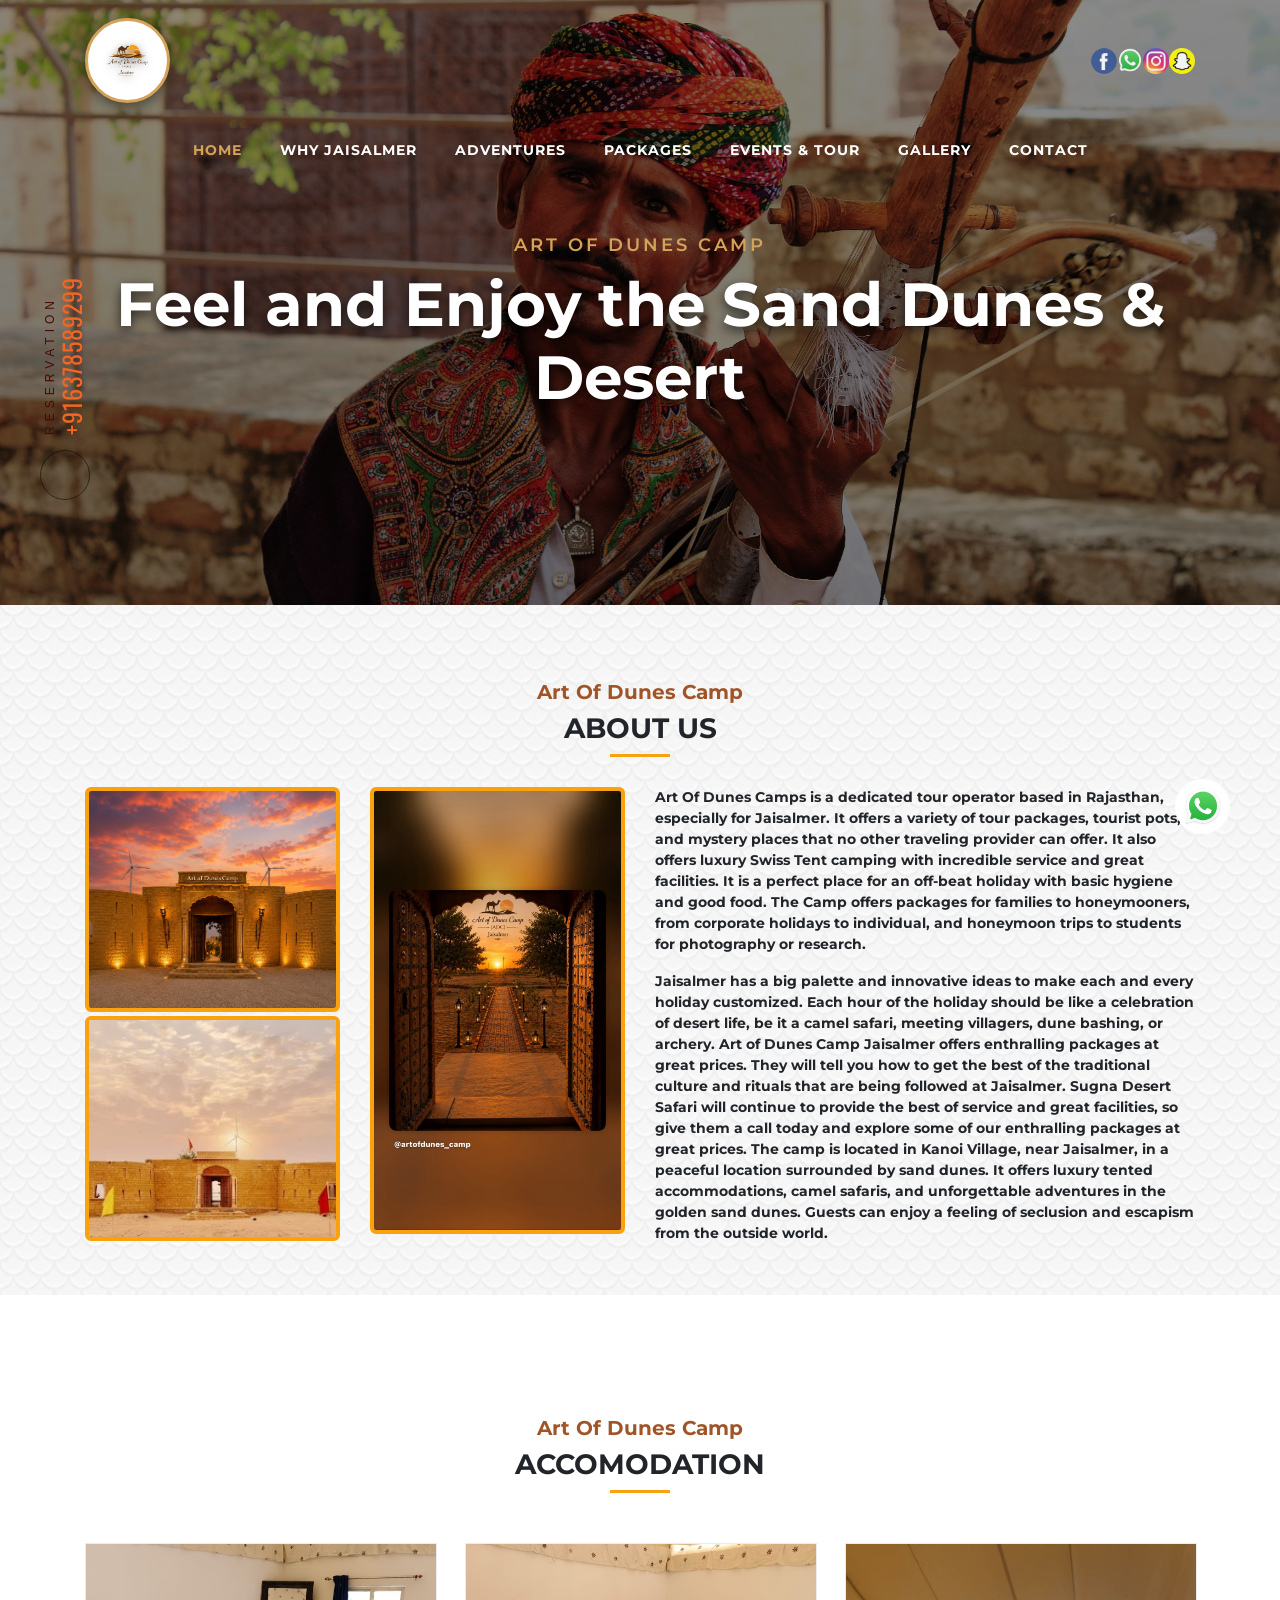
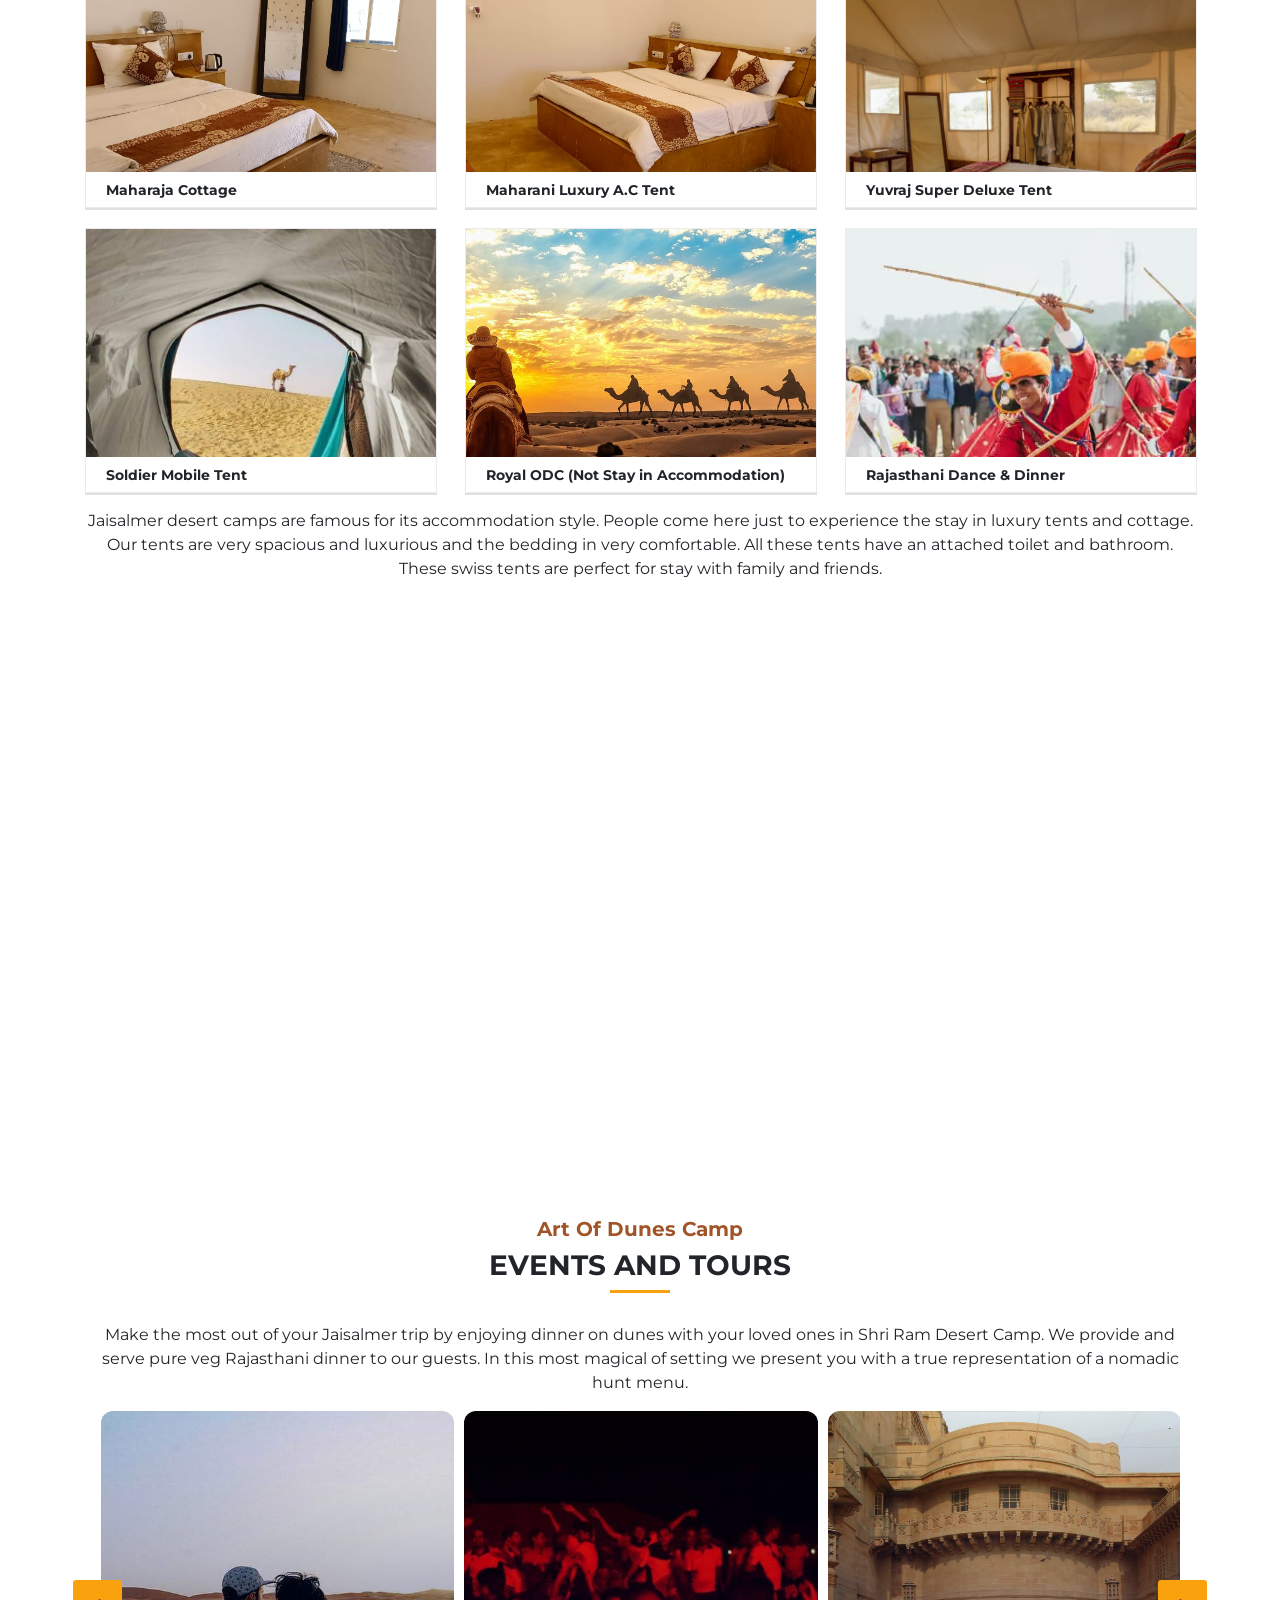
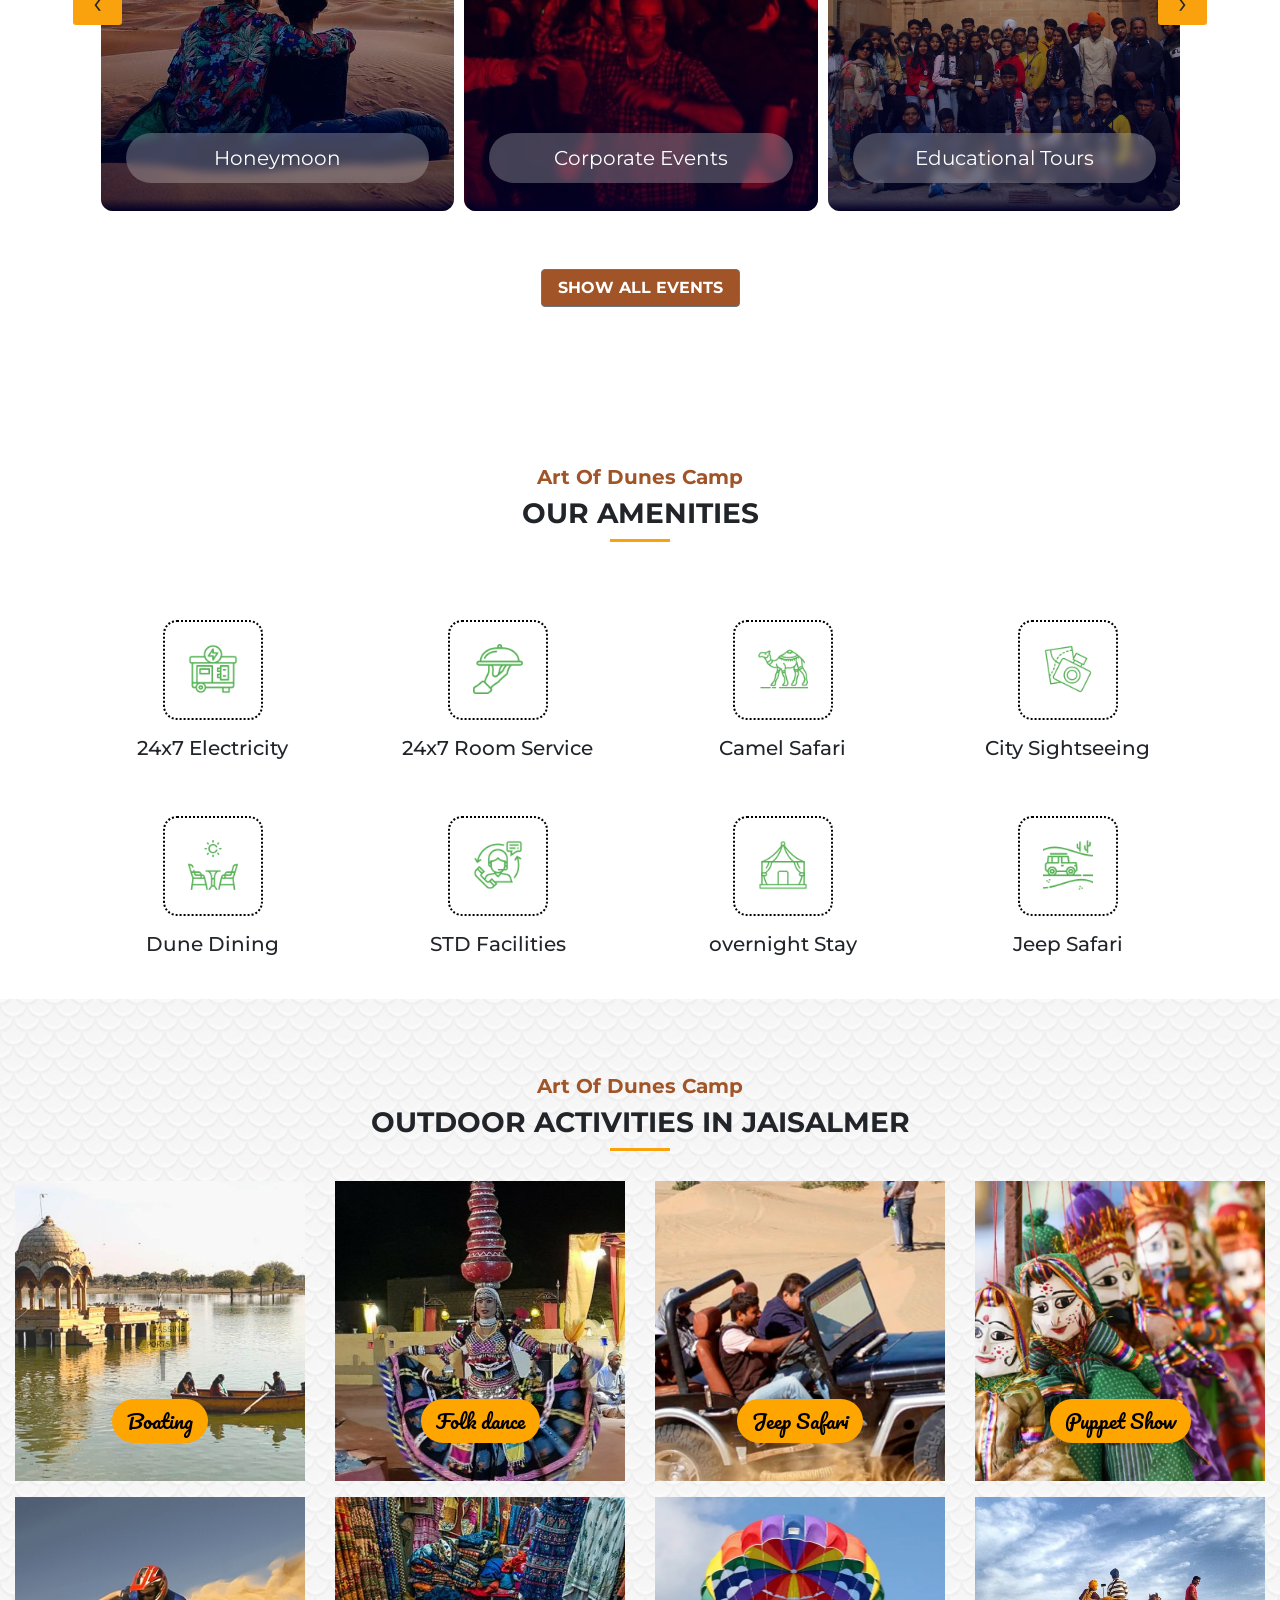
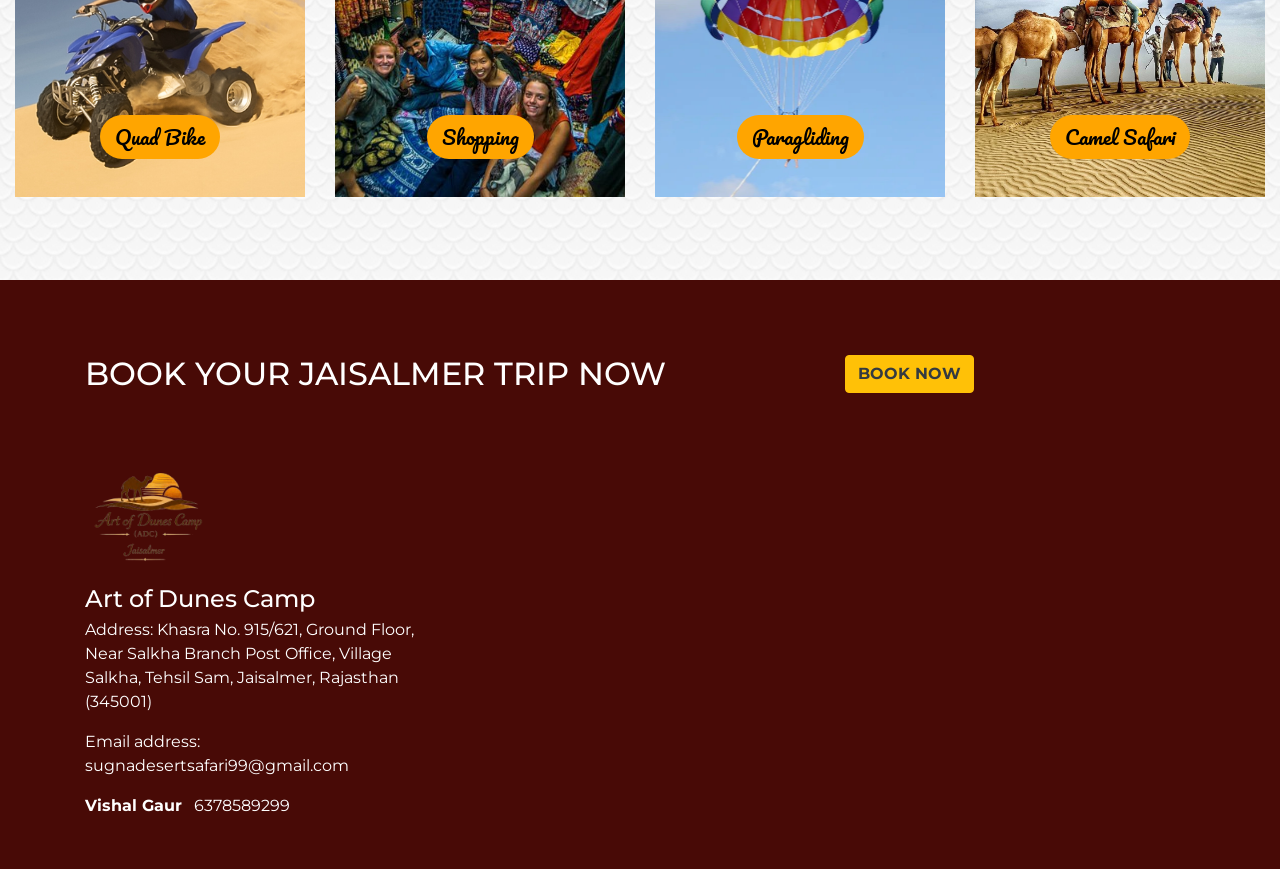
==== index.html @ 4a45b1ec "first commit" ====
<!DOCTYPE html>
<html lang="en">
<head>

  <meta charset="UTF-8" />
  <meta name="viewport" content="width=device-width, initial-scale=1.0" />
  <meta http-equiv="X-UA-Compatible" content="ie=edge" />
  <title>Jaisalmer travel</title>
  <link rel="stylesheet" href="css/style.css" />
  <link rel="stylesheet" href="https://cdnjs.cloudflare.com/ajax/libs/OwlCarousel2/2.3.4/assets/owl.carousel.min.css"
    integrity="sha512-tS3S5qG0BlhnQROyJXvNjeEM4UpMXHrQfTGmbQ1gKmelCxlSEBUaxhRBj/EFTzpbP4RVSrpEikbmdJobCvhE3g=="
    crossorigin="anonymous" referrerpolicy="no-referrer" />
  <link rel="stylesheet"
    href="https://cdnjs.cloudflare.com/ajax/libs/OwlCarousel2/2.3.4/assets/owl.theme.default.min.css"
    integrity="sha512-sMXtMNL1zRzolHYKEujM2AqCLUR9F2C4/05cdbxjjLSRvMQIciEPCQZo++nk7go3BtSuK9kfa/s+a4f4i5pLkw=="
    crossorigin="anonymous" referrerpolicy="no-referrer" />

  <link rel="stylesheet" href="https://cdn.jsdelivr.net/npm/bootstrap@4.6.2/dist/css/bootstrap.min.css"
    integrity="sha384-xOolHFLEh07PJGoPkLv1IbcEPTNtaed2xpHsD9ESMhqIYd0nLMwNLD69Npy4HI+N" crossorigin="anonymous" />
  <link rel="stylesheet" href="https://cdnjs.cloudflare.com/ajax/libs/font-awesome/4.7.0/css/font-awesome.css"
    integrity="sha512-5A8nwdMOWrSz20fDsjczgUidUBR8liPYU+WymTZP1lmY9G6Oc7HlZv156XqnsgNUzTyMefFTcsFH/tnJE/+xBg=="
    crossorigin="anonymous" referrerpolicy="no-referrer" />

  <link rel="stylesheet" href="https://cdnjs.cloudflare.com/ajax/libs/font-awesome/4.7.0/css/font-awesome.css"
    integrity="sha512-5A8nwdMOWrSz20fDsjczgUidUBR8liPYU+WymTZP1lmY9G6Oc7HlZv156XqnsgNUzTyMefFTcsFH/tnJE/+xBg=="
    crossorigin="anonymous" referrerpolicy="no-referrer" />
  <link href="https://fonts.googleapis.com/css2?family=Oswald&display=swap" rel="stylesheet">
  <link rel="preconnect" href="https://fonts.googleapis.com">
  <link rel="preconnect" href="https://fonts.gstatic.com" crossorigin>
  <link href="https://fonts.googleapis.com/css2?family=Pacifico&display=swap" rel="stylesheet">
  <link href="https://fonts.googleapis.com/css2?family=Montserrat:wght@300;400;500;600;700;800&display=swap"
    rel="stylesheet">

</head>

<body>
  <!-- HEADER SECTION -->
<header class="site-header">
  
  <!-- TOP BAR: Logo + Social Icons -->
  <div class="top-bar">
    <div class="container">
      <div class="d-flex justify-content-between align-items-center py-2">
        
        <!-- Logo -->
      <!-- Circular Logo Wrapper Adjustment inside Top Bar -->
<a class="navbar-brand m-0 logo-circle-badge" href="index.html">
  <img src="images/logo.png" alt="Logo" class="site-logo" />
</a>

        <!-- Social Icons -->
        <div class="social-links d-flex gap-3 align-items-center">
          <a href="https://www.facebook.com/profile.php?id=100091669342793" target="_blank" rel="noopener">
            <img src="images/Home/icons/facebook.png" alt="Facebook" />
          </a>
          <!-- Header Social Link Update -->
<a href="https://wa.me/916378589299?text=Hi%20sugna%20desert%20safari,%20I%20want%20to%20know%20more%20about%20your%20camp" target="_blank">
  <img src="images/Home/icons/whatsapp.png" alt="WhatsApp" />
</a>
          <a href="#">
            <img src="images/Home/icons/instagram.png" alt="Instagram" />
          </a>
          <a href="https://www.snapchat.com/add/sugnadesert99?share_id=_pdP9Lv08Js&locale=en-IN" target="_blank" rel="noopener">
            <img src="images/Home/icons/Snapchat-logo.jpg" alt="Snapchat" />
          </a>
        </div>

      </div>
    </div>
  </div>

  <!-- NAVIGATION BAR -->
  <nav class="navbar navbar-expand-lg navbar-dark site-nav">
    <div class="container">
      <button class="navbar-toggler ms-auto" type="button" data-bs-toggle="collapse" data-bs-target="#mainNavbar" aria-controls="mainNavbar" aria-expanded="false" aria-label="Toggle navigation">
        <span class="navbar-toggler-icon"></span>
      </button>

      <div class="collapse navbar-collapse justify-content-center" id="mainNavbar">
        <ul class="navbar-nav gap-lg-3">
          <li class="nav-item">
            <a class="nav-link active" href="index.html">Home</a>
          </li>
          <li class="nav-item">
            <a class="nav-link" href="why-jaisalmer.html">Why Jaisalmer</a>
          </li>
          <li class="nav-item">
            <a class="nav-link" href="adventure.html">Adventures</a>
          </li>
          <li class="nav-item dropdown">
            <a class="nav-link dropdown-toggle" href="#" id="navbarDropdown" role="button" data-bs-toggle="dropdown" aria-expanded="false">
              Packages
            </a>
            <ul class="dropdown-menu" aria-labelledby="navbarDropdown">
              <li><a class="dropdown-item" href="maharaja-package.html" target="_blank">Maharaja Packages</a></li>
              <li><a class="dropdown-item" href="maharani-package.html" target="_blank">Maharani Luxury AC Tent</a></li>
              <li><a class="dropdown-item" href="yuvraj-package.html" target="_blank">Yuvraj Super Deluxe Tent</a></li>
              <li><a class="dropdown-item" href="mobile-tent.html" target="_blank">Soldier Mobile Tent</a></li>
              <li><a class="dropdown-item" href="royal-odc.html" target="_blank">Royal ODC (Day Safari)</a></li>
              <li><a class="dropdown-item" href="rajasthani-dance-dinner.html" target="_blank">Rajasthani Dance & Dinner</a></li>
            </ul>
          </li>
          <li class="nav-item">
            <a class="nav-link" href="events.html">Events & Tour</a>
          </li>
          <li class="nav-item">
            <a class="nav-link" href="gallery.html">Gallery</a>
          </li>
          <li class="nav-item">
            <a class="nav-link" href="contact.html">Contact</a>
          </li>
        </ul>
      </div>
    </div>
  </nav>

  <!-- HERO SLIDER SECTION -->
  <div class="hero-slider">
    <div class="owl-carousel owl-theme" id="header-carousel">
      
      <div class="item">
        <div class="hero-slide-item" style="background-image: linear-gradient(rgba(0, 0, 0, 0.45), rgba(0, 0, 0, 0.55)), url('images/Home/bg-1.jpg');">
          <div class="hero-caption container">
            <span class="hero-subtitle">Art Of Dunes Camp</span>
            <h1 class="hero-title">Feel and Enjoy the Sand Dunes &amp; Desert</h1>
          </div>
        </div>
      </div>

      <div class="item">
        <div class="hero-slide-item" style="background-image: linear-gradient(rgba(0, 0, 0, 0.45), rgba(0, 0, 0, 0.55)), url('images/Home/bg-2.jpg');">
          <div class="hero-caption container">
            <span class="hero-subtitle">Art of Dunes Camp</span>
            <h2 class="hero-title">Feel and Enjoy the Sand Dunes &amp; Desert</h2>
          </div>
        </div>
      </div>

      <div class="item">
        <div class="hero-slide-item" style="background-image: linear-gradient(rgba(0, 0, 0, 0.45), rgba(0, 0, 0, 0.55)), url('images/Home/bg-4.jpg');">
          <div class="hero-caption container">
            <span class="hero-subtitle">Luxury Experience</span>
            <h2 class="hero-title">Feel and Enjoy the Sand Dunes &amp; Desert</h2>
          </div>
        </div>
      </div>

    </div>
  </div>

</header>

  <section class="section-padding" id="about-us ">
    <div class="container">
      <div class="heading-title text-center">
        <h5 class="text-capitalize font-weight-bold color-secondary">Art of Dunes Camp</h5>
        <h3 class="text-uppercase font-weight-bold">About us</h3>
        <div class="c-line-center c-theme-bg"></div>
      </div>
      <div class="row">
        <div class="col-12 col-md-12 col-lg-6 ">
          <div class="row">
            <div class="col-6 about-images">
              <img src="images/About/home.jpg" class="img-fluid" />
              <img src="images/About/contact.jpg" class="img-fluid" />
            </div>
            <div class="col-6">
              <img src="images/About/gallery.jpg" class="img-fluid" style="border-radius: 6px;
              border: 4px solid var(--tertiary-color);" />
            </div>
          </div>
        </div>
        <div class="col-12 col-md-12 col-lg-6">
          <div class="about-content fs-14 font-weight-bold ">
            <p class="mt-5 mt-lg-0">
              Art Of Dunes Camps is a dedicated tour operator based in
              Rajasthan, especially for Jaisalmer. It offers a variety of tour
              packages, tourist pots, and mystery places that no other
              traveling provider can offer. It also offers luxury Swiss Tent
              camping with incredible service and great facilities. It is a
              perfect place for an off-beat holiday with basic hygiene and
              good food. The Camp offers packages for families to
              honeymooners, from corporate holidays to individual, and
              honeymoon trips to students for photography or research.
            </p>
            <p>
              Jaisalmer has a big palette and innovative ideas to make each
              and every holiday customized. Each hour of the holiday should be
              like a celebration of desert life, be it a camel safari, meeting
              villagers, dune bashing, or archery. Art of Dunes Camp
              Jaisalmer offers enthralling packages at great prices. They will
              tell you how to get the best of the traditional culture and
              rituals that are being followed at Jaisalmer. Sugna Desert
              Safari will continue to provide the best of service and great
              facilities, so give them a call today and explore some of our
              enthralling packages at great prices. The camp is located in
              Kanoi Village, near Jaisalmer, in a peaceful location surrounded
              by sand dunes. It offers luxury tented accommodations, camel
              safaris, and unforgettable adventures in the golden sand dunes.
              Guests can enjoy a feeling of seclusion and escapism from the
              outside world.
            </p>
          </div>
        </div>
      </div>
    </div>
  </section>

  <section class="rooms section-padding  bg-white" id="accommodation">
    <h2 class="display-none">&nbsp;</h2>
    <div class="container">
      <div class="row" id="Room">
        <div class="col-sm-12">
          <div class="heading-title text-center">
            <h5 class="text-capitalize font-weight-bold color-secondary">Art of Dunes Camp</h5>
            <h3 class="text-uppercase font-weight-bold">Accomodation</h3>

            <div class="c-line-center c-theme-bg"></div>
          </div>
        </div>
        <div class="col-12 col-sm-6 col-md-4 mt20">
          <div class="room-thumb">
            <img src="images/Home/maharaja-stay.jpg" alt="maharaja-room" class="img-responsive" />
            <div class="mask">
              <div class="main">
                <h5>Maharaja Cottage</h5>
              </div>
              <div class="content">
                <p><span>Features & Amenities</span></p>
                <div class="row">
                  <div class="col-xs-12">
                    <ul class="list-unstyled">
                      <li class="room-features">
                        <i class="fa fa-check-circle"></i>Double Bed
                      </li>
                      <li class="room-features">
                        <i class="fa fa-check-circle"></i>Attached Bathroom
                      </li>
                      <li class="room-features">
                        <i class="fa fa-check-circle"></i>Make Up Mirror
                      </li>
                      <li class="room-features">
                        <i class="fa fa-check-circle"></i>Hot & Cold Water
                      </li>
                      </li>
                    </ul>
                  </div>
                </div>
                <a title="Read More" class="btn btn-read-more btn-primary " href="maharaja-package.html">Read More</a>
              </div>
            </div>
          </div>
        </div>
        <div class="col-12 col-sm-6 col-md-4  mt20">
          <div class="room-thumb">
            <img src="images/Home/maharani-stay.jpg" alt="room" class="img-responsive" />
            <div class="mask">
              <div class="main">
                <h5>Maharani Luxury A.C Tent </h5>
              </div>
              <div class="content">
                <p><span>Features & Amenities</span></p>
                <div class="row">
                  <div class="col-xs-12">
                    <ul class="list-unstyled">
                      <li class="room-features">
                        <i class="fa fa-check-circle"></i>Double AC Bed
                      </li>
                      <li class="room-features">
                        <i class="fa fa-check-circle"></i>Attached Bathroom
                      </li>
                      <li class="room-features">
                        <i class="fa fa-check-circle"></i>Satellite Television
                      </li>
                      <li class="room-features">
                        <i class="fa fa-check-circle"></i>Hot & Cold Water
                      </li>

                    </ul>
                  </div>
                </div>
                <a title="Read More" class="btn btn-read-more btn-primary " href="maharani-package.html">Read More</a>
              </div>
            </div>
          </div>
        </div>
        <div class="col-12 col-sm-6 col-md-4 col-lg-3 mt20">
          <div class="room-thumb">
            <img src="images/Home/swiss-tent-stay.jpg" alt="room" class="img-responsive" />
            <div class="mask">
              <div class="main">
                <h5>Yuvraj Super Deluxe Tent</h5>
              </div>
              <div class="content">
                <p><span>Features & Amenities</span></p>
                <div class="row">
                  <div class="col-xs-12">
                    <ul class="list-unstyled">
                      <li class="room-features">
                        <i class="fa fa-check-circle"></i>Double Bed
                      </li>
                      <li class="room-features">
                        <i class="fa fa-check-circle"></i>Attached Bathroom
                      </li>
                      <li class="room-features">
                        <i class="fa fa-check-circle"></i>Make Up Mirror
                      </li>

                    </ul>
                  </div>
                </div>
                <a title="Read More" class="btn btn-read-more btn-primary " href="yuvraj-package.html" target="_blank">Read More</a>
              </div>
            </div>
          </div>
        </div>
        <div class="col-12 col-sm-6 col-md-4  mt20">
          <div class="room-thumb">
            <img src="images/Home/mobile-tent.jpg" alt="room" class="img-responsive" />
            <div class="mask">
              <div class="main">
                <h5>Soldier Mobile Tent</h5>
              </div>
              <div class="content">
                <p><span>Features & Amenities</span></p>
                <div class="row">
                  <div class="col-xs-12">
                    <ul class="list-unstyled">
                      <li class="room-features">
                        <i class="fa fa-check-circle"></i>Double Bed
                      </li>
                      <li class="room-features">
                        <i class="fa fa-check-circle"></i>Attached Bathroom
                      </li>
                      <li class="room-features">
                        <i class="fa fa-check-circle"></i>Make Up Mirror
                      </li>
                      <li class="room-features">
                        <i class="fa fa-check-circle"></i>Hot & Cold Water
                      </li>

                    </ul>
                  </div>
                </div>
                <a title="Read More" class="btn btn-read-more btn-primary " href="mobile-tent.html">Read More</a>
              </div>
            </div>
          </div>
        </div>
        <div class="col-12 col-sm-6 col-md-4  mt20">
          <div class="room-thumb">
            <img src="images/Home/jaisalmer-not-accomodation.jpg" alt="room" class="img-responsive" />
            <div class="mask">
              <div class="main">
                <h5>Royal ODC (Not Stay in Accommodation)</h5>
              </div>
              <div class="content">
                <p><span>Features & Amenities</span></p>
                <div class="row">
                  <div class="col-xs-12">
                    <ul class="list-unstyled">
                      <li class="room-features">
                        <i class="fa fa-check-circle"></i>Double Bed
                      </li>
                      <li class="room-features">
                        <i class="fa fa-check-circle"></i>Attached Bathroom
                      </li>
                      <li class="room-features">
                        <i class="fa fa-check-circle"></i>Make Up Mirror
                      </li>
                      <li class="room-features">
                        <i class="fa fa-check-circle"></i>Hot & Cold Water
                      </li>

                    </ul>
                  </div>
                </div>
                <a title="Read More" class="btn btn-read-more btn-primary " href="royal-odc.html">Read More</a>
              </div>
            </div>
          </div>
        </div>
        <div class="col-12 col-sm-6 col-md-4  mt20">
          <div class="room-thumb">
            <img src="images/Home/jaisalmer-dance.jpg" alt="room" class="img-responsive" />
            <div class="mask">
              <div class="main">
                <h5>Rajasthani Dance & Dinner</h5>
              </div>
              <div class="content">
                <p><span>Features & Amenities</span></p>
                <div class="row">
                  <div class="col-xs-12">
                    <ul class="list-unstyled">
                      <li class="room-features">
                        <i class="fa fa-check-circle"></i>Double Bed
                      </li>
                      <li class="room-features">
                        <i class="fa fa-check-circle"></i>Attached Bathroom
                      </li>
                      <li class="room-features">
                        <i class="fa fa-check-circle"></i>Make Up Mirror
                      </li>
                      <li class="room-features">
                        <i class="fa fa-check-circle"></i>Hot & Cold Water
                      </li>

                    </ul>
                  </div>
                </div>
                <a title="Read More" class="btn btn-read-more btn-primary " href="rajasthani-dance-dinner.html">Read More</a>
              </div>
            </div>
          </div>
        </div>  
        <div class="col-12">
          <p class="text-center mt-3">Jaisalmer desert camps are famous for its accommodation style. People come here
            just to experience the
            stay in luxury tents and cottage. Our tents are very spacious and luxurious and the bedding in very
            comfortable. All these tents have an attached toilet and bathroom. These swiss tents are perfect for stay
            with family and friends.</p>
        </div>
      </div>
    </div>
  </section>

  <section class="bg-camp section-padding  bg-white" id="best-desertsafaricamp">
    <div class="container-fluid px-0">
      <div class="best-camp-block text-center d-flex justify-content-center align-items-center">
        <h2 class="text-uppercase">best desert safari camp in jaisalmer</h2>
      </div>
    </div>
  </section>

  <section class="best-camp section-padding  bg-white" id="explore-packages">
    <div class="container">
      <div class="row">
        <div class="col-sm-12">
          <div class="heading-title text-center">
            <h5 class="text-capitalize font-weight-bold color-secondary">Art of Dunes Camp</h5>
            <h3 class="text-uppercase font-weight-bold">Events and Tours</h3>
            <div class="c-line-center c-theme-bg"></div>
            <p>Make the most out of your Jaisalmer trip by enjoying dinner on dunes with your loved ones in Shri Ram
              Desert Camp. We provide and serve pure veg Rajasthani dinner to our guests. In this most magical of
              setting we present you with a true representation of a nomadic hunt menu.</p>
          </div>
        </div>
      </div>
      <div class="col-sm-12">
        <div class="owl-carousel owl-theme" id="travel-packages-carousel">
          <div class="item">
            <img src="images/Home/jaisalmer-honeymoon.jpg" alt="honeymoon-tour" />
            <div class="overlay">
              <span>Honeymoon</span>
            </div>
          </div>
          <div class="item">
            <img src="images/Home/corporate-event.jpg" alt="corporate-tour" />
            <div class="overlay">
              <span>Corporate Events</span>
            </div>
          </div>
          <div class="item">
            <img src="images/Home/education-tour.jpg" alt="education-tour" />
            <div class="overlay">
              <span>Educational Tours</span>
            </div>
          </div>
          <div class="item">
            <img src="images/Home/pre-wedding.jpg" alt="prewedding-tour" />
            <div class="overlay">
              <span> Pre Wedding-Shoot </span>
            </div>
          </div>
          <div class="item">
            <img src="images/Home/adshoot-jaisalmer.jpeg" alt="anniversary-celebration" />
            <div class="overlay">
              <span> Ad/Film Shoot  </span>
            </div>
          </div>
          <div class="item">
            <img src="images/Home/anniversary-celebration.jpg" alt="anniversary-celebration" />
            <div class="overlay">
              <span> Birth Day and Anniversary Celebration </span>
             
            </div>
          </div>
        
        </div>
      </div>
      <div class="col-sm-12 text-center py-5">
        <button class="btn btn-type-1 text-uppercase px-3 font-weight-bold btn-secondary text-white">
         <a class="text-white" href="events.html" target="_blank">Show all Events</a> 
        </button>
      </div>
    </div>
  </section>

  <section class="amenities section-padding bg-white" id="amenities">
    <div class="container">
      <div class="row">
        <div class="col-sm-12 mb-md-5 mb-sm-3">
          <div class="heading-title text-center">
            <h5 class="text-capitalize font-weight-bold color-secondary">Art of Dunes Camp</h5>
            <h3 class="text-uppercase font-weight-bold">Our Amenities</h3>
            <div class="c-line-center c-theme-bg"></div>
          </div>
        </div>
        <div class="col-6 col-md-4 col-lg-3 text-center">
          <div class="amenties-block">
            <img src="images/Home/icons/24x7_electricity.png" class="img-fluid">
          </div>
          <h5 class="mt-3">24x7 Electricity</h5>
        </div>
        <div class="col-6 col-md-4 col-lg-3 text-center">
          <div class="amenties-block">
            <img src="images/Home/icons/24x7_room_service.png" class="img-fluid">
          </div>
          <h5 class="mt-3">24x7 Room Service</h5>
        </div>
        <div class="col-6 col-md-4 col-lg-3 mt-sm-5 mt-md-0  text-center">
          <div class="amenties-block">
            <img src="images/Home/icons/camel_safari.png" class="img-fluid">
          </div>
          <h5 class="mt-3">Camel Safari</h5>
        </div>
        <div class="col-6 col-md-4 col-lg-3 mt-sm-5 mt-md-5 mt-lg-0 text-center">
          <div class="amenties-block">
            <img src="images/Home/icons/city_sightseeing.png" class="img-fluid">
          </div>
          <h5 class="mt-3">City Sightseeing</h5>
        </div>
        <div class="col-6 col-md-4 col-lg-3 mt-5 text-center ">
          <div class="amenties-block">
            <img src="images/Home/icons/dune_dining.png" class="img-fluid">
          </div>
          <h5 class="mt-3">Dune Dining</h5>
        </div>
        <div class="col-6 col-md-4 col-lg-3 mt-5 text-center">
          <div class="amenties-block">
            <img src="images/Home/icons/STD_facilities.png" class="img-fluid">
          </div>
          <h5 class="mt-3">STD Facilities</h5>
        </div>
        <div class="col-6 col-md-4 col-lg-3 mt-5 text-center">
          <div class="amenties-block">
            <img src="images/Home/icons/overnight-stay.png" class="img-fluid">
          </div>
          <h5 class="mt-3">overnight Stay</h5>
        </div>
        <div class="col-6 col-md-4 col-lg-3 mt-5 text-center">
          <div class="amenties-block">
            <img src="images/Home/icons/jeep_safari.png" class="img-fluid">
          </div>
          <h5 class="mt-3">Jeep Safari</h5>
        </div>

      </div>
    </div>
    </div>
  </section>

  <section class="outdoor-activities section-padding  " id="outdoor-activities">
    <div class="container-fluid">
      <div class="row">
        <div class="col-sm-12">
          <div class="heading-title text-center">
            <h5 class="text-capitalize font-weight-bold color-secondary">Art of Dunes Camp</h5>
            <h3 class="text-uppercase font-weight-bold">outdoor activities in jaisalmer</h3>
            <div class="c-line-center c-theme-bg"></div>
          </div>
        </div>
        <div class="col-sm-12">
          <div class="outdoor-activites-container">
            <div class="row">
              <div class="col-md-4 col-lg-3 col-6 outdoor-activites-block">
                <a href="https://instagram.com/sugnadesert99?igshid=MzRlODBiNWFlZA==" target="_blank">
                  <div class="outdoor-activites-img activity-1">
                    <h4>Boating</h4>
                  </div>
                </a>
              </div>
              <div class="col-md-4 col-lg-3 col-6 outdoor-activites-block">
                <a href="https://instagram.com/sugnadesert99?igshid=MzRlODBiNWFlZA==" target="_blank">
                  <div class="outdoor-activites-img activity-2">
                    <h4>Folk dance</h4>
                  </div>
                </a>
              </div>
              <div class="col-md-4 col-lg-3 col-6 mt-xs-3 mt-md-0 outdoor-activites-block" >
                <a href="https://instagram.com/sugnadesert99?igshid=MzRlODBiNWFlZA==" target="_blank">
                  <div class="outdoor-activites-img activity-3">
                    <h4>Jeep Safari</h4>
                  </div>
                </a>
              </div>
              <div class="col-md-4 col-lg-3 col-6 mt-xs-3 mt-md-3 mt-lg-0 outdoor-activites-block">
                <a href="https://instagram.com/sugnadesert99?igshid=MzRlODBiNWFlZA==" target="_blank">
                  <div class="outdoor-activites-img activity-4">
                    <h4>Puppet Show</h4>
                  </div>
                </a>
              </div>
              <div class="col-md-4 col-lg-3 col-6 mt-3 outdoor-activites-block">
                <a href="https://instagram.com/sugnadesert99?igshid=MzRlODBiNWFlZA==" target="_blank">
                  <div class="outdoor-activites-img activity-5">
                    <h4>Quad Bike</h4>
                  </div>
                </a>
              </div>
              <div class="col-md-4 col-lg-3 col-6 mt-3 outdoor-activites-block">
                <a href="https://instagram.com/sugnadesert99?igshid=MzRlODBiNWFlZA==" target="_blank">
                  <div class="outdoor-activites-img activity-6">
                    <h4>Shopping</h4>
                  </div>
                </a>
              </div>
              <div class="col-md-4 col-lg-3 col-6 mt-3 outdoor-activites-block">
                <a href="https://instagram.com/sugnadesert99?igshid=MzRlODBiNWFlZA==" target="_blank">
                  <div class="outdoor-activites-img activity-7">
                    <h4> Paragliding</h4>
                  </div>
                </a>
              </div>
              <div class="col-md-4 col-lg-3 col-6 mt-3 outdoor-activites-block">
                <a href="https://instagram.com/sugnadesert99?igshid=MzRlODBiNWFlZA==" target="_blank">
                  <div class="outdoor-activites-img activity-8">
                    <h4>Camel Safari</h4>
                  </div>
                </a>
              </div>  
            </div>
          </div>
        </div>
      </div>
    </div>
    </div>
  </section>

  <footer class="section-padding mt-5">
    <div class="container">
      <div class="row d-flex ">
        <div class="col-md-8">
          <h2> BOOK YOUR JAISALMER TRIP NOW </h2>
        </div>
        <div class="col-md-4 ">
          <button class="btn btn-warning text-uppercase">
            <a href="#" class="text-dark font-weight-bold">book now</a>
          </button>
        </div>
        <div class="col-md-4 col-lg-4 mt-5">
          <div class="footer-logo">
            <a class="text-white" href="index.html">
              <img src="images/logo.png" alt="footer-logo">
            </a>
          </div>
          <div class="footer-block-1">
            <h4 class="text-white mb-1">Art of Dunes Camp</h4>
            <p class="text-white">Address: Khasra No. 915/621, Ground Floor, Near Salkha Branch Post Office, Village Salkha, Tehsil Sam, Jaisalmer, Rajasthan (345001)</p>
            <p>Email address:<a href="mailto:sugnadesertsafari99@gmail.com"> sugnadesertsafari99@gmail.com</a></p>
            <p><b>Vishal Gaur</b>&nbsp;&nbsp;&nbsp;6378589299</p>
          </div>
        </div>
       
        <div class="col-md-8 mt-5">
          <iframe src="https://www.google.com/maps/embed?pb=!1m14!1m8!1m3!1d222.42809038540454!2d70.57910509625897!3d26.876523998769635!3m2!1i1024!2i768!4f13.1!3m3!1m2!1s0x3947dde71e7563b9%3A0x86a635a97492763!2sSugna%20Desert%20Safari%20Jaisalmer!5e0!3m2!1sen!2sin!4v1686397089514!5m2!1sen!2sin" width="100%" height="100%" style="border:0;" allowfullscreen="" loading="lazy" referrerpolicy="no-referrer-when-downgrade"></iframe>
        </div>
      </div>
    </div>
  </footer>

<!-- FLOATING WHATSAPP BUTTON (Bottom Right) -->
<div class="social-connect">
  <ul class="footer-list-2 w-100 pl-0">
    <li class="footer-list-item list-unstyled">
      <a href="https://wa.me/916378589299?text=Hi%20sugna%20desert%20safari,%20I%20want%20to%20know%20more%20about%20your%20camp" 
         target="_blank" 
         class="footer-list-link" 
         title="Chat on WhatsApp">
        <img src="images/Home/icons/whatsapp.png" alt="WhatsApp" class="img-fluid floating-wa-icon" />
      </a>
    </li>
  </ul>
</div>

<!-- FLOATING CALL BUTTON -->
<div class="call-sugna-desert-safari">
  <div class="reservation">
    <a href="tel:+916378589299">
      <div class="icon d-flex justify-content-center align-items-center">
        <i class="fa fa-phone" aria-hidden="true"></i>
      </div>
      <div class="call"><span>+916378589299</span><br>Reservation</div>
    </a>
  </div>
</div>  

  <script src="js/jquery.min.js"></script>
  <script src="js/owl.carousel.js"></script>
  <script src="js/owl.carousel.min.js"></script>
  <script src="js/bootstrap.min.js"></script>

  <script>

    $("#header-carousel").owlCarousel({
      loop: true,
      margin: 10,
      nav: true,
      items: 1,
      autoplay: true,
      autoplayTimeout: 2500,
      smartSpeed: 1000,
      animateOut: "fadeOut",
      animateIn: "fadeIn",
      responsive: {
        0: {
          items: 1,
          nav: false,
        }
      },
    });

    $("#travel-packages-carousel").owlCarousel({
      loop: true,
      margin: 10,
      nav: true,
      dots: false,
      responsive: {
        0: {
          items: 1,
        },
        600: {
          items: 2,
        },
        1000: {
          items: 3,
        },
      },
    });

  </script>
</body>

</html>
---- css/style.css ----
:root {
  --blue: #1e90ff;
  --white: #ffffff;
  --primary-color: #480a06;
  --secondary-color: #a05427;
  --tertiary-color: #faa20d;
  --bg-adventure-color: #f8f5f0;
}

.bg-adventurecolor {
  background-color: var(--bg-adventure-color);
}

.color-secondary {
  color: var(--secondary-color);
}

body {
  font-family: "Montserrat", sans-serif !important;
  background-image: url("../images/Home/bg-pattern-img2.jpg");
  background-repeat: repeat-x repeat-y;
}

/**font-size-classes*/

.fs-14 {
  font-size: 14px;
}

.fs-16 {
  font-size: 16px;
}

.fs-18 {
  font-size: 18px;
}

.fw-500 {
  font-weight: 500;
}

/* Margins */
.mt20 {
  margin-top: 20px;
}

.mt30 {
  margin-top: 30px;
}

.mt50 {
  margin-top: 50px;
}

.mt100 {
  margin-top: 100px;
}

.mt150 {
  margin-top: 150px;
}

.mt200 {
  margin-top: 200px;
}

/** button css*/

.btn-type-1 {
  background-color: var(--secondary-color) !important;
}

.navbar-brand {
  max-width: 120px;
}

header {
  position: relative;
}

.bg-header {
  background-color: rgba(255, 255, 255, 0.6);
}

header .container {
  z-index: 11;
  position: relative;
}

header:before {
  content: "Art of Dunes Camp";
  position: absolute;
  top: 0;
  left: 0;
  width: 100%;
  height: 100%;
  display: flex;
  justify-content: center;
  align-items: center;
  font-size: 100px;
  font-weight: 600;
  opacity: 0.45;
  font-family: "Oswald", sans-serif;
  z-index: 11;
  color: #fff;
  background-color: rgba(0, 0, 0, 0.35);
  text-transform: capitalize;
}

/* Circular logo styling */
/* Container reset */
.navbar-brand {
  max-width: none !important; /* Overrides existing max-width restriction */
}

/* Circular Logo Container */
.logo-wrapper {
  width: 90px;
  height: 90px;
  min-width: 70px; /* Prevents shrinking on smaller screens */
  border-radius: 50%;
  background: rgba(255, 255, 255, 0.9);
  border: 2px solid var(--tertiary-color); /* #faa20d */
  box-shadow: 0 4px 12px rgba(0, 0, 0, 0.15);
  display: flex;
  align-items: center;
  justify-content: center;
  overflow: hidden;
  padding: 6px;
}

.logo-wrapper img {
  width: 100%;
  height: 100%;
  object-fit: contain;
  mix-blend-mode: multiply;
}

/* Hotel Name Styling */
.brand-text {
  font-family: "Oswald", sans-serif;
  font-size: 22px;
  font-weight: 600;
  color: var(--primary-color); /* #480a06 */
  text-transform: uppercase;
  letter-spacing: 1px;
  line-height: 1.2;
}

/* Responsive adjustment for small screens */
@media (max-width: 767px) {
  .logo-wrapper {
    width: 50px;
    height: 50px;
    min-width: 50px;
  }
  
  .brand-text {
    font-size: 16px;
  }
}

.hero-slider {
  position: relative;
  z-index: 1;
  margin-top: -194px;
  max-height: 700px;
  overflow: hidden;
}

li.nav-item {
  margin-left: 6px;
}

li.nav-item .nav-link {
  color: var(--primary-color);
  text-transform: uppercase;
  font-weight: bold;
  font-size: 14px;
}

li.nav-item:first-child {
  margin-left: 0;
}

a.dropdown-item{
  font-size: 14px;
  text-transform: uppercase;
}

.hero-section-slider {
  position: relative;
  display: flex;
  justify-content: center;
  align-items: center;
}

.hero-content {
  position: absolute;
  background-color: rgba(250, 164, 15, 0.7);
  color: var(--white);
  z-index: 1;
  padding: 10px 20px;
  margin-top: 80px;
}

.section-padding {
  padding-top: 75px;
  padding-bottom: 35px;
}

/*about-css*/

.about-images img {
  border-radius: 6px;
  border: 4px solid var(--tertiary-color);
}

.c-line-center {
  width: 60px;
  height: 3px;
  background-color: var(--tertiary-color);
  margin: 0 auto 30px auto;
}

.c-theme-bg {
  background: var(--tertiary-color) !important;
}

/*accomodation-css*/
.ph-no {
  color: #fff !important;
  font-weight: bold;
}

.hotel-name {
  font-size: 28px !important;
}

.right-border {
  border-right: 1px solid #e1e1e1;
}

.mt100 {
  margin-top: 100px;
}

.parallax-effect #parallax-image {
  height: 400px;
}

.content .box-icon .circle {
  float: none;
  margin: 0 35%;
}

.room-features {
  width: 100%;
  font-size: 14px;
  padding-left: 10px;
}

.room-features i.fa.fa-check-circle:before {
  color: var(--secondary-color);
}

.content .box-icon .circle {
  padding: 12px;
}

.box-icon {
  margin: 0 auto;
}

.parallax-effect h4 {
  text-align: center;
}

.box-icon i {
  height: 15px;
}

.nav a {
  font-size: 14px;
  font-weight: bold;
}

.curved {
  border-radius: 5px;
}

.hover-img {
  z-index: 1;
  display: block;
  position: relative;
  overflow: hidden;
  transition: 0.3s;
}

.thumb {
  height: 120px;
}

.hover-img img {
  max-width: 100%;

  -moz-transition: all 8s;
  -webkit-transition: all 8s;
  transition: all 8s;
}

.hover-img:hover img {
  -moz-transform: scale(1.5);
  -webkit-transform: scale(1.5);
  transform: scale(1.5);
}

.abt-hotel {
  font-size: 15px;
  text-align: justify;
}

#current-weather {
  background-color: #ed8323;
  color: #fff;
  padding: 10px;
  height: 430px;
}

.quick-pay {
  padding: 8px !important;
  margin: 24px 0 0 0 !important;
  color: #fff !important;
}

.is-sticky .shrink .quick-pay {
  padding: 8px !important;
  margin: 14px 0 0 0 !important;
  color: #fff !important;
}

#CDSWIDSSP {
  width: 263px !important;
}

#CDSWIDSSP .widSSPData {
  height: 430px !important;
}

.table.table-striped td {
  padding: 6px;
  line-height: 2.5em;
}

.margin-btm-20 {
  margin-bottom: 20px;
}

.txt-align-justify {
  text-align: justify;
}

footer {
  color: #fff;
}

footer h4 {
  color: #ed8323;
}

footer a {
  color: #fff;
}

footer a:hover {
  color: #ed8323;
  text-decoration: none;
}

footer {
  margin-top: 40px;
}

.parallax-effect #parallax-pagetitle-static {
  height: 80px;
}

header #logo {
  height: 82px;
}

.navbar.shrink #logo {
  padding: 0px 60px 10px 0;
  height: 82px;
}

header #logo #default-logo {
  height: 82px;
}

.no-bar {
  border-top: 0px;
}

.no-footer-top {
  padding: 0;
}

@media (min-width: 768px) and (max-width: 991px) {
  header #logo {
    height: auto !important;
  }

  .pull-left-responsive {
    float: none !important;
  }

  .caption {
    margin: 0 0 0 -20% !important;
  }

  .hotel-name {
    font-size: 16px !important;
  }

  #reservation-form .fa.infield {
    margin-top: 10px !important;
  }

  .parallax-effect .content h3 {
    font-size: 28px;
  }

  .content .box-icon .circle {
    margin: 0px 25%;
  }

  .send-enq {
    clear: both;
  }

  .mt-res-10 {
    margin-top: 10px;
  }

  #CDSWIDSSP {
    width: 100% !important;
  }

  .reservation-vertical h2 {
    font-size: 18px;
  }

  .parallax-effect .content {
    padding: 15px 0 0 0;
  }

  .my-input {
    position: relative;
    background: transparent;
  }
}

@media (max-width: 767px) {
  #top-header {
    display: block;
  }

  #top-header .pull-right {
    float: none !important;
  }

  header #logo {
    height: auto !important;
  }

  .pull-left-responsive {
    float: none !important;
  }

  .caption {
    margin: 0 0 0 -20% !important;
  }

  .hotel-name {
    font-size: 16px !important;
  }

  #reservation-form .fa.infield {
    margin-top: 10px !important;
  }

  .parallax-effect .content h3 {
    font-size: 28px;
  }

  .content .box-icon .circle {
    margin: 0px 25%;
  }

  .send-enq {
    clear: both;
  }

  .mt-res-10 {
    margin-top: 10px;
  }

  #CDSWIDSSP {
    width: 100% !important;
  }

  .reservation-vertical h2 {
    font-size: 18px;
  }

  .parallax-effect .content {
    padding: 15px 0 0 0;
  }

  .my-input {
    position: relative;
    background: transparent;
  }

  header #logo #default-logo {
    height: 45px;
  }
}

@media (min-width: 768px) and (max-width: 980px) {
  header #logo #default-logo {
    height: 50px;
  }
}

-------------------------------------------------- */

/* Items */
#top-header,
#top-header a {
  background: #ec1d23;
  color: #939393;
  font-size: 13px;
}

#top-header a:hover,
#top-header .th-text .th-item .btn-group .btn-default:hover {
  color: #fff;
  text-decoration: none;
}

#top-header i {
  font-size: 14px;
  padding-right: 5px;
}

#top-header .th-text {
  padding: 10px 0;
  font-size: 11px;
}

#top-header .th-text .th-item {
  margin: 0;
  padding: 0;
}

#top-header .th-text .th-item {
  display: inline-block;
  padding: 0 10px;
  line-height: 10px;
  border-right: 1px solid #3c3c3c;
}

#top-header .th-text .th-item:first-child {
  padding-left: 0;
}

#top-header .th-text .th-item:last-child {
  border-right: none;
}

/* Language Dropdown */
#top-header .th-text .th-item .btn-group {
  z-index: 9999;
  margin-top: -6px;
}

#top-header .th-text .th-item .btn-group .btn-default {
  color: inherit;
  background-color: transparent;
  border: none;
  -webkit-transition: all 0.2s ease-in;
  -moz-transition: all 0.2s ease-in;
  -ms-transition: all 0.2s ease-in;
  -o-transition: all 0.2s ease-in;
  transition: all 0.2s ease-in;
  text-transform: uppercase;
  font-size: 11px;
  background: none;
  /* FF3.6+ */
  filter: none;
  /* IE6-9 */
  -webkit-box-shadow: none;
  box-shadow: none;
  text-shadow: none;
  font-weight: normal;
}

#top-header .th-text .th-item .btn-group:hover {
  color: #fff;
}

#top-header .th-text .th-item .btn-group ul.dropdown-menu {
  font-size: 11px;
  background-color: #272727;
  padding: 0;
  line-height: 20px;
  border: none;
  border-radius: 0px;
  -webkit-box-shadow: none;
  box-shadow: none;
  margin-top: 12px;
}

#top-header .th-text .th-item .btn-group .btn-default span.caret {
  margin-left: 5px;
  margin-top: -4px;
}

#top-header .th-text .th-item .btn-group ul.dropdown-menu > li > a {
  padding: 10px 20px;
  color: #939393;
  text-transform: uppercase;
  -webkit-transition: all 0.1s ease-in;
  -moz-transition: all 0.1s ease-in;
  -ms-transition: all 0.1s ease-in;
  -o-transition: all 0.1s ease-in;
  transition: all 0.1s ease-in;
}

#top-header .th-text .th-item .btn-group ul.dropdown-menu > li > a:hover {
  color: #fff;
}

/* Social Icons */
#top-header .th-text .th-item .social-icons i {
  padding-right: 10px;
}

/* Retina Logo */
header #logo #retina-logo {
  display: none;
}

/* Header

/* Reservation Form
-------------------------------------------------- */
#reservation-form {
  margin-top: -60px;
}

/* Vertical */
#reservation-form .reservation-horizontal,
#reservation-form .reservation-vertical,
#contact-form .contact-vertical {
  -webkit-border-radius: 5px 5px 5px 5px;
  border-radius: 5px 5px 5px 5px;
  border: 1px solid #ebebeb;
  -webkit-box-shadow: 0 3px 0 0 rgba(0, 0, 0, 0.12);
  box-shadow: 0 3px 0 0 rgba(0, 0, 0, 0.12);
  padding: 30px 30px;
  z-index: 9999;
  background-color: #fff;
}

#reservation-form .reservation-vertical h2 {
  margin-top: 0;
  margin-bottom: 12px;
}

#reservation-form .reservation-vertical h4 {
  display: inline-block;
  margin-top: 0;
  margin-bottom: 0;
}

/* Price */
#reservation-form .price {
  padding: 10px 25px;
  font-weight: bold;
  text-align: center;
  margin-bottom: 12px;
  font-size: 18px;
  display: block;
  border: 1px dashed #ebebeb;
}

#reservation-form .price h4 {
  color: #333;
  padding-right: 5px;
}

#reservation-form .price span {
  color: #979797;
  font-weight: normal;
  padding-left: 5px;
  font-size: 11px;
}

/* Horizontal */
.form-inline .form-control {
  width: 100%;
}

#reservation-form .reservation-horizontal .col-sm-1,
#reservation-form .reservation-horizontal .col-sm-2,
#reservation-form .reservation-horizontal .col-sm-3 {
  padding-left: 10px;
  padding-right: 10px;
  margin: 0;
}

#reservation-form .form-inline select.form-control {
  width: 100% !important;
}

#reservation-form .form-inline .form-group {
  width: 100%;
}

/* Icons */
#reservation-form .popover-icon i {
  color: #9f9f9f;
  font-size: 18px;
}

#reservation-form .fa.infield {
  position: absolute;
  float: right;
  right: 57px;
  margin-top: 35px;
  font-size: 14px;
}

#reservation-form .form-inline .fa.infield {
  position: absolute;
  float: right;
  right: 18.84px;
  font-size: 14px;
  top: 0;
  width: 15px;
}

/* Button */
#reservation-form .col-sm-2 button {
  margin-top: 25px;
}

/* Guests */
#reservation-form .guests-select {
  z-index: 100;
  cursor: pointer;
}

#reservation-form .guests-select .guests {
  margin-top: -261px;
  width: 200px;
  height: auto;
  -webkit-border-radius: 5px 5px 5px 5px;
  border-radius: 5px 5px 5px 5px;
  border: 1px solid #ebebeb;
  -webkit-box-shadow: 0 3px 0 0 rgba(0, 0, 0, 0.12);
  box-shadow: 0 3px 0 0 rgba(0, 0, 0, 0.12);
  z-index: 500;
  background-color: #fff;
  position: absolute;
  padding: 20px;
  cursor: default !important;
  display: none;
  animation-name: fadeIn;
  animation-duration: 0.2s;
  animation-iteration-count: 1;
  animation-timing-function: ease-out;
  -webkit-animation-name: fadeIn;
  -webkit-animation-duration: 0.2s;
  -webkit-animation-iteration-count: 1;
  -webkit-animation-timing-function: ease-out;
  -moz-animation-name: fadeIn;
  -moz-animation-duration: 0.2s;
  -moz-animation-iteration-count: 1;
  -moz-animation-timing-function: ease-out;
}

#reservation-form .form-inline .guests-select .form-group {
  padding-bottom: 15px;
}

/* Datepicker*/
#reservation-form .hasDatepicker {
  cursor: pointer;
  font-weight: normal;
}

/* Error Message */
.error_message {
  color: #f00;
}

#error {
  display: none;
}

/* Rooms
-------------------------------------------------- */
/* Room Thumbnails */
.room-thumb {
  height: 265px;
  float: left;
  overflow: hidden;
  position: relative;
  border: 1px solid #ebebeb;
  -webkit-box-shadow: 0 2px 0 0 #e0e0e0;
  box-shadow: 0 2px 0 0 #e0e0e0;
  -webkit-backface-visibility: hidden;
  -webkit-perspective: 5000;
}

.room-thumb img {
  width: 350px;
  height: 350px;
  object-fit: cover;
}

.room-thumb .mask {
  width: 356px;
  height: 281px;
  position: absolute;
  overflow: hidden;
  top: 0;
  left: 0;
}

.room-thumb img {
  display: block;
  position: relative;
  border-bottom: 1px solid #ebebeb;
}

.room-thumb .main {
  border-bottom: 1px solid #ebebeb;
}

.room-thumb .main h5 {
  font-size: 14px;
  font-weight: bold;
  position: relative;
  padding: 10px 0 0 20px;
  display: inline-block;
}

.room-thumb .main .price {
  display: inline;
  float: right;
  font-size: 18px;
  font-weight: bold;
  height: 55px;
  padding: 6px 25px;
  border-top: none;
  border-right: 1px solid #ebebeb;
  border-bottom: 1px solid #ebebeb;
  border-left: 1px solid #ebebeb;
  -webkit-backface-visibility: hidden;
  -webkit-perspective: 1000;
}

.room-thumb .main .price span {
  display: block;
  color: #979797;
  font-size: 11px;
  font-weight: normal;
  text-align: center;
}

.room-thumb .content {
  position: relative;
  padding: 20px;
  text-align: left;
}

.room-thumb .content button {
  margin-top: 5px;
}

.room-thumb .content p {
  margin-bottom: 5px;
}

.room-thumb .content p span {
  font-weight: bold;
  display: block;
}

.room-thumb .content i {
  padding-right: 5px;
}

.room-thumb img {
  -webkit-transition: all 0.3s ease-in-out;
  -moz-transition: all 0.3s ease-in-out;
  -o-transition: all 0.3s ease-in-out;
  -ms-transition: all 0.3s ease-in-out;
  transition: all 0.3s ease-in-out;
}

.room-thumb .mask {
  background-color: #fff;
  -webkit-transform: translateY(228px);
  -moz-transform: translateY(228px);
  -o-transform: translateY(228px);
  -ms-transform: translateY(228px);
  transform: translateY(228px);
  -ms-filter: "progid: DXImageTransform.Microsoft.Alpha(Opacity=100)";
  filter: alpha(opacity=100);
  opacity: 1;
  -webkit-transition: all 0.3s ease-in-out;
  -moz-transition: all 0.3s ease-in-out;
  -o-transition: all 0.3s ease-in-out;
  -ms-transition: all 0.3s ease-in-out;
  transition: all 0.3s ease-in-out;
}

.room-thumb:hover .mask {
  -webkit-transform: translateY(0px);
  -moz-transform: translateY(0px);
  -o-transform: translateY(0px);
  -ms-transform: translateY(0px);
  transform: translateY(0px);
}

.room-thumb:hover img {
  -webkit-transform: translateY(-228px);
  -moz-transform: translateY(-228px);
  -o-transform: translateY(-228px);
  -ms-transform: translateY(-228px);
  transform: translateY(-228px);
}

/* Room List */
.room-list {
  margin-top: -60px;
  margin-bottom: -60px;
}

.room-list .room-thumb {
  margin-bottom: 60px;
}

/* USP's
-------------------------------------------------- */
.usp {
  text-align: center;
}

/* Circle */
.box-icon .circle {
  -webkit-border-radius: 60px;
  -moz-border-radius: 60px;
  border-radius: 60px;
  padding: 30px;
  display: table;
  margin: 0 auto;
  background-color: #fff;
  -webkit-transition: all 0.3s ease-in-out;
  -moz-transition: all 0.3s ease-in-out;
  -o-transition: all 0.3s ease-in-out;
  -ms-transition: all 0.3s ease-in-out;
  transition: all 0.3s ease-in-out;
  display: inline-block;
  position: relative;
  float: left;
  border: 1px solid;
}

.usp .box-icon .circle {
  float: none;
}

.box-icon .circle:hover i {
  color: #fff;
  animation-name: swing;
  animation-duration: 1s;
  animation-iteration-count: 1;
  animation-timing-function: ease-out;
  text-decoration: none;
  -webkit-animation-name: swing;
  -webkit-animation-duration: 1s;
  -webkit-animation-iteration-count: 1;
  -webkit-animation-timing-function: ease-out;
  -moz-animation-name: swing;
  -moz-animation-duration: 1s;
  -moz-animation-iteration-count: 1;
  -moz-animation-timing-function: ease-out;
}

/* Icon */
.box-icon i {
  width: 20px;
  height: 10px;
  text-align: center;
  vertical-align: middle;
  -webkit-transition: all 0.6s ease-in-out;
  -moz-transition: all 0.6s ease-in-out;
  -o-transition: all 0.6s ease-in-out;
  -ms-transition: all 0.6s ease-in-out;
  transition: all 0.6s ease-in-out;
}

.usp a {
  font-weight: bold;
  margin-bottom: 20px;
  display: block;
}

.box-icon a i {
  -webkit-transition: all 0.2s ease-in-out;
  -moz-transition: all 0.2s ease-in-out;
  -o-transition: all 0.2s ease-in-out;
  -ms-transition: all 0.2s ease-in-out;
  transition: all 0.2s ease-in-out;
}

/* Blog
-------------------------------------------------- */
/* Article */
.blog article {
  border-bottom: 2px solid #ccc;
  padding: 0 0 50px 0;
  margin-bottom: 50px;
}

/* Meta */
article .meta {
  z-index: 1;
}

article .meta-date {
  display: inline-block;
  color: #fff;
  position: absolute;
  font-size: 18px;
  font-weight: bold;
  z-index: 9;
  padding: 6px 16px;
  margin: 20px 0 0 0;
  -webkit-border-radius: 30px 30px 30px 30px;
  border-radius: 30px 30px 30px 30px;
  height: 50px;
  width: 50px;
  line-height: 17px;
  text-align: center;
}

article .meta-date span {
  display: block;
  font-size: 11px;
  font-weight: normal;
}

article .meta-author,
.meta-category,
.meta-comments {
  font-size: 12px;
  padding: 0px 0 10px 0;
  display: inline-block;
  color: #979797;
  margin-right: 20px;
}

/* Content */
article h2 {
  margin-bottom: 5px;
}

article i {
  padding: 0 10px 0 0;
}

article p.intro {
  padding-bottom: 10px;
}

article iframe {
  width: 100%;
  border: none;
}

article .video-format {
  padding-bottom: 56.25%;
  overflow: hidden;
  width: 100%;
  position: relative;
}

article .video-format iframe {
  width: 100%;
  height: 100%;
  top: 0;
  left: 0;
  position: absolute;
}

/* Blog Author */
.blog-author {
  padding-bottom: 10px;
  border-bottom: 1px solid #e9e9e9;
  margin-top: -50px;
}

.blog-author img {
  float: left;
  margin: 13px 17px 15px 0;
  border: 1px solid;
}

.blog-author p {
  margin: 18px 0 0 0;
}

/* Blog Comments */
.comment {
  margin: 20px 0 0 0;
  padding-bottom: 20px;
}

.comment p {
  margin: 0;
  padding: 0 20px 0 20px;
}

.comment .avatar {
  display: block;
  float: left;
  padding: 18px;
}

.comment .avatar img {
  border: 1px solid;
}

.comment-text .author {
  position: relative;
  padding: 15px 0 0 0;
}

.comment-text .author .name {
  float: left;
  font-weight: bold;
}

.comment-text .author .name:after {
  padding: 0 5px 0 5px;
  color: #ddd;
  content: "|";
  font-weight: normal;
}

.comment-text .text {
  min-height: 35px;
}

.comment .reply-button {
  position: relative;
  z-index: 10;
  float: right;
  padding: 5px 10px 5px 10px;
  color: #fff;
  cursor: pointer;
  -webkit-transition: all 0.1s ease-in-out;
  -moz-transition: all 0.1s ease-in-out;
  -ms-transition: all 0.1s ease-in-out;
  -o-transition: all 0.1s ease-in-out;
  transition: all 0.1s ease-in-out;
}

.reply {
  position: relative;
  margin-left: 40px;
}

.comment .reply-button:hover {
  background-color: #000;
  -webkit-transition: all 0.3s ease-in-out;
  -moz-transition: all 0.3s ease-in-out;
  -ms-transition: all 0.3s ease-in-out;
  -o-transition: all 0.3s ease-in-out;
  transition: all 0.3s ease-in-out;
}

.reply-line {
  float: left;
  margin-left: 20px;
  width: 20px;
  height: 65px;
  border-bottom: solid 1px #ddd;
  border-left: solid 1px #ddd;
}

.send-comment {
  margin-top: 40px;
}

/* Aside
-------------------------------------------------- */
/* Headings */
aside h3:first-of-type {
  margin-top: 0;
}

aside h3 {
  padding: 0 0 10px 0;
  border-bottom: 1px solid;
}

/* Widget */
aside .widget {
  margin-bottom: 50px;
}

/*	Widget: Tags */
aside .widget .tags {
  padding-top: 5px;
}

aside .widget .tags a {
  position: relative;
  display: inline-block;
  margin: 8px 5px 0 0;
  padding: 2px 6px;
  color: #fff;
  text-decoration: none;
  cursor: pointer;
  -webkit-transition: all 0.3s ease;
  -moz-transition: all 0.3s ease;
  -ms-transition: all 0.3s ease;
  -o-transition: all 0.3s ease;
  transition: all 0.3s ease;
}

aside .widget .tags a:hover {
  background-color: #000;
}

/* Widget: List Styles */
aside .widget ul {
  margin-top: -10px;
  list-style-type: none;
}

aside .widget ul a {
  display: list-item;
  padding-top: 12px;
  padding-bottom: 12px;
  color: #272727;
  text-decoration: none;
}

aside .widget ul.arrow li a:before {
  margin-right: 10px;
  content: "»";
  vertical-align: text-bottom;
  font-size: 12px;
}

aside .widget ul a:hover {
  position: relative;
}

aside .widget ul li {
  margin-bottom: 0;
  border-bottom: 1px solid #e9e9e9;
}

aside .widget ul li .badge {
  margin-left: 10px;
  -webkit-transition: all 0.3s ease;
  -moz-transition: all 0.3s ease;
  -ms-transition: all 0.3s ease;
  -o-transition: all 0.3s ease;
  transition: all 0.3s ease;
}

/* Widget: Latest News */
aside .widget .news-thumb {
  float: left;
}

aside .widget .news-thumb img {
  border: 3px solid #ccc;
  margin-right: 12px;
  -webkit-transition: all 0.3s ease;
  -moz-transition: all 0.3s ease;
  -ms-transition: all 0.3s ease;
  -o-transition: all 0.3s ease;
  transition: all 0.3s ease;
}

aside .widget .news-thumb img:hover {
  opacity: 0.7;
}

aside .widget .news-content h4 {
  padding-top: 2px;
}

aside .widget .news-content a {
  padding: 0;
}

aside .widget .news-content span a {
  color: #ccc;
  font-size: 12px;
}

/* Pages
-------------------------------------------------- */
/* 404 Error page*/
.error-404 {
  text-align: center;
}

.error-404 h2 {
  color: #f5f5f5;
  text-align: center;
  font-size: 200px;
  padding: 30px 0 30px;
}

/* Fontawesome Page */
.fontawesome-icon-list {
  position: relative;
  padding-top: 20px;
}

.fontawesome-icon-list ul li {
  display: inline-block;
  float: left;
  margin: 0;
  width: 270px;
}

.fontawesome-icon-list ul li .fa {
  font-size: 20px;
  width: 20px;
  margin: 0 10px 40px 0;
}

/* Gallery */
.gallery a {
  text-decoration: none;
  overflow: hidden;
  display: block;
  margin-bottom: 30px;
}

.gallery a i,
.gallery-slider a i {
  width: 35px;
  height: 35px;
  position: absolute;
  top: 80%;
  left: 50%;
  display: block;
  margin: -22px 0 0 -22px;
  -webkit-border-radius: 20px;
  -moz-border-radius: 20px;
  border-radius: 20px;
  padding: 10px;
  color: #fff;
  text-align: center;
  text-decoration: none;
  opacity: 0;
  -webkit-transition: all 0.2s ease-in-out;
  -moz-transition: all 0.2s ease-in-out;
  -ms-transition: all 0.2s ease-in-out;
  -o-transition: all 0.2s ease-in-out;
  transition: all 0.2s ease-in-out;
}

.gallery a:hover i,
.gallery-slider a:hover i {
  top: 45%;
  opacity: 1;
  transform: translateY(20);
}

.gallery a:hover i,
.gallery-slider a:hover i {
  opacity: 1;
  -webkit-transition: all 0.5s ease-in-out;
  -moz-transition: all 0.5s ease-in-out;
  -ms-transition: all 0.5s ease-in-out;
  -o-transition: all 0.5s ease-in-out;
  transition: all 0.5s ease-in-out;
}

/* Bootstrap Components
-------------------------------------------------- */
/* Image styles */
.img-thumbnail {
  border: 1px solid #ebebeb;
  -webkit-border-radius: 5px 5px 5px 5px;
  border-radius: 5px 5px 5px 5px;
}

/* Nav Tabs */
.nav-tabs {
  border-bottom: 1px solid #ebebeb;
}

.nav-tabs > li {
  float: left;
  margin-bottom: -1px;
}

.nav-tabs > li > a {
  margin-right: 2px;
  line-height: 1.428571429;
  border: 1px solid transparent;
  border-radius: 4px 4px 0 0;
  font-weight: 600;
  padding: 15px 20px;
  -webkit-transition: all 0.2s ease;
  -moz-transition: all 0.2s ease;
  -ms-transition: all 0.2s ease;
  -o-transition: all 0.2s ease;
  transition: all 0.2s ease;
}

.nav-tabs > li > a:hover {
  border: 1px solid #ebebeb;
  background: #fff;
}

.nav-tabs > li.active > a,
.nav-tabs > li.active > a:hover,
.nav-tabs > li.active > a:focus {
  color: #555555;
  cursor: default;
  background-color: #ffffff;
  border: 1px solid #ebebeb;
  border-bottom-color: transparent;
}

.tab-content {
  padding: 20px;
}

/* Nav Pills */
.nav-pills {
  margin-top: 30px;
}

.nav-pills > li > a {
  color: #5e5e5e;
  -webkit-transition: all 0.2s ease;
  -moz-transition: all 0.2s ease;
  -ms-transition: all 0.2s ease;
  -o-transition: all 0.2s ease;
  transition: all 0.2s ease;
}

/* Call To Action */
#call-to-action {
  position: relative;
  height: 100%;
  margin-bottom: -100px;
}

#call-to-action h1,
#call-to-action h2,
#call-to-action h3,
#call-to-action h4,
#call-to-action h5,
#call-to-action h6 {
  color: #fff;
}

#call-to-action h2 {
  margin: 43px 0;
}

#call-to-action .btn {
  margin: 35px 0;
}

/* Breadcrumb */
.breadcrumb {
  padding: 0;
  margin: 30px 0 20px 0;
  list-style: none;
  background-color: transparent;
}

.breadcrumb > li + li:before {
  padding: 0 5px;
  color: #bdbdbd;
  content: "/\00a0";
}

.breadcrumb > li a {
  color: #fff;
  padding: 3px 5px;
  text-decoration: underline;
}

.breadcrumb > .active {
  color: #fff;
}

/* Popover */
.popover-icon {
  display: inline-block;
  margin-left: 5px;
  cursor: pointer;
}

.popover {
  font-size: 12px;
  color: #5e5e5e;
}

/* Table */
.table > thead > tr > th,
.table > tbody > tr > th,
.table > tfoot > tr > th,
.table > thead > tr > td,
.table > tbody > tr > td,
.table > tfoot > tr > td {
  border-top: 1px solid #ebebeb;
}

table i {
  padding-right: 5px;
}

.table-striped > tbody > tr:nth-child(odd) {
  background: none;
}

/* Panel */
.panel-default {
  border: 1px solid #ebebeb;
}

.panel-default > .panel-heading {
  border-bottom: 1px solid #ebebeb;
}

/* Pagination */
.pagination > .active > a,
.pagination > .active > span,
.pagination > .active > a:hover,
.pagination > .active > span:hover,
.pagination > .active > a:focus,
.pagination > .active > span:focus {
  z-index: 2;
  color: #ffffff !important;
  cursor: default;
  border-color: #ccc;
}

/* Badge */
.badge {
  background: #ccc;
}

/* Blockquote */
blockquote {
  margin: 30px 0;
}

blockquote span {
  color: #ccc;
}

/* Alerts */
.alert-success {
  color: #408c1f;
  background-color: #f1ffe0;
  border-color: #c2e5b3;
}

.alert-info {
  color: #1f659a;
  background-color: #d0efff;
  border-color: #a4d3f6;
}

.alert-warning {
  color: #d29128;
  background-color: #fff4e0;
  border-color: #f3dfb6;
}

.alert-danger {
  color: #bd2323;
  background-color: #fadfdf;
  border-color: #f1b7c1;
}

/* Plugin Styles
-------------------------------------------------- */
/* Datepicker */
#ui-datepicker-div {
  padding: 20px !important;
}

#ui-datepicker-div,
.ui-datepicker-title {
  color: #5e5e5e !important;
}

.ui-widget-content {
  -webkit-border-radius: 5px 5px 5px 5px !important;
  border-radius: 5px 5px 5px 5px !important;
  border: 1px solid #ebebeb !important;
  -webkit-box-shadow: 0 3px 0 0 rgba(0, 0, 0, 0.12);
  box-shadow: 0 3px 0 0 rgba(0, 0, 0, 0.12);
  background-color: #fff;
  margin-top: -3px;
}

.ui-widget-header {
  background: none !important;
  border-top: none !important;
  border-right: none !important;
  border-bottom: 2px solid !important;
  border-left: none !important;
}

.ui-datepicker-header {
  -webkit-border-radius: 0 0 0 0 !important;
  border-radius: 0 0 0 0 !important;
}

.ui-state-default,
.ui-widget-content .ui-state-default,
.ui-widget-header .ui-state-default {
  background: none !important;
  border: 1px solid #e1e1e1 !important;
}

.ui-datepicker table {
  margin: 0 !important;
}

.ui-state-hover,
.ui-widget-content .ui-state-hover,
.ui-widget-header .ui-state-hover,
.ui-state-focus,
.ui-widget-content .ui-state-focus,
.ui-widget-header .ui-state-focus {
  background: none !important;
}

.ui-state-highlight,
.ui-widget-content .ui-state-highlight,
.ui-widget-header .ui-state-highlight,
.ui-state-hover,
.ui-widget-content .ui-state-hover,
.ui-widget-header .ui-state-hover,
.ui-state-focus,
.ui-widget-content .ui-state-focus,
.ui-widget-header .ui-state-focus,
.ui-state-active,
.ui-widget-content .ui-state-active,
.ui-widget-header .ui-state-active {
  border: 1px solid !important;
}

/* Sticky */
.navbar {
  width: 100%;
}

/* Owl Gallery */
#owl-gallery {
  padding-top: 1px;
  padding-bottom: 1px;
  background: #fff;
  border-top: 1px solid;
  border-bottom: 1px solid;
}

#owl-gallery .item {
  margin: 0;
}

#owl-gallery .item img {
  display: block;
  width: 100%;
  height: auto;
  -webkit-transition: all 0.2s ease-in-out;
  -moz-transition: all 0.2s ease-in-out;
  -o-transition: all 0.2s ease-in-out;
  -ms-transition: all 0.2s ease-in-out;
  transition: all 0.2s ease-in-out;
}

#owl-gallery .item img:hover {
  opacity: 0.5;
}

/* Owl Reviews */
#owl-reviews {
  padding: 0 70px;
}

#owl-reviews img {
  margin-bottom: 20px;
  border: 1px solid;
}

#owl-reviews .text-balloon {
  display: inline-block;
  border: 1px solid #ebebeb;
  padding: 15px;
  -webkit-border-radius: 5px 5px 5px 5px;
  border-radius: 5px 5px 5px 5px;
  -webkit-box-shadow: 0 3px 0 0 rgba(0, 0, 0, 0.12);
  box-shadow: 0 3px 0 0 rgba(0, 0, 0, 0.12);
  margin: 0 10px 10px 8px;
}

#owl-reviews .text-balloon:before {
  content: " ";
  position: absolute;
  width: 0;
  height: 0;
  left: 14px;
  top: 30px;
  border-top: 7px solid;
  border-bottom: 7px solid;
  border-right: 10px solid;
  border-color: #fff #ebebeb transparent transparent;
}

#owl-reviews .text-balloon:after {
  content: " ";
  position: absolute;
  width: 0;
  height: 0;
  left: 16px;
  top: 30px;
  border-top: 6px solid;
  border-bottom: 6px solid;
  border-right: 10px solid;
  border-color: transparent #fff transparent transparent;
}

#owl-reviews .text-balloon span {
  display: block;
  padding-top: 5px;
}

.standard-slider .owl-theme .owl-controls .owl-buttons div {
  border: 1px solid;
}

.testimonials .owl-theme .owl-controls .owl-buttons div,
.standard-slider .owl-theme .owl-controls .owl-buttons div {
  -webkit-border-radius: 60px;
  -moz-border-radius: 60px;
  border-radius: 60px;
  padding: 10px;
  display: inline-block;
  margin: 0 auto;
  background-color: #fff;
  -webkit-transition: all 0.3s ease-in-out;
  -moz-transition: all 0.3s ease-in-out;
  -o-transition: all 0.3s ease-in-out;
  -ms-transition: all 0.3s ease-in-out;
  transition: all 0.3s ease-in-out;
  filter: Alpha(Opacity=100);
  /*IE7 fix*/
  opacity: 1;
  border: 1px solid;
}

.testimonials .owl-theme .owl-controls .owl-buttons div i,
.standard-slider .owl-theme .owl-controls .owl-buttons div i {
  width: 35px;
  height: 35px;
  text-align: center;
}

.testimonials .owl-theme .owl-controls .owl-buttons div:hover i,
.standard-slider .owl-theme .owl-controls .owl-buttons div:hover i {
  color: #fff;
}

.testimonials .owl-theme .owl-controls .owl-buttons div.owl-prev {
  position: absolute;
  top: 35%;
  left: 0;
}

.testimonials .owl-theme .owl-controls .owl-buttons div.owl-next {
  position: absolute;
  top: 35%;
  right: 20px;
}

.testimonials .owl-theme .owl-controls .owl-buttons div.owl-prev:hover i,
.standard-slider .owl-theme .owl-controls .owl-buttons div.owl-prev:hover i {
  animation-name: fadeOutLeft;
  animation-duration: 1s;
  animation-iteration-count: infinite;
  animation-timing-function: ease-in-out;
  -webkit-animation-name: fadeOutLeft;
  -webkit-animation-duration: 1s;
  -webkit-animation-iteration-count: infinite;
  -webkit-animation-timing-function: ease-in-out;
  -moz-animation-name: fadeOutLeft;
  -moz-animation-duration: 1s;
  -moz-animation-iteration-count: infinite;
  -moz-animation-timing-function: ease-in-out;
}

.testimonials .owl-theme .owl-controls .owl-buttons div.owl-next:hover i,
.standard-slider .owl-theme .owl-controls .owl-buttons div.owl-next:hover i {
  animation-name: fadeOutRight;
  animation-duration: 1s;
  animation-iteration-count: infinite;
  animation-timing-function: ease-in-out;
  -webkit-animation-name: fadeOutRight;
  -webkit-animation-duration: 1s;
  -webkit-animation-iteration-count: infinite;
  -webkit-animation-timing-function: ease-in-out;
  -moz-animation-name: fadeOutRight;
  -moz-animation-duration: 1s;
  -moz-animation-iteration-count: infinite;
  -moz-animation-timing-function: ease-in-out;
}

.testimonials .owl-theme .owl-controls .owl-buttons div.owl-prev i,
.standard-slider .owl-theme .owl-controls .owl-buttons div.owl-prev i {
  padding-right: 3px;
  padding-right: 0;
}

.testimonials .owl-theme .owl-controls .owl-buttons div.owl-next i,
.standard-slider .owl-theme .owl-controls .owl-buttons div.owl-next i {
  padding-left: 3px;
  padding-right: 0;
}

/* Owl Slider */
.standard-slider.room-slider #owl-standard {
  -webkit-box-shadow: 0 3px 0 0 rgba(0, 0, 0, 0.12);
  box-shadow: 0 3px 0 0 rgba(0, 0, 0, 0.12);
  -webkit-border-radius: 5px 5px 5px 5px;
  border-radius: 5px 5px 5px 5px;
}

.standard-slider.room-slider,
.standard-slider.room-slider img {
  -webkit-border-radius: 5px 5px 5px 5px;
  border-radius: 5px 5px 5px 5px;
}

.standard-slider .owl-theme .owl-controls .owl-buttons div {
  border: 1px solid;
}

.standard-slider .owl-theme .owl-controls .owl-buttons div.owl-prev {
  position: absolute;
  top: 40%;
  left: 20px;
}

.standard-slider .owl-theme .owl-controls .owl-buttons div.owl-next {
  position: absolute;
  top: 40%;
  right: 20px;
}

/* Parallax */
.parallax-effect {
  padding-top: 1px;
  padding-bottom: 1px;
  background: #fff;
  border-top: 1px solid;
  border-bottom: 1px solid;
  width: 100%;
  position: relative;
}

.parallax-effect h1,
.parallax-effect h2,
.parallax-effect h3,
.parallax-effect h4,
.parallax-effect h5,
.parallax-effect h6 {
  color: #fff;
}

.parallax-effect #parallax-image {
  color: #fff;
  height: 300px;
  margin: 0;
  padding: 0;
  width: 100%;
  background-position: center center;
  -webkit-background-size: cover;
  background-size: cover;
}

.parallax-effect .color-overlay {
  position: relative;
  height: 100%;
}

.parallax-effect .content {
  padding: 50px 0 0 0;
}

.parallax-effect .content h3 {
  font-size: 36px;
  margin-bottom: 20px;
}

.parallax-effect .content p {
  font-size: 24px;
}

.parallax-effect .content button {
  margin-top: 50px;
}

.parallax-effect #parallax-pagetitle {
  margin-top: -1px;
  color: #fff;
  height: 140px;
  padding: 0;
  width: 100%;
  background-position: center center;
  -webkit-background-size: cover;
  background-size: cover;
}

/* Revolution Slider */
.revolution-slider {
  padding-bottom: 1px;
  background: #fff;
  margin-top: 0;
  border-bottom: 1px solid;
}

.revolution-slider .bannercontainer {
  width: 100%;
  position: relative;
  padding: 0;
  background: #272727;
}

.revolution-slider .banner {
  width: 100%;
  position: relative;
  z-index: 0;
}

.revolution-slider .tp-caption.revolution-hotel.bigtext {
  position: absolute;
  color: #fff;
  text-shadow: none;
  font-weight: 600;
  font-size: 45px;
  line-height: 55px;
  font-family: "Open Sans";
  margin: 0px;
  border-width: 0px;
  border-style: none;
  white-space: nowrap;
  padding: 0px 4px;
  padding-top: 1px;
  text-shadow: 0px 3px 3px rgba(0, 0, 0, 0.3);
}

.revolution-slider .tp-caption.revolution-hotel.bigtext span {
  letter-spacing: -3px;
}

.revolution-slider .tp-caption.revolution-hotel.bigtext span i {
  font-size: 0.5em;
  vertical-align: middle;
}

.revolution-slider .tp-caption.revolution-hotel.smalltext {
  position: absolute;
  color: #fff;
  text-shadow: none;
  font-weight: normal;
  font-size: 30px;
  line-height: 30px;
  font-family: "Open Sans";
  margin: 0px;
  border-width: 0px;
  border-style: none;
  white-space: nowrap;
  padding: 0px 4px;
  padding-top: 1px;
  text-shadow: 0px 3px 3px rgba(0, 0, 0, 0.3);
}

/* Waypoints */
.appear {
  opacity: 0;
}

.animated {
  opacity: 1;
}

/* Go-Top Button */
#go-top {
  position: fixed;
  float: right;
  right: 44px;
  bottom: 44px;
  z-index: 9999;
  display: none;
  cursor: pointer;
  -webkit-border-radius: 60px;
  -moz-border-radius: 60px;
  border-radius: 60px;
  padding: 10px;
  background-color: #fff;
  opacity: 0.75;
  border: 1px solid;
}

#go-top:hover {
  border-color: #fff;
  -webkit-transition: all 0.3s ease-in-out;
  -moz-transition: all 0.3s ease-in-out;
  -o-transition: all 0.3s ease-in-out;
  -ms-transition: all 0.3s ease-in-out;
  transition: all 0.3s ease-in-out;
}

#go-top i {
  width: 27px;
  text-align: center;
}

#go-top:hover i {
  color: #fff;
}

#go-top:hover i {
  animation-name: fadeOutUp;
  animation-duration: 1s;
  animation-iteration-count: infinite;
  animation-timing-function: ease-in-out;
  -webkit-animation-name: fadeOutUp;
  -webkit-animation-duration: 1s;
  -webkit-animation-iteration-count: infinite;
  -webkit-animation-timing-function: ease-in-out;
  -moz-animation-name: fadeOutUp;
  -moz-animation-duration: 1s;
  -moz-animation-iteration-count: infinite;
  -moz-animation-timing-function: ease-in-out;
}

/* Isotope */
/* Isotope Filtering */
.isotope-item {
  z-index: 2;
}

.isotope-hidden.isotope-item {
  pointer-events: none;
  z-index: 1;
}

/* Isotope CSS3 transitions */
.isotope,
.isotope .isotope-item {
  -webkit-transition-duration: 0.8s;
  -moz-transition-duration: 0.8s;
  -ms-transition-duration: 0.8s;
  -o-transition-duration: 0.8s;
  transition-duration: 0.8s;
}

.isotope {
  -webkit-transition-property: height, width;
  -moz-transition-property: height, width;
  -ms-transition-property: height, width;
  -o-transition-property: height, width;
  transition-property: height, width;
}

.isotope .isotope-item {
  -webkit-transition-property: -webkit-transform, opacity;
  -moz-transition-property: -moz-transform, opacity;
  -ms-transition-property: -ms-transform, opacity;
  -o-transition-property: -o-transform, opacity;
  transition-property: transform, opacity;
}

/* Disabling Isotope CSS3 transitions */
.isotope.no-transition,
.isotope.no-transition .isotope-item,
.isotope .isotope-item.no-transition {
  -webkit-transition-duration: 0s;
  -moz-transition-duration: 0s;
  -ms-transition-duration: 0s;
  -o-transition-duration: 0s;
  transition-duration: 0s;
}

.isotope-item {
  z-index: 2;
  margin: 0 -1px;
}

.isotope-hidden.isotope-item {
  pointer-events: none;
  z-index: 1;
}

/* Gmap */
#map {
  width: 100%;
  height: 300px;
  overflow: visible !important;
  border: 1px solid;
  margin-top: -1px;
}

#map img {
  max-width: none !important;
}

.btn-read-more {
  background-color: var(--secondary-color) !important;
  border: none !important;
  font-size: 14px !important;
  letter-spacing: 0.5px;
}

/*best-camp-block*/

section.bg-camp .best-camp-block {
  position: relative;
  background-attachment: fixed;
  background-position: top center;
  background-image: url("../images/Home/best-camp.jpg");
  background-repeat: no-repeat;
  background-size: cover;
  width: 100%;
  height: 400px;
}

section.bg-camp .best-camp-block:after {
  content: "";
  position: absolute;
  top: 0;
  left: 0;
  width: 100%;
  height: 100%;
  background-color: rgba(0, 0, 0, 0.35);
}

section.bg-camp .best-camp-block h2 {
  position: absolute;
  color: var(--white);
  z-index: 1;
}

/** travel-packages*/

section.best-camp .header {
  margin-bottom: 55px;
}

section.best-camp .header h1 {
  font-weight: 800;
  font-size: 3rem;
  margin: 5px -5px 15px;
}

section.best-camp .header span {
  text-transform: uppercase;
  letter-spacing: 1px;
  display: inline-block;
  font-weight: 700;
  font-size: 14px;
  color: #471aa0;
}

section.best-camp .header p {
  max-width: min(40ch, 98%);
  line-height: 1.6;
  color: #565656;
}

section.best-camp .item {
  width: 100%;
  height: 400px;
  position: relative;
  border-radius: 12px;
  overflow: hidden;
}

section.best-camp .item img {
  width: 100%;
  height: 100%;
  object-fit: cover;
  position: absolute;
  inset: 0;
}

section.best-camp .item .overlay {
  position: absolute;
  top: 0;
  left: 0;
  width: 100%;
  height: 100%;
  padding: 28px 25px;
  color: #fff;
  background: #020024;
  background: linear-gradient(0deg, #020024 0%, #000032a1 3%, #17d9ff00 100%);
  display: flex;
  flex-direction: column;
  justify-content: flex-end;
  align-items: flex-start;
}

section.best-camp .item .overlay span {
  background: rgba(255, 255, 255, 0.25);
  backdrop-filter: blur(4px);
  -webkit-backdrop-filter: blur(4px);
  border-radius: 60px;
  padding: 10px 20px;
  display: inline-block;
  width: 100%;
  text-align: center;
  font-size: 20px;
}

section.best-camp .item .overlay > div h2 {
  letter-spacing: 0.5px;
  margin-bottom: 5px;
}

section.best-camp .owl-nav {
  display: flex;
  align-items: center;
  justify-content: center;
}

section.best-camp .owl-nav span {
  font-size: 30px;
  padding: 0 20px;
}

section.best-camp .owl-nav .owl-prev {
  position: absolute;
  top: 40%;
  left: -3%;
  background-color: var(--tertiary-color) !important;
}

section.best-camp .owl-nav .owl-next {
  position: absolute;
  top: 40%;
  right: -3%;
  background-color: var(--tertiary-color) !important;
}

/* 
section.best-camp .owl-nav button {
  background: #fff !important;
  width: 45px;
  height: 45px;
  font-size: 25px !important;
  box-shadow: 0px 0px 17px #00000005;
  border-radius: 50%;
} */

/* section.best-camp .owl-nav button:nth-of-type(1) {
  margin-right: 13px;
} */

/**activity-images*/

.outdoor-activites-block a:hover{
  color: var(--white);
  text-decoration: none;
}  

.outdoor-activites-block {
  overflow: hidden;

}

.outdoor-activites-block  .outdoor-activites-img{
  -webkit-transition: 0.2s all ease-in;
  -moz-transition: 0.2s all ease-in;
  -o-transition: 0.2s all ease-in;
  -ms-transition: 0.2s all ease-in;
}

.outdoor-activites-block:hover .outdoor-activites-img{
  transform: scale(1.06);
  opacity: 0.6;
}
  
.outdoor-activites-img {
  position: relative;
  background-size: 300px;
  border-color: 4px solid var(--tertiary-color);
  height: 300px;
  background-size: cover;
  background-position: center;
  background-repeat: no-repeat;
  display: flex;
  justify-content: center;
  align-items: flex-end;
  padding: 30px 0;
  -webkit-transition: 0.2 all ease-in;
  -moz-transition: 0.2 all ease-in;
  -o-transition: 0.2 all ease-in;
  -ms-transition: 0.2 all ease-in;
}

.outdoor-activites-block .outdoor-activites-img h4 {
  position: absolute;
  font-family: "Pacifico", cursive;
  background: orange;
  padding: 10px 15px;
  border-radius: 30px;
  font-size: 20px;
  color: #000;
}

.outdoor-activites-block {
  overflow: hidden;
}

.activity-1 {
  background-image: url("../images/Home/boating-img.jpg");
}

.activity-2 {
  background-image: url("../images/Home/cultural-show.jpeg");
}

.activity-3 {
  background-image: url("../images/Home/jeep-safari.jpg");
}

.activity-4 {
  background-image: url("../images/Home/puppet-show.webp");
}

.activity-5 {
  background-image: url("../images/Home/quad-biking.jpg");
}

.activity-6 {
  background-image: url("../images/Home/shopping-img.jpg");
}

.activity-7 {
  background-image: url("../images/Home/thrillopilia-img.jpg");
}

.activity-8 {
  background-image: url("../images/Home/camel-safari.jpg");
}

footer {
  background-color: var(--primary-color);
}

.footer-list-2 .footer-list-link img {
 max-width: 40px;
}

.footer-list-2 .footer-list-item{
  border-radius: 50%;
  width: 55px;
  height: 55px;
  background-color: #fff;
  display: flex;
  align-items: center;
  justify-content: center;
}

.header-list-2 .header-list-link img {
  max-width: 30px;
}

/** why-jaisalmer-css*/

.footer-logo img {
  max-width: 126px;
}

.why-jaisalmer-showcase {
  position: relative;
  z-index: 2;
  clear: both;
}
.why-jaisalmer-info {
  position: relative;
  z-index: 10;
  padding-left: 1.5rem;
  padding-right: 1.5rem;
}

.bg-fixed-1 {
  clip-path: polygon(0 0, 70% 0, 100% 100%, 0% 100%);
}

.bg-fixed-2 {
  clip-path: polygon(20% 0, 100% 0, 100% 100%, 0 100%);
}

.why-jaisalmer-info p {
  margin-bottom: 0;
  max-width: 600px;
}

.why-jaisalmer-block {
  background-size: cover;
  background-attachment: fixed;
  background-position: right;
  height: 100%;
  min-height: 400px;
}

.why-jaisalmer-bg-1 {
  background-image: url("../images/WhyJaisalmer/gadisagar-lake.jpg");
}

.why-jaisalmer-bg-2 {
  background-image: url("../images/WhyJaisalmer/bada-bagh.jpg");
}

.why-jaisalmer-bg-3 {
  background-image: url("../images/WhyJaisalmer/Jain-temple.jpg");
}

.why-jaisalmer-bg-4 {
  background-image: url("../images/WhyJaisalmer/kuldhara-village.jpg");
}

.why-jaisalmer-bg-5 {
  background-image: url("../images/WhyJaisalmer/patwa-haveli.jpg");
}

.why-jaisalmer-bg-6 {
  background-image: url("../images/WhyJaisalmer/rajkumari-ratnawati-school.png");
}

.why-jaisalmer-bg-7 {
  background-image: url("../images/WhyJaisalmer/tanot-mata-mandir.jpg");
}

.why-jaisalmer-bg-8 {
  background-image: url("../images/WhyJaisalmer/jaisalmer-fort.jpg");
}


.events-bg{
  background-image: url("../images/WhyJaisalmer/jaisalmer-bg.jpg");
}


.events-bg-1{
  background-image: url("../images/events/Jaisalmer-Honeymoon-Tour.jpg");
  background-position: 500px 700px;
}

.events-bg-2{
  background-image: url("../images/Home/education-tour.jpg");
  background-position: right;
}

.events-bg-3{
  background-image: url(../images/events/pre-wedding.jpg);
  background-position: 500px 1300px;
}

.events-bg-4{
  background-image: url(../images/Home/adshoot-jaisalmer.jpeg);
  background-position: -700px -150px;
  background-repeat:no-repeat;
}

.events-bg-5{
  background-image: url(../images/events/Jaisalmer-birthday.jpg);
  background-repeat:no-repeat;
}

.social-connect {
  position: fixed;
  bottom: 50px;
  right: 50px;
}

.amenties-block {
  height: 100px;
  width: 100px;
  margin: auto;
  line-height: 5.75;
  display: inline-block;
  border: 2px dotted #000;
  border-radius: 14px;
}

.amenties-block img {
  width: 50px;
}

/**contact sugna*/
.call-sugna-desert-safari .reservation {
  -webkit-writing-mode: vertical-lr;
  -ms-writing-mode: tb-lr;
  writing-mode: vertical-lr;
  -webkit-transform: rotate(180deg);
  -ms-transform: rotate(180deg);
  transform: rotate(180deg);
  text-orientation: sideways;
  text-orientation: sideways;
  margin: 0;
  position: fixed;
  top: 0;
  left: 40px;
  height: 50%;
  z-index: 11;
}

.call-sugna-desert-safari .reservation a {
  text-decoration: none;
  color: var(--primary-color);
}

.call-sugna-desert-safari .reservation .icon {
  position: absolute;
  left: -1px;
  top: -50px;
  width: 50px;
  height: 50px;
  border: 1px solid rgba(0, 0, 0, 0.5);
  -webkit-animation: pulse 2s infinite;
  animation: pulse 2s infinite;
  border-radius: 100%;
  z-index: 111;
  transform: rotate(90deg);
}

.call-sugna-desert-safari .reservation .icon i {
  font-size: 25px;
}

.call-sugna-desert-safari .reservation .call {
  text-transform: uppercase;
  font-family: "Barlow Condensed", sans-serif;
  font-weight: 400;
  letter-spacing: 5px;
  font-size: 12px;
  line-height: 1.75em;
  margin-top: 15px;
}

.call-sugna-desert-safari .reservation .call span {
  font-family: "Oswald", sans-serif;
  font-size: 24px;
  color: #f26522;
  letter-spacing: 1px;
}

.page-header-bg {
  position: relative;
  background-size: cover;
  min-height: 550px;
  background-position: center;
  margin-top: -203px;
  display: flex;
  align-items: flex-end;
  padding-bottom: 100px;
  padding-left: 190px;
}

.page-header-bg:before {
  content: "";
  position: absolute;
  left: 0;
  top: 0;
  width: 100%;
  height: 100%;
  background-color: rgba(0, 0, 0, 0.25);
}

.adventures-bg {
  background-image: url("../images/adventures/quad-biking.jpg");
}

.contact-bg{
  background-image: url('../images/Home/contact-bg.jpg');
}

.gallery-bg{
  background-image: url('../images/Gallery/activities-wallpaper-hd.jpg')  ;
}

.why-jaisalmer-bg {
  background-image: url("../images/WhyJaisalmer/why-jaiasalmer.jpg");
}

.camel-safari-bg {
  background-image: url("../images/adventures/camel-safari.jpg");
}

.quad-biking-bg {
  background-image: url("../images/adventures/quad-biking.jpg");
}

.jeep-safari-bg {
  background-image: url("../images/adventures/jeep-safari.jpg");
}

.parasailing-bg {
  background-image: url("../images/adventures/paragliding.jpg");
}

.page-header-bg h3 {
  z-index: 1;
  color: var(--white);
}

.adventure-image {
  background-size: cover;
  max-width: 600px;
  min-height: 450px;
}

/** packages-bg */

.package-header-bg{
  position: relative;
  background-size: cover;
  min-height: 550px;
  background-position: center;
  margin-top: -203px;
  display: flex;
  align-items: flex-end;
  padding-bottom: 100px;
  padding-left: 190px;
}

.package-bg{
  background-image: url('../images/About/Camp_3.jpg');
}

.package-header-bg h3{
  z-index: 11;
  color: var(--white);
}

.packages-list .packages-list-item{
  margin-top: 15px;
  font-size: 14px;
}

.section-padding.packages .owl-nav{
  display: flex;
  align-items: center;
  justify-content: center;
}

.section-padding.packages .owl-prev {
  position: absolute;
  top: 40%;
  left: 0;
  background-color: var(--tertiary-color) !important;
}

.section-padding.packages .owl-next {
  position: absolute;
  top: 40%;
  right: 0;
  background-color: var(--tertiary-color) !important;
}

.section-padding.packages .owl-nav span {
  font-size: 30px;
  padding: 0 20px;
}

ul.packages-list {
  overflow-y: auto;
  max-height: 363px;
}

.package-detail-carousel img {
  max-height: 400px;
  object-fit: cover;
}

/** gallery-css */

.g-map{
  min-height: 500px;
}

.gallery-block img{
  width: 400px;
  height: 300px;
  object-fit: cover;
}

/**contact-form-css*/

.section-title {
  position: relative;
  font-size: 30px;
  font-weight: 600;
  font-family: "Poppins", sans-serif;
  margin: 0 0 35px;
}

.sec-pad {
  padding: 30px 0 0;
}

.contact-sec {
  align-items: center;
  display: flex;
  background-color: var(--bg-adventure-color) ;
}

.contact-sec .contact-ul li,
.contact-ul b {
  font-size: 20px;
  margin: 10px 0;
  
}

.contact-sec .contact-ul li{
  display: flex;
  align-items:  center;
}

.contact-sec .contact-ul i {
  height: 40px;
  width: 40px;
  display: flex;
  align-items: center;
  justify-content: center;
  margin-right: 10px;
  border-radius: 50%;
}
.contact-detail a {
  color: #000;
  text-decoration: none;
}

.contact-sec .contact-ul li a:hover {
  color: #f93;
  text-decoration: var(--secondary-color);
}

.contact-sec .contact-ul li i {
  color: var(--secondary-color);
  border: 2px solid var(--secondary-color);
}


.contact-detail span {
  width: 400px;
  display: flex;
  justify-content: center;
}
.contact-detail span a {
  font-size: 20px;
  padding: 6px 12px;
  color: #000;
  border-radius: 50%;
  margin: 0px 5px;
}



.contact-detail span .twitter {
  color: #00acee;
  border: 3px solid #00acee;
}
.contact-detail span .twitter:hover {
  color: #fff;
  background-color: #00acee;
}

form.contFrm {
  margin: auto;
}

form.contFrm .inptFld::placeholder{
  font-size: 14px;
}

.inptFld {
  width: 100%;
  height: 50px;
  border: 0;
  margin: 0 0 30px;
  border-radius: 4px;
  padding: 0 20px;
  font-size: 16px;
  color: #000;
}

textarea.inptFld{
  min-height: 100px;
}

.inptFld:focus {
  outline-offset: -4px;
  outline: 1px solid #f93;
}

.contFrm textarea {
  height: 75px;
  padding-top: 5px;
} 
.inptBtn {
  height: 50px;
  border: 0;
  background: var(--secondary-color);
  font-size: 14px;
  color: #fff;
  margin: auto;
  letter-spacing: 1px;
  cursor: pointer;
  width: 100%;
  max-width: 200px;
}

.about-images{
  grid-gap: 4px;
  display: flex;
  flex-direction: column;
}

.about-images > img{
  
  height: 225px;
  object-fit: cover;
} 

/* Responsive css Start */

/*media-query-css*/


@media screen and (max-width: 1367px) {
  .hero-content {
   margin-top: 150px;
  }

  .hero-slider{
    max-height: 620px;
  }
}


@media (max-width: 991px) {

  
  .hero-section-slider{
    align-items: flex-end;
  }

  .sec-pad {
    padding: 20px 0 0px;
  }

  .contact-sec .contact-ul li,
  .contact-ul b {
    font-size: 18px;
  }

  .contact-sec .contact-ul i {
    font-size: 14px;
    padding: 6px;
    margin-right: 6px;
  }

  .inptFld {
    height: 40px;
    margin: 0 0 10px;
    padding: 0 14px;
    font-size: 14px;
  }

  .call-sugna-desert-safari .reservation{
    display: none;
  }

}




@media screen and (max-width: 767px) {
  

  
  .nav-mobile {
    position: fixed !important;
    top: 0;
    right: 0;
    left: 0;
    z-index: 1030;
  }

  .btn-mobile {
    top: 5px;
    right: 170px;
    position: fixed;
  }

  .navbar-brand {
    max-width: 70px;
  }

  .bg-header {
    background-color: rgba(255, 255, 255, 1);
  }

  .hero-slider {
    max-height: 462px;
  }

  header:before{
    top: 0;
    left: 0%;
    font-size: 50px;
    padding: 0 33px;
    text-align: center;
  }

  .page-header-bg{
    padding-bottom: 3px;
    padding-left: 20px;
    margin-top: 50px;
    min-height: 250px;
  }

  .page-header-bg h3{
    font-size: 16px;
  }

  .navbar-collapse {
    background-color: rgba(255, 255, 255, 1);
    margin-top: 42px;
  }

  .hero-content {
    margin-top: 60px;
  }

  .hero-content h3 {
    font-size: 18px;
  }

  .hero-slider {
    margin-top: 0;
  }

  .section-padding {
    padding-top: 40px;
  }

  .bg-fixed-1,
  .bg-fixed-2 {
    clip-path: polygon(0 0%, 0% 0%, 0% 0%, 0% 0%);
  }

  .hero-image img {
    min-height: 463px;
    object-fit: cover;
  }

  .outdoor-activites-img {
    height: 160px;
    padding: 10px 0;
  }

  .outdoor-activites-img h4 {
    font-size: 14px;
    padding: 5px 10px;
  }

  section.bg-camp .best-camp-block {
    height: 280px;
  }
  .contact-detail span {
    width: auto;
  }
  .contact-detail span a {
    font-size: 18px;
    padding: 5px 10px;
    color: #000;
    border-radius: 50%;
    margin: 0px 5px 20px;
  }

  /**why-jaisalmer-css*/

  .why-jaisalmer-block{
    min-height: 250px;
  }

  .why-jaisalmer-info{
    padding: 0 20px;
    min-height: 350px;
  }

  .why-jaisalmer-info h2{
    font-size: 24px;
  }

  .why-jaisalmer-info p{
    font-size: 14px;
  }

  /**package-css*/

  .package-header-bg{
    padding-bottom: 3px;
    padding-left: 20px;
    margin-top: 50px;
    min-height: 250px;
  }

  .package-header-bg h3{
    font-size: 16px;
  }

  .about-images > img{
    height: 136px;
  }
    
}



@media (max-width: 575px) {

  .header-list-2 .header-list-link img{
    max-width: 24px;
  }

  .section-title {
    font-size: 26px;
    font-weight: 500;
  }
  .contact-sec {
    border-radius: 10% 10% 0% 0% / 5% 5% 0% 0%;
  }

  .contact-sec .contact-ul i {
    border: none;
  }
  .inptFld {
    height: 36px;
    margin: 0 0 8px;
    padding: 0 14px;
    font-size: 14px;
  }
}

@media (max-width: 480px) {
  .contact-sec .contact-ul li,
  .contact-ul b {
    font-size: 16px;
  }
}










/* ==========================================================================
   HEADER & NAVIGATION FIXES
   ========================================================================== */

.site-header {
  position: relative;
  width: 100%;
  background-color: #111111;
}

/* Top Bar Styling */
.top-bar {
  background-color: rgba(15, 15, 15, 0.95);
  border-bottom: 1px solid rgba(255, 255, 255, 0.1);
}

.site-logo {
  max-height: 55px;
  width: auto;
  object-fit: contain;
}

.social-links img {
  width: 26px;
  height: 26px;
  border-radius: 50%;
  object-fit: cover;
  transition: transform 0.2s ease, opacity 0.2s ease;
  opacity: 0.9;
}

.social-links img:hover {
  transform: translateY(-2px);
  opacity: 1;
}

/* Navbar Styling */
.site-nav {
  background-color: rgba(0, 0, 0, 0.85);
  border-bottom: 1px solid rgba(212, 163, 89, 0.3);
  padding: 0.5rem 0;
}

.site-nav .nav-link {
  color: #ffffff !important;
  font-size: 0.9rem;
  font-weight: 600;
  text-transform: uppercase;
  letter-spacing: 1px;
  padding: 0.6rem 1rem !important;
  transition: color 0.3s ease;
}

.site-nav .nav-link:hover,
.site-nav .nav-link.active {
  color: #d4a359 !important; /* Gold accent color */
}

/* Dropdown Menu Styling */
.site-nav .dropdown-menu {
  background-color: #1a1a1a;
  border: 1px solid #d4a359;
  border-radius: 4px;
  box-shadow: 0 8px 20px rgba(0, 0, 0, 0.5);
}

.site-nav .dropdown-item {
  color: #ffffff;
  font-size: 0.85rem;
  padding: 0.6rem 1.2rem;
  transition: background 0.2s ease, color 0.2s ease;
}

.site-nav .dropdown-item:hover {
  background-color: #d4a359;
  color: #000000;
}

/* Hero Slider Styling */
.hero-slider {
  position: relative;
  width: 100%;
}

.hero-slide-item {
  height: 75vh;
  min-height: 480px;
  background-size: cover;
  background-position: center center;
  display: flex;
  align-items: center;
  justify-content: center;
  text-align: center;
}

.hero-caption {
  z-index: 2;
  color: #ffffff;
  padding: 0 15px;
}

.hero-subtitle {
  display: block;
  font-size: 1.1rem;
  text-transform: uppercase;
  letter-spacing: 3px;
  color: #d4a359;
  margin-bottom: 10px;
  font-weight: 600;
}

.hero-title {
  font-size: clamp(2rem, 5vw, 3.8rem);
  font-weight: 700;
  color: #ffffff;
  text-shadow: 0 4px 12px rgba(0, 0, 0, 0.7);
  margin: 0;
  line-height: 1.2;
}

/* Mobile Adjustments */
@media (max-width: 991px) {
  .hero-slide-item {
    height: 55vh;
    min-height: 350px;
  }
  
  .site-nav .navbar-collapse {
    background-color: #111;
    padding: 1rem;
    margin-top: 0.5rem;
    border-radius: 6px;
  }
}

/* ==========================================
   CENTER BRAND TITLE & TOP BAR 3-COLUMN FIX
   ========================================== */

/* Center Brand Title Styling */
.header-brand-title {
  color: #d4a359 !important; /* Gold Theme Color */
  font-family: 'Georgia', 'Playfair Display', serif !important;
  font-size: 1.6rem !important;
  font-weight: 700 !important;
  letter-spacing: 1.5px !important;
  text-transform: uppercase !important;
  white-space: nowrap !important;
  line-height: 1 !important;
}

/* Ensure social icons stick to extreme right corner */
.header-top-bar .social-icons-wrapper {
  display: inline-flex !important;
  justify-content: flex-end !important;
  align-items: center !important;
  gap: 12px !important;
  width: 100% !important;
}

/* Responsive Scaling for smaller screens */
@media (max-width: 991px) {
  .header-brand-title {
    font-size: 1.1rem !important;
    letter-spacing: 0.8px !important;
  }
}

@media (max-width: 576px) {
  .header-brand-title {
    display: none !important; /* Hide title on extra small mobile screens to prevent overlapping */
  }
  .header-top-bar .col-4:nth-child(1),
  .header-top-bar .col-4:nth-child(3) {
    width: 50% !important;
  }
}





/* FORCE RESET FOR INNER PAGES */

/* 1. Kill all absolute position overlays on header tags */
.site-header-clean,
.site-header-clean *,
.page-banner-clean,
.page-banner-clean * {
  box-sizing: border-box;
}

.site-header-clean {
  position: relative !important;
  top: auto !important;
  left: auto !important;
  width: 100% !important;
  background-color: #121212 !important;
  z-index: 1000 !important;
  opacity: 1 !important;
}

.site-logo {
  max-height: 50px !important;
  width: auto !important;
}

.social-links-clean img {
  width: 24px !important;
  height: 24px !important;
  border-radius: 50% !important;
}

/* Navbar Fixes */
.nav-clean {
  background-color: #1a1a1a !important;
  border-bottom: 2px solid #d4a359 !important;
  padding: 0.2rem 0 !important;
}

.nav-clean .nav-link {
  color: #ffffff !important;
  font-weight: 600 !important;
  font-size: 0.85rem !important;
  text-transform: uppercase !important;
  letter-spacing: 1px !important;
}

.nav-clean .nav-link:hover,
.nav-clean .nav-link.active {
  color: #d4a359 !important;
}

/* Banner Fixes */
.page-banner-clean {
  position: relative !important;
  top: auto !important;
  background: #222222 !important;
  padding: 40px 0 !important;
  color: #ffffff !important;
  display: block !important;
  clear: both !important;
  width: 100% !important;
}

.banner-heading {
  position: relative !important;
  top: auto !important;
  left: auto !important;
  transform: none !important;
  font-size: 2.2rem !important;
  font-weight: 700 !important;
  color: #ffffff !important;
  margin-bottom: 10px !important;
  text-shadow: none !important;
}

.breadcrumb-clean {
  display: inline-block !important;
  background: rgba(0, 0, 0, 0.6) !important;
  border: 1px solid #d4a359 !important;
  padding: 6px 18px !important;
  border-radius: 20px !important;
  font-size: 0.85rem !important;
}

.breadcrumb-clean a {
  color: #d4a359 !important;
  text-decoration: none !important;
}

.breadcrumb-clean span {
  color: #cccccc !important;
  margin: 0 5px !important;
}

.breadcrumb-clean .active-page {
  color: #ffffff !important;
}

/* Hide floating template text if generated by older scripts */
header h3, header h4, .hero-content {
  display: none !important;
}

/* ==========================================
   REMOVE WATERMARK / PSEUDO OVERLAYS
   ========================================== */

/* 1. Hide Pseudo-element text globally */
*:before,
*:after,
header::before,
header::after,
.site-header-clean::before,
.site-header-clean::after,
.page-banner-clean::before,
.page-banner-clean::after,
.bg-header::before,
.bg-header::after {
  content: "" !important;
  display: none !important;
  background-image: none !important;
}

/* 2. Clear absolute positioning locks on inner page headers */
.site-header-clean {
  position: relative !important;
  top: 0 !important;
  z-index: 999 !important;
  background-color: #111111 !important;
}

.page-banner-clean {
  position: relative !important;
  z-index: 10 !important;
  background-color: #222222 !important;
}

/* ==========================================
   LOGO DISPLAY FIX
   ========================================== */

.top-header-bar {
  background-color: #0a0a0a !important;
  padding: 8px 0 !important;
  border-bottom: 1px solid rgba(255, 255, 255, 0.1) !important;
}

/* Force dimensions & visibility for Logo Image */
img.main-site-logo,
.navbar-brand img {
  height: 70px !important;      /* Explicit visible height */
  width: auto !important;        /* Maintains proper aspect ratio */
  max-width: 220px !important;
  object-fit: contain !important;
  display: block !important;
  opacity: 1 !important;
  visibility: visible !important;
  filter: drop-shadow(0px 2px 4px rgba(0, 0, 0, 0.5)) !important;
}

/* Ensure Logo link container takes space properly */
.navbar-brand {
  padding: 0 !important;
  margin: 0 !important;
  display: inline-block !important;
}

/* Social icons sizing */
.social-links-clean img {
  width: 28px !important;
  height: 28px !important;
  border-radius: 50% !important;
  object-fit: cover !important;
}

/* Nav Menu Styling */
.nav-clean {
  background-color: #141414 !important;
  border-bottom: 2px solid #d4a359 !important;
  padding: 6px 0 !important;
}

.nav-clean .nav-link {
  color: #ffffff !important;
  font-weight: 700 !important;
  font-size: 0.9rem !important;
  letter-spacing: 1px !important;
  padding: 8px 16px !important;
}

.nav-clean .nav-link.active,
.nav-clean .nav-link:hover {
  color: #d4a359 !important;
}

/* ==========================================
   CIRCULAR LOGO BADGE STYLING
   ========================================== */

/* Circular Badge Container */
.logo-circle-wrapper {
  display: inline-flex !important;
  align-items: center !important;
  justify-content: center !important;
  width: 75px !important;
  height: 75px !important;
  background-color: #ffffff !important; /* White circle background */
  border: 2px solid #d4a359 !important; /* Gold premium border */
  border-radius: 50% !important;        /* Pure circle */
  padding: 6px !important;
  box-shadow: 0 4px 12px rgba(0, 0, 0, 0.4) !important;
  transition: transform 0.2s ease-in-out !important;
  margin-top: -5px !important;
  margin-bottom: -5px !important;
}

.logo-circle-wrapper:hover {
  transform: scale(1.05) !important;
}

/* Image inside circle */
.circle-logo-img {
  max-width: 90% !important;
  max-height: 90% !important;
  width: auto !important;
  height: auto !important;
  object-fit: contain !important;
  display: block !important;
}

/* Top bar spacing fix for circular overlap */
.top-header-bar,
.top-bar {
  padding: 10px 0 !important;
  overflow: visible !important;
}


/* ==========================================
   HEADER & CIRCULAR LOGO FIXES
   ========================================== */

/* Fix circular container for logo */
.logo-circle-badge {
  display: inline-flex !important;
  align-items: center !important;
  justify-content: center !important;
  width: 85px !important;
  height: 85px !important;
  background-color: #ffffff !important;
  border: 3px solid #d4a359 !important;
  border-radius: 50% !important;
  padding: 8px !important;
  box-shadow: 0px 4px 15px rgba(0, 0, 0, 0.5) !important;
  margin-bottom: -15px !important;
  position: relative !important;
  z-index: 999 !important;
}

/* Image inside the circle */
.circle-logo-img {
  max-width: 100% !important;
  max-height: 100% !important;
  width: auto !important;
  height: auto !important;
  object-fit: contain !important;
  display: block !important;
}

/* Social Icon Sizing */
.social-icon-img {
  width: 30px !important;
  height: 30px !important;
  border-radius: 50% !important;
  object-fit: cover !important;
}

/* Page Header Background Banner */
.page-header-bg.why-jaisalmer-bg {
  background: #181818 !important;
  border-top: 1px solid rgba(212, 163, 89, 0.3) !important;
  border-bottom: 2px solid #d4a359 !important;
}

.text-gold {
  color: #d4a359 !important;
}



/* ==========================================
   UNIFIED DARK HEADER & CIRCLE LOGO STYLE
   ========================================== */

/* Main Header Container */
.main-global-header {
  width: 100% !important;
  background-color: #0d0d0d !important;
  position: relative !important;
  z-index: 1000 !important;
  opacity: 1 !important;
}

/* Top Bar Section */
.header-top-bar {
  background-color: #0d0d0d !important;
  padding: 10px 0 !important;
  border-bottom: 1px solid rgba(255, 255, 255, 0.08) !important;
}

/* Circle Badge Container for Logo */
.logo-circle-frame {
  display: inline-flex !important;
  align-items: center !important;
  justify-content: center !important;
  width: 70px !important;
  height: 70px !important;
  background-color: #ffffff !important;
  border: 2px solid #d4a359 !important;
  border-radius: 50% !important;
  padding: 6px !important;
  box-shadow: 0 4px 10px rgba(0, 0, 0, 0.5) !important;
  margin: 0 !important;
}

.logo-circle-frame img.logo-img {
  max-width: 100% !important;
  max-height: 100% !important;
  object-fit: contain !important;
  display: block !important;
}

/* Social Icons Sizing */
.social-icons-wrapper {
  display: inline-flex !important;
  gap: 12px !important;
  align-items: center !important;
}

.social-icons-wrapper img {
  width: 28px !important;
  height: 28px !important;
  border-radius: 50% !important;
  object-fit: cover !important;
}

/* Navigation Bar */
.header-nav-bar {
  background-color: #161616 !important;
  border-bottom: 2px solid #d4a359 !important;
  padding: 4px 0 !important;
}

.header-nav-bar .nav-link {
  color: #ffffff !important;
  font-weight: 700 !important;
  font-size: 0.88rem !important;
  letter-spacing: 0.8px !important;
  padding: 10px 16px !important;
  transition: color 0.2s ease !important;
}

.header-nav-bar .nav-link:hover,
.header-nav-bar .nav-item.active .nav-link {
  color: #d4a359 !important;
}

/* Hide any residual watermark pseudo element */
.main-global-header::before,
.main-global-header::after {
  content: "" !important;
  display: none !important;
}


/* ==========================================
   Updated Breadcrumb Banner (Taller & Spaced)
========================================== */
.breadcrumb-banner {
  position: relative;
  background-image: url('../images/About/maharaj.jpg'); /* Replace with your banner image path */
  background-size: cover;
  background-position: center center;
  background-repeat: no-repeat;
  
  /* --- Height & Spacing Increase --- */
  padding: 130px 0; /* Increased top/bottom padding for more vertical height */
  min-height: 380px; /* Gives a prominent, balanced hero banner height */
  display: flex;
  align-items: center;
  
  color: #ffffff;
  z-index: 1;
}

/* Darker Overlay to make white & gold text pop clearly */
.breadcrumb-banner::before {
  content: "";
  position: absolute;
  top: 0;
  left: 0;
  width: 100%;
  height: 100%;
  background: rgba(0, 0, 0, 0.65); /* Darkened slightly so yellow text is fully readable */
  z-index: -1;
}

/* Main Heading */
.breadcrumb-banner .page-title {
  font-size: 3rem;
  font-weight: 800;
  text-transform: uppercase;
  letter-spacing: 2px;
  margin-bottom: 12px;
  color: #ffffff;
  text-shadow: 0 2px 4px rgba(0, 0, 0, 0.5);
}

/* Breadcrumb Navigation */
.breadcrumb-banner .breadcrumb {
  background: transparent;
  padding: 0;
  margin: 0;
  font-size: 1.1rem;
}

/* Separator Icon (›) */
.breadcrumb-banner .breadcrumb-item + .breadcrumb-item::before {
  content: "›";
  color: #f3a838; /* Bright desert gold */
  padding: 0 10px;
  font-weight: bold;
}

/* Home Link */
.breadcrumb-banner .breadcrumb-item a {
  color: #ffffff;
  text-decoration: none;
  font-weight: 500;
  transition: color 0.3s ease;
}

.breadcrumb-banner .breadcrumb-item a:hover {
  color: #f3a838;
}

/* Active Page Title (Packages) */
.breadcrumb-banner .breadcrumb-item.active {
  color: #f3a838; /* Gold color for contrast */
  font-weight: 600;
}

/* Mobile Responsiveness */
@media (max-width: 768px) {
  .breadcrumb-banner {
    padding: 70px 0;
    min-height: 250px;
  }
  
  .breadcrumb-banner .page-title {
    font-size: 2rem;
  }
}
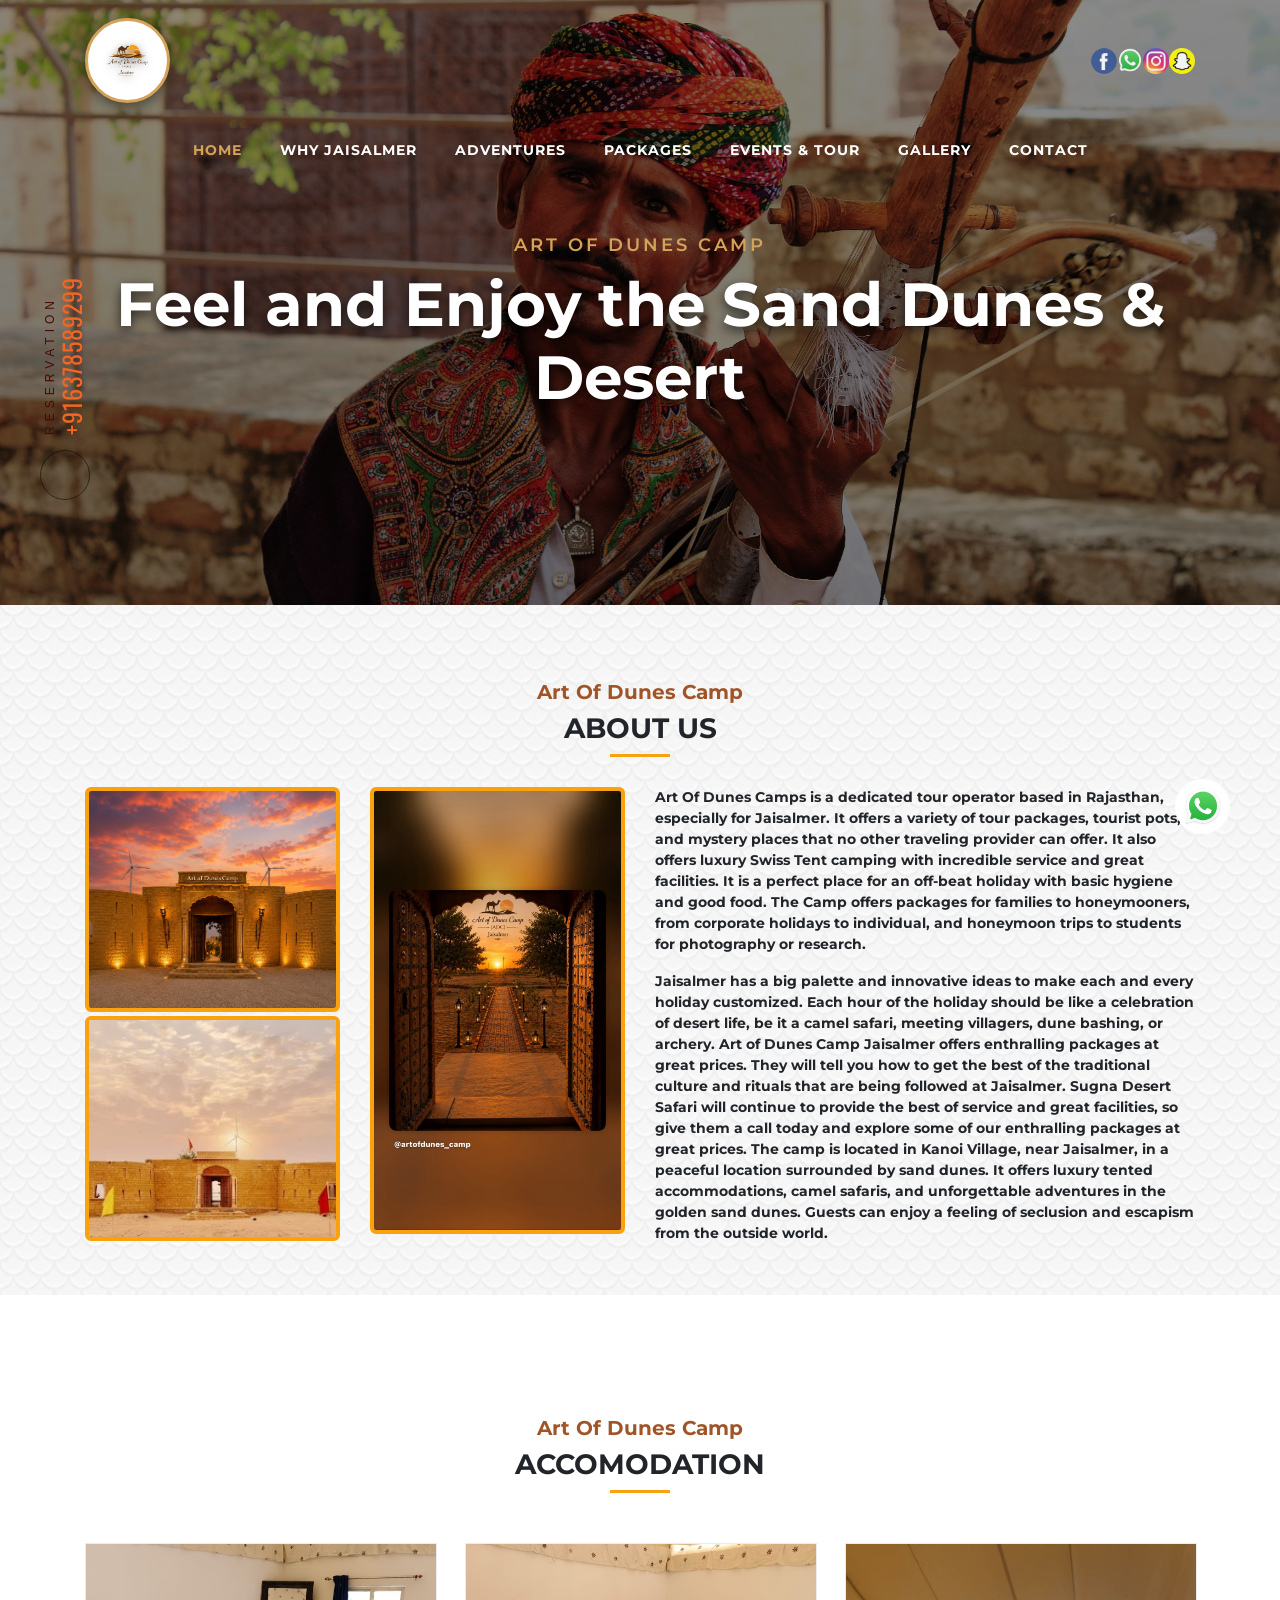
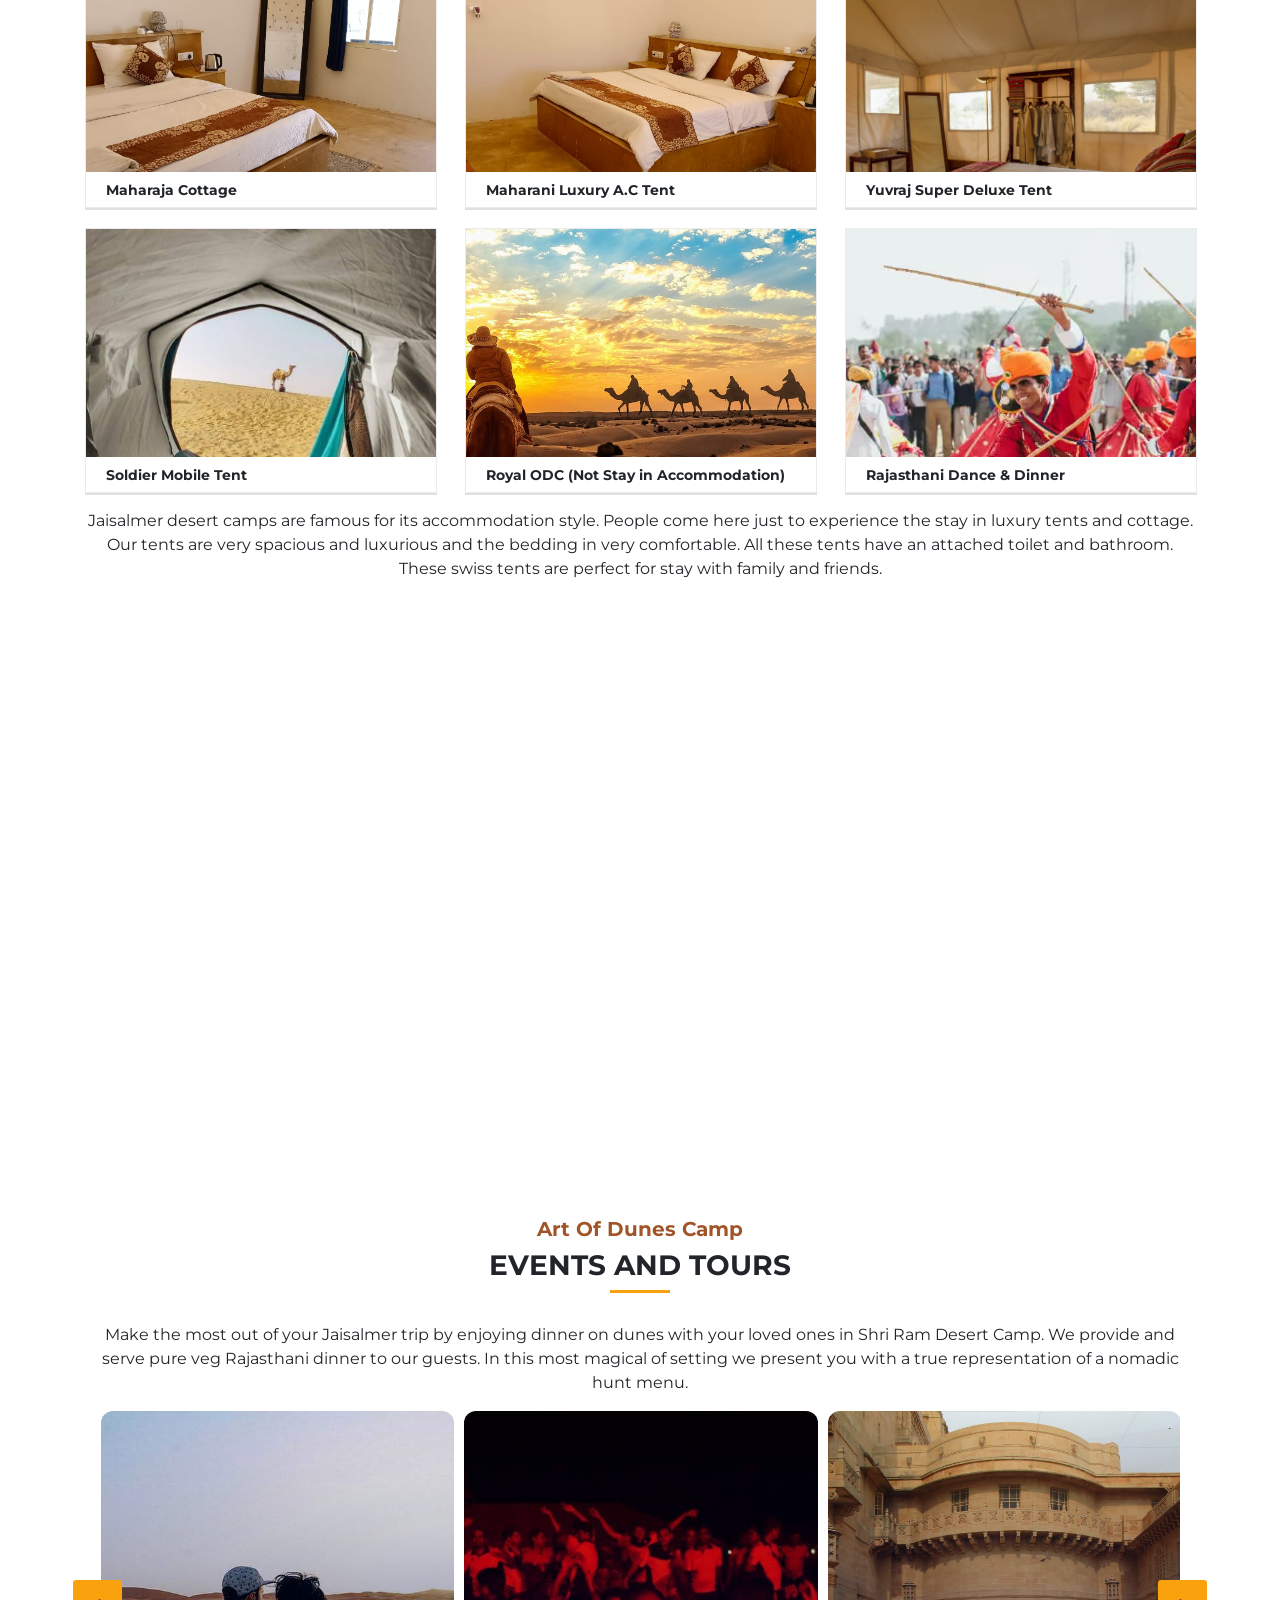
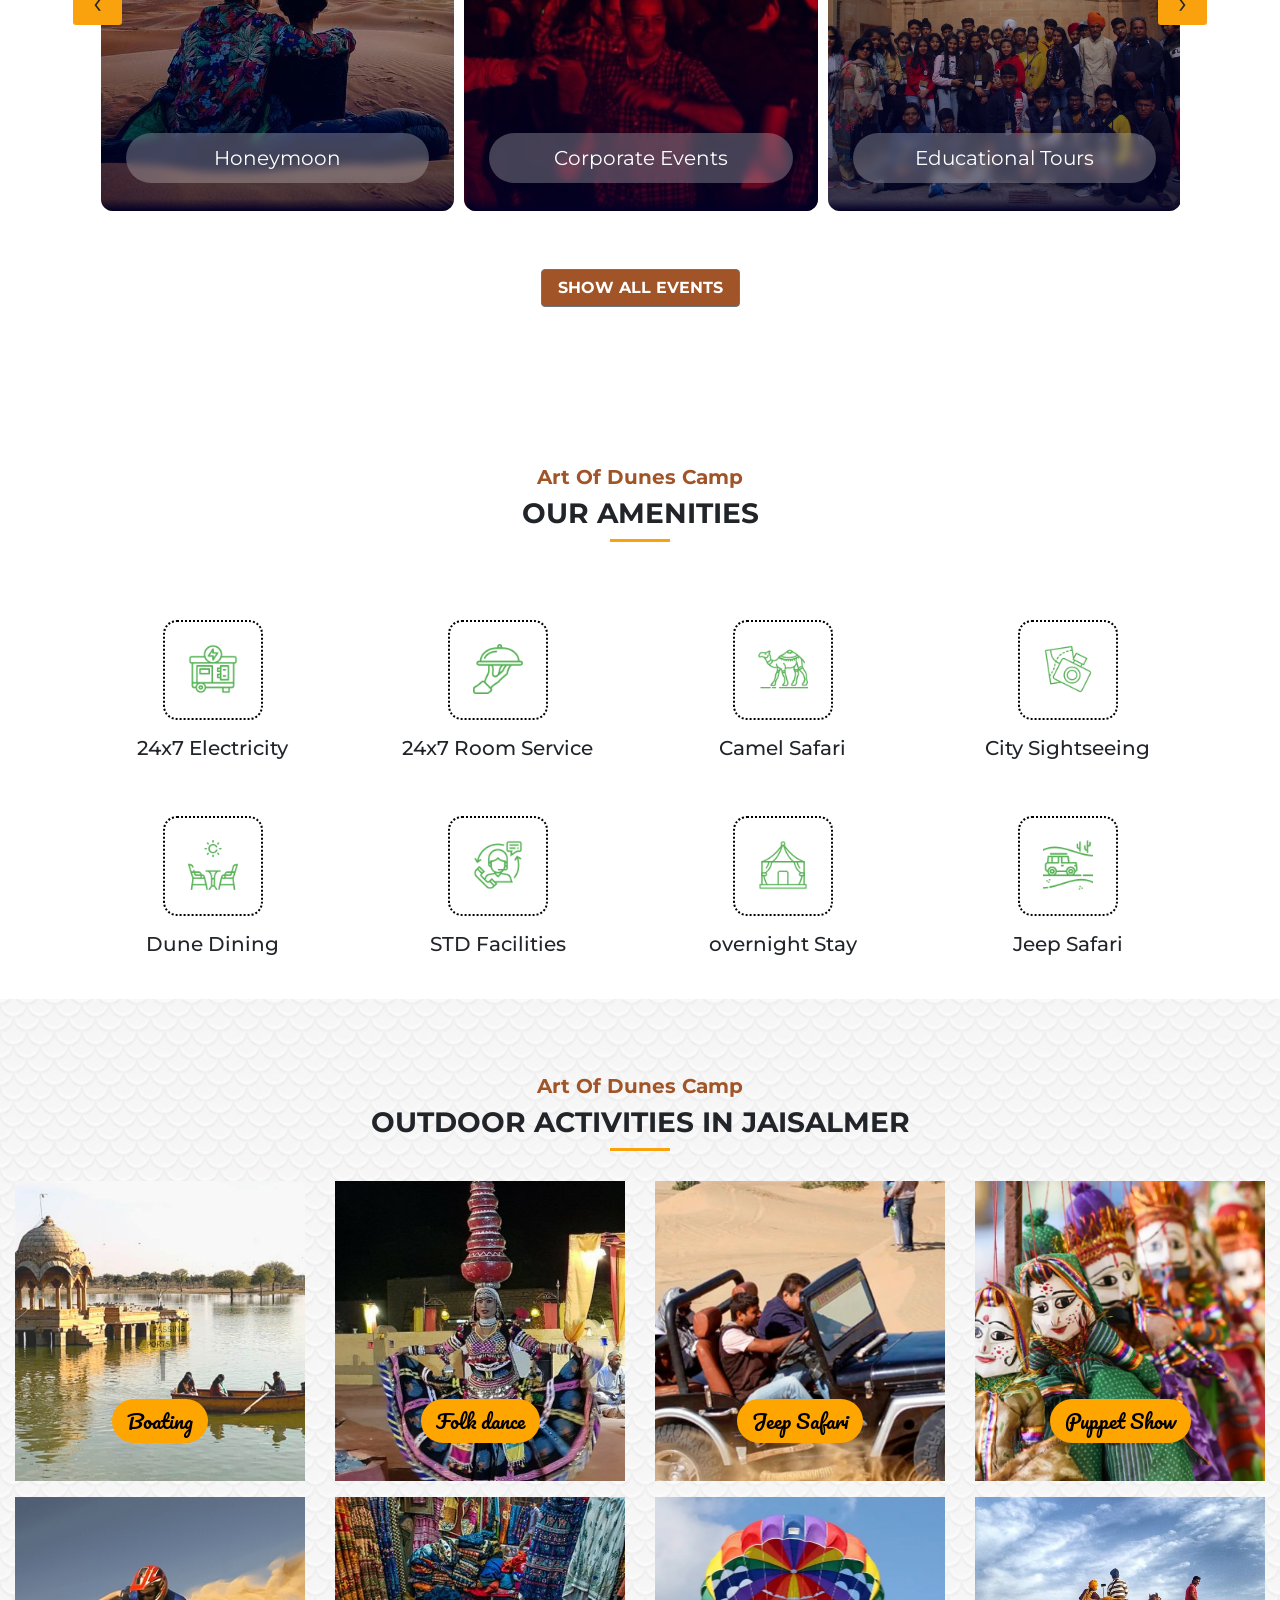
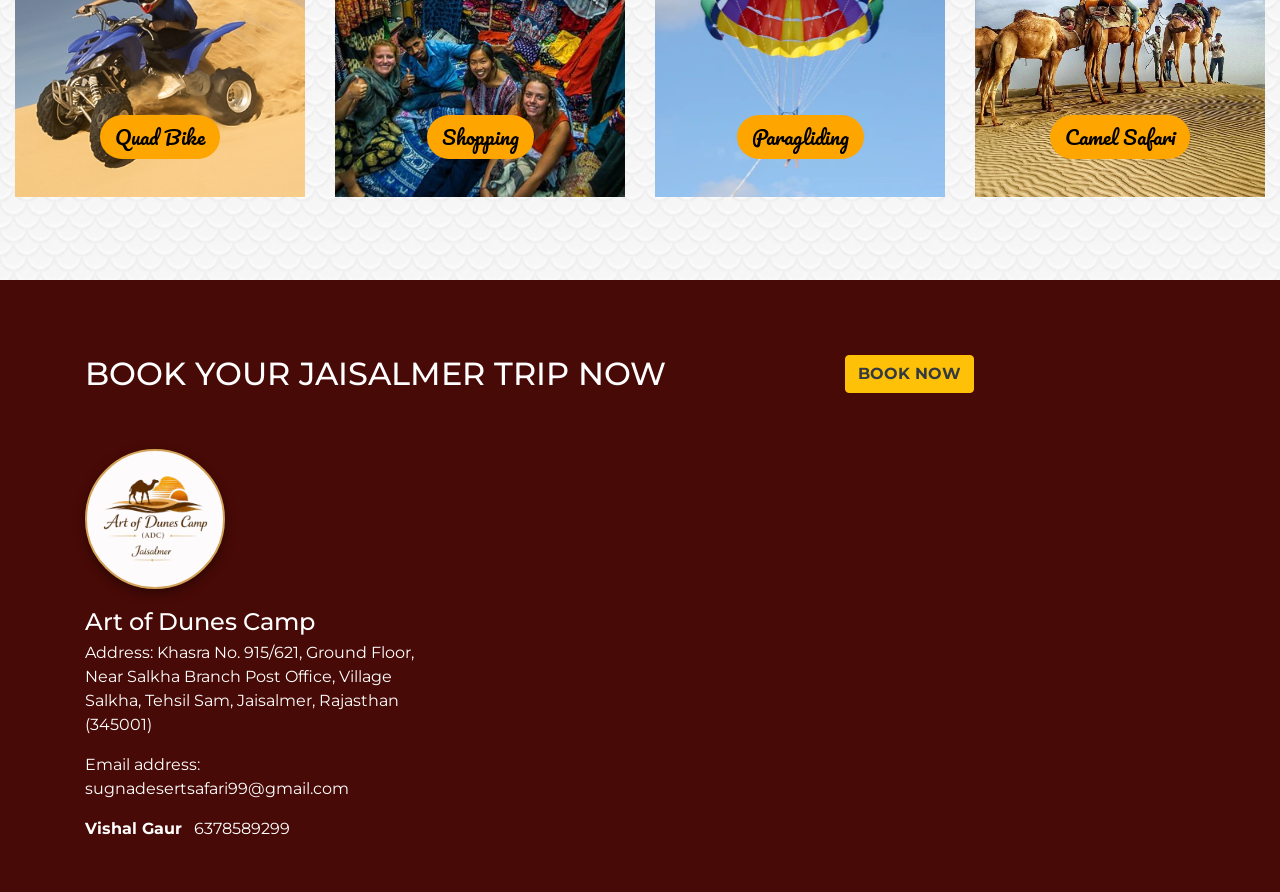
==== commit ac55b8ec: "correct logo" ====
--- a/index.html
+++ b/index.html
@@ -649,11 +649,13 @@
           </button>
         </div>
         <div class="col-md-4 col-lg-4 mt-5">
-          <div class="footer-logo">
-            <a class="text-white" href="index.html">
-              <img src="images/logo.png" alt="footer-logo">
-            </a>
-          </div>
+         <div class="custom-ft-logo-wrapper mb-3">
+  <a class="text-white d-inline-block" href="index.html">
+    <div class="custom-ft-logo-circle">
+      <img src="images/logo.png" alt="Art of Dunes Camp Logo">
+    </div>
+  </a>
+</div>
           <div class="footer-block-1">
             <h4 class="text-white mb-1">Art of Dunes Camp</h4>
             <p class="text-white">Address: Khasra No. 915/621, Ground Floor, Near Salkha Branch Post Office, Village Salkha, Tehsil Sam, Jaisalmer, Rajasthan (345001)</p>
--- a/css/style.css
+++ b/css/style.css
@@ -71,7 +71,7 @@
 }
 
 .navbar-brand {
-  max-width: 120px;
+  max-width: 140px;
 }
 
 header {
@@ -2939,7 +2939,7 @@
   }
 
   .navbar-brand {
-    max-width: 70px;
+    max-width: 90px;
   }
 
   .bg-header {
@@ -3437,7 +3437,7 @@
 /* Force dimensions & visibility for Logo Image */
 img.main-site-logo,
 .navbar-brand img {
-  height: 70px !important;      /* Explicit visible height */
+  height: 90px !important;      /* Explicit visible height */
   width: auto !important;        /* Maintains proper aspect ratio */
   max-width: 220px !important;
   object-fit: contain !important;
@@ -3749,4 +3749,34 @@
   .breadcrumb-banner .page-title {
     font-size: 2rem;
   }
+}
+
+
+
+/*  */
+
+/* Custom class with explicit overrides */
+.custom-ft-logo-circle {
+  width: 140px !important;
+  height: 140px !important;
+  max-width: none !important;
+  max-height: none !important;
+  border-radius: 50% !important;
+  border: 2px solid #d4a359 !important;
+  background-color: #fdfbfb !important;
+  display: flex !important;
+  align-items: center !important;
+  justify-content: center !important;
+  overflow: hidden !important;
+  padding: 2px !important;
+  box-shadow: 0 4px 12px rgba(0, 0, 0, 0.4) !important;
+}
+
+.custom-ft-logo-circle img {
+  width: 100% !important;
+  height: 100% !important;
+  max-width: 100% !important;
+  max-height: 100% !important;
+  object-fit: contain !important;
+  display: block !important;
 }
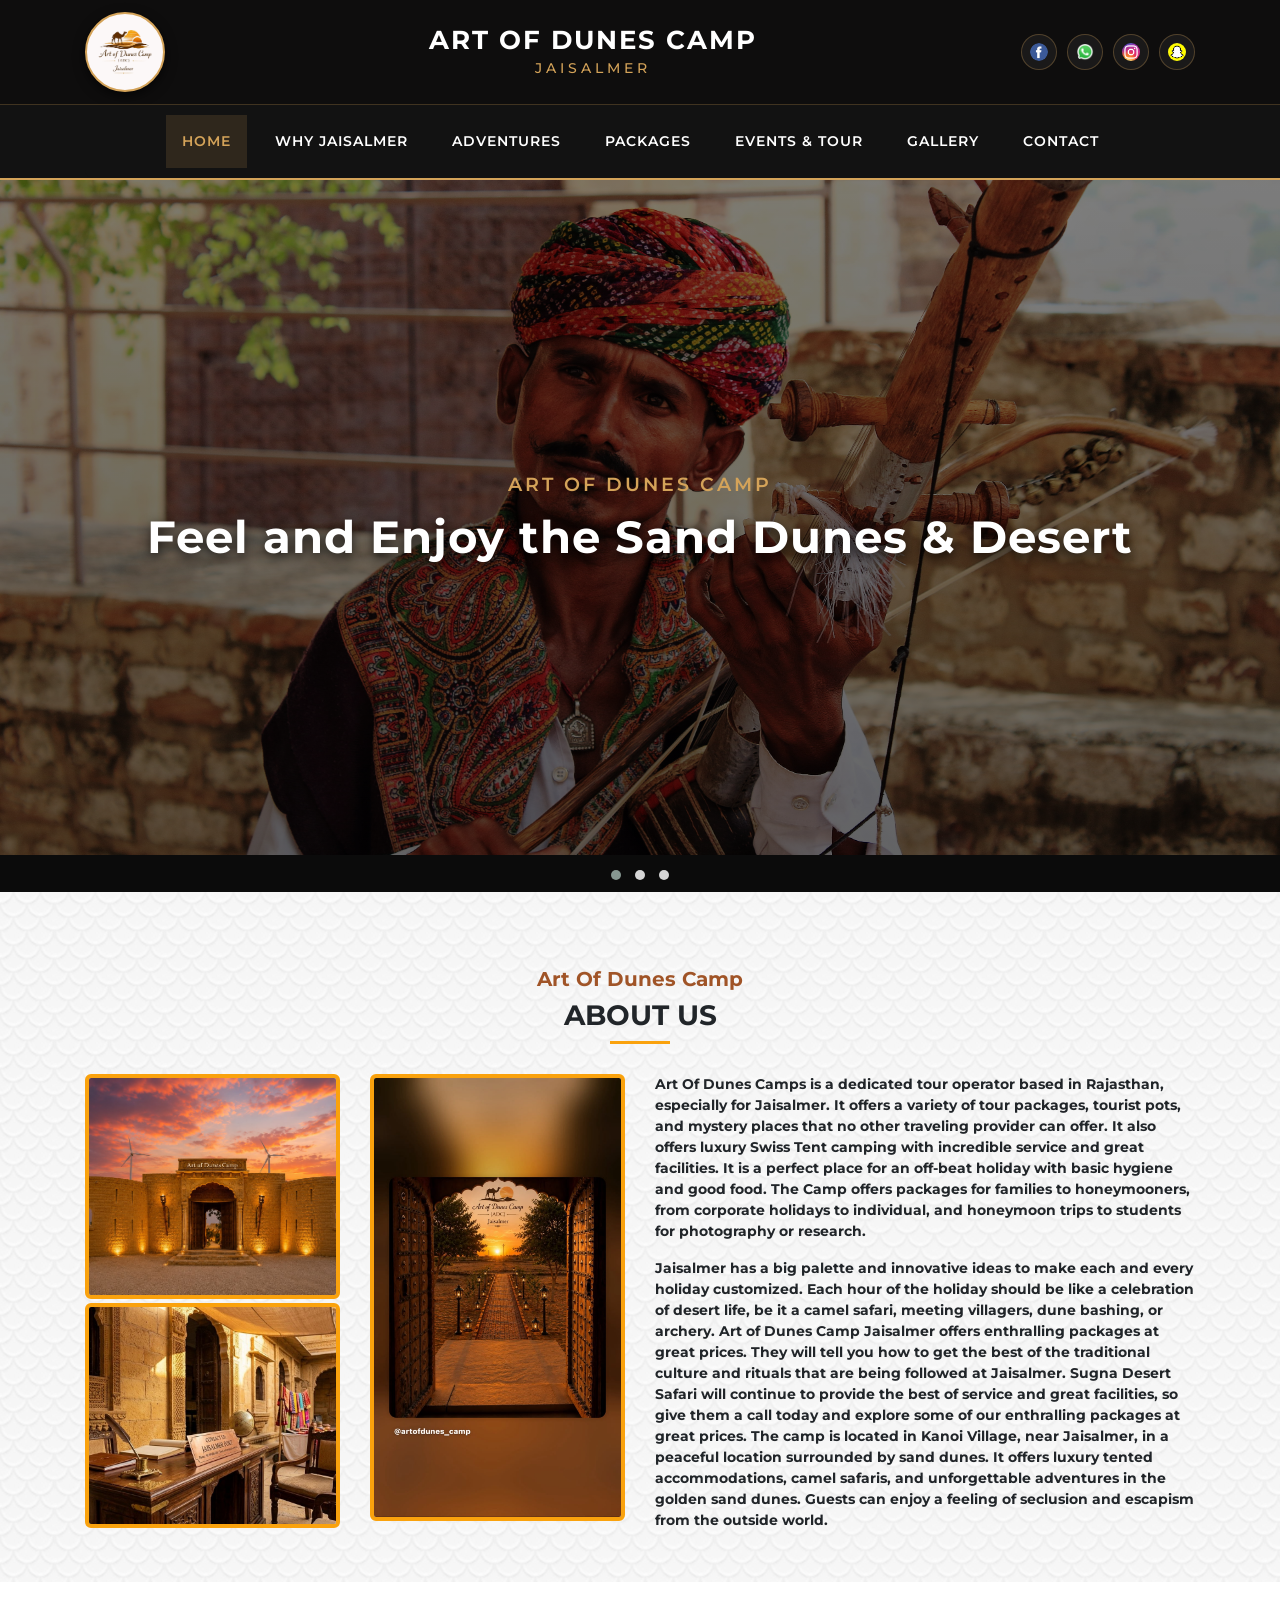
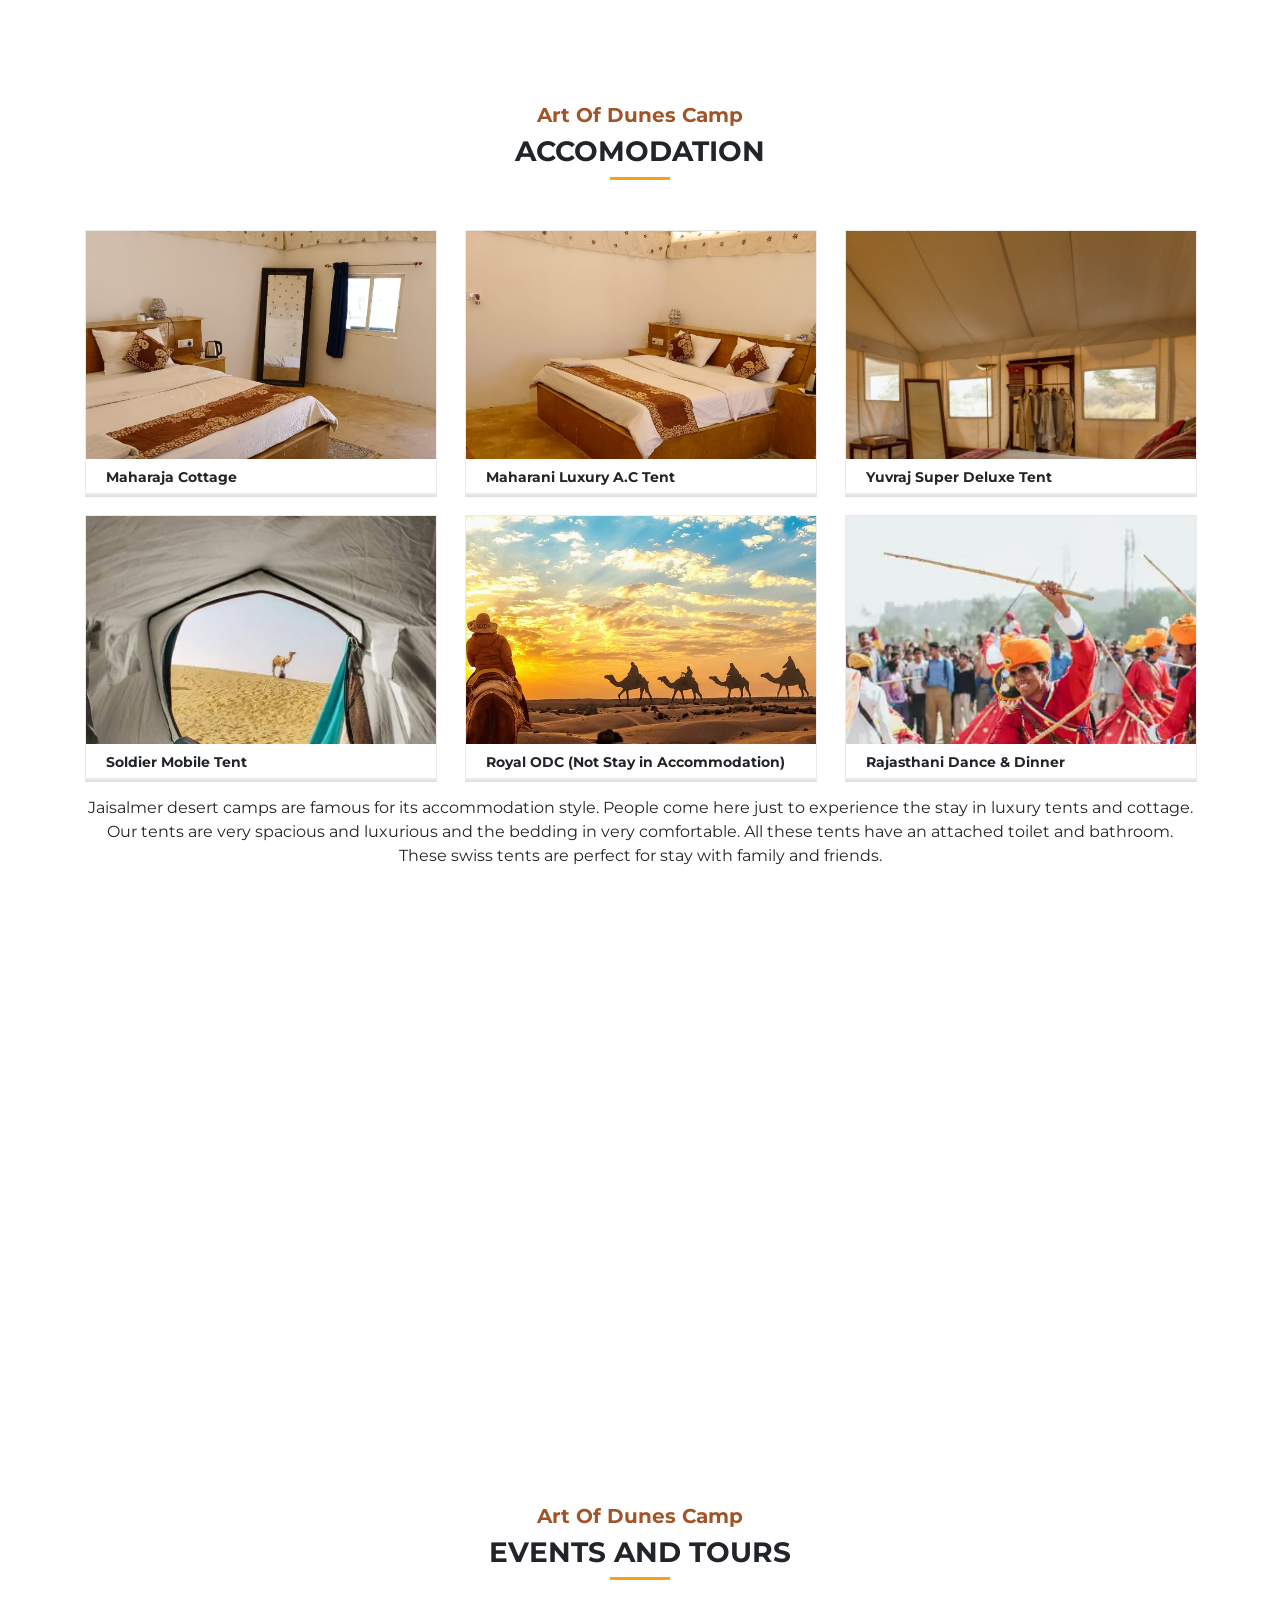
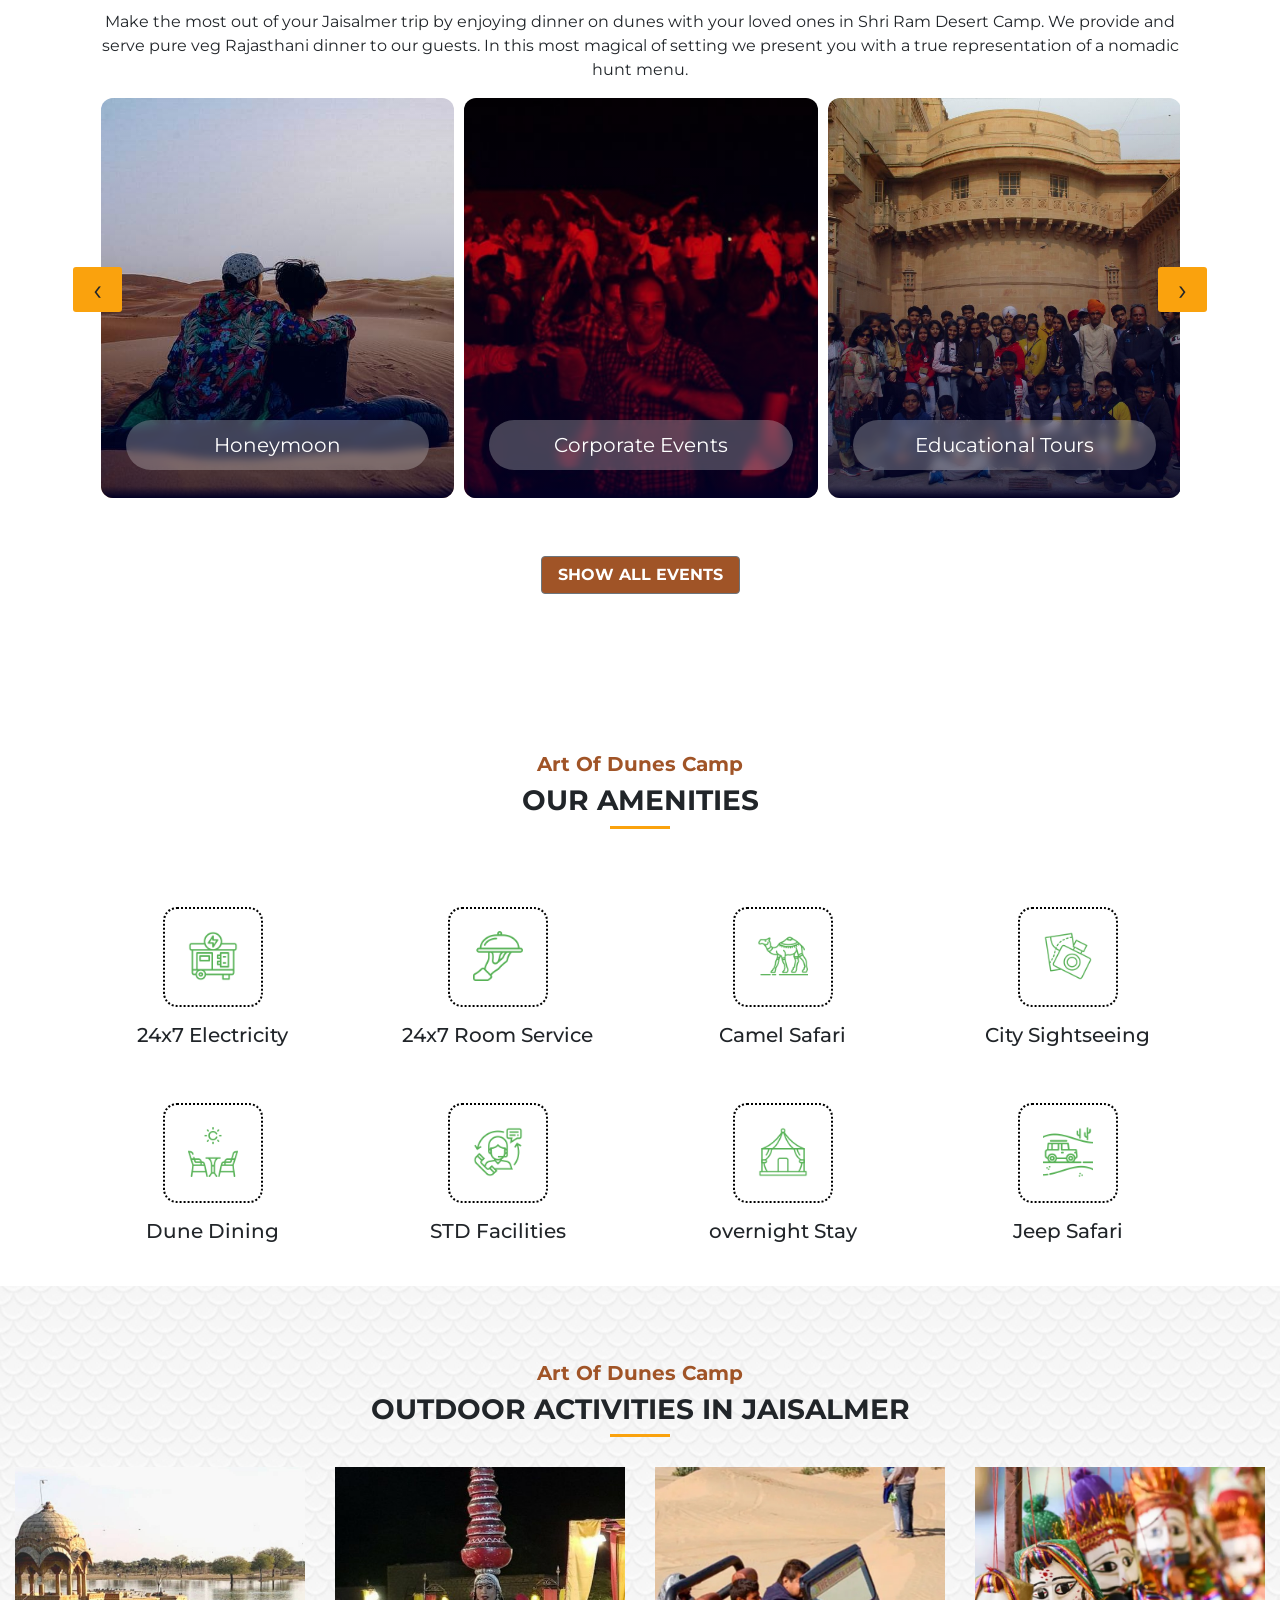
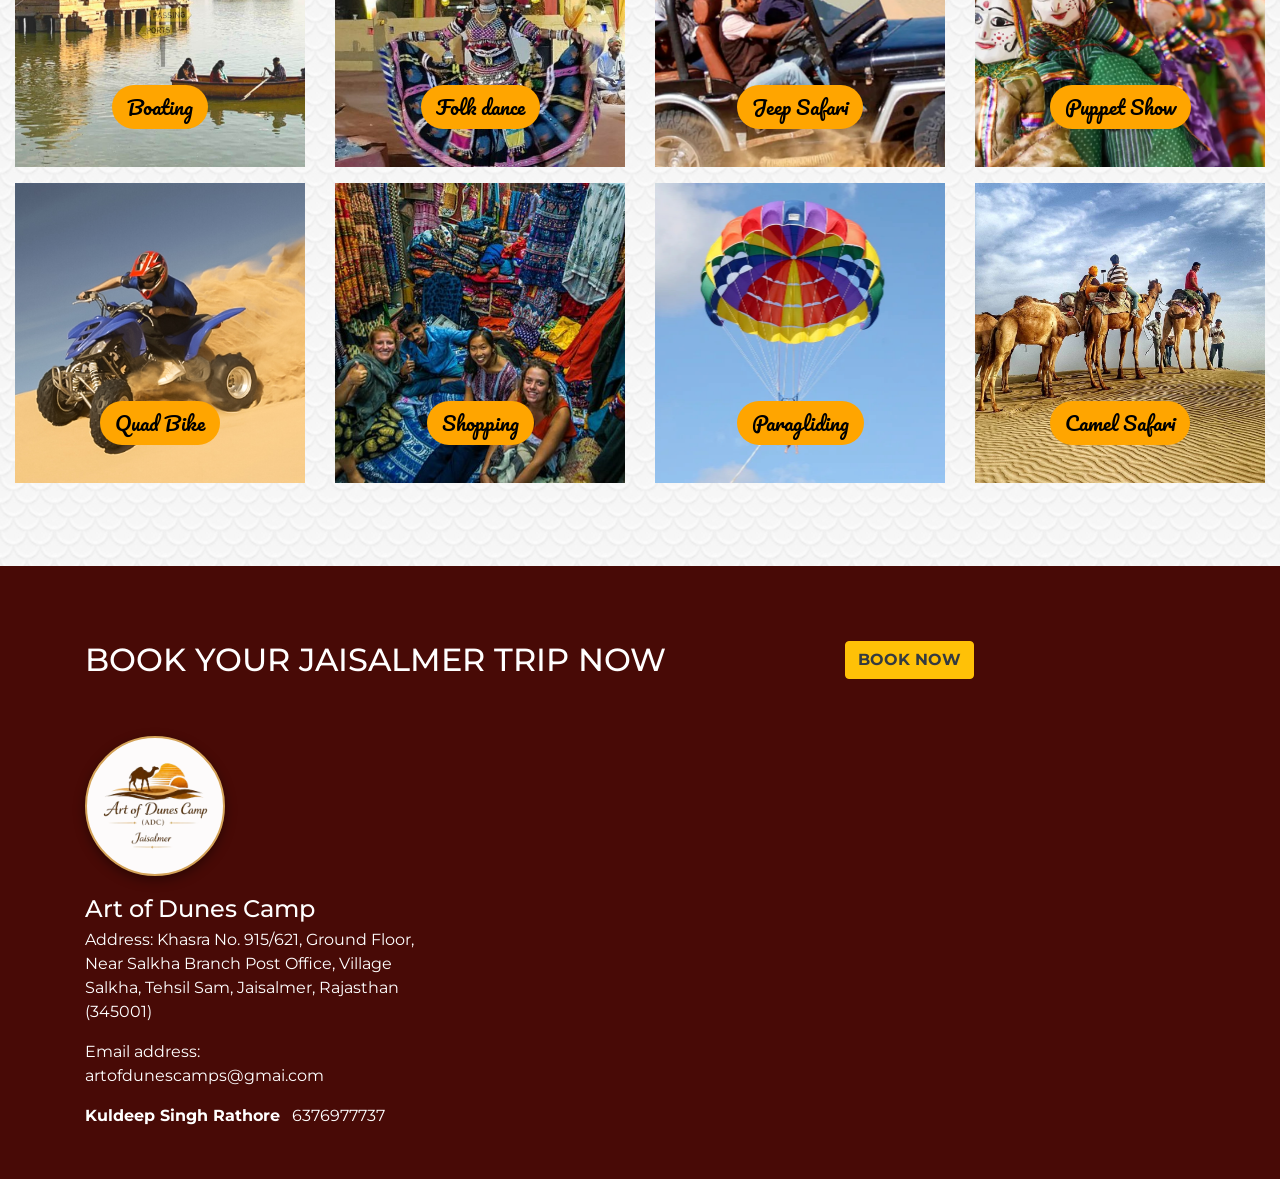
==== commit 7161fb9d: "change images and email" ====
--- a/index.html
+++ b/index.html
@@ -14,7 +14,8 @@
     href="https://cdnjs.cloudflare.com/ajax/libs/OwlCarousel2/2.3.4/assets/owl.theme.default.min.css"
     integrity="sha512-sMXtMNL1zRzolHYKEujM2AqCLUR9F2C4/05cdbxjjLSRvMQIciEPCQZo++nk7go3BtSuK9kfa/s+a4f4i5pLkw=="
     crossorigin="anonymous" referrerpolicy="no-referrer" />
-
+<!-- Bootstrap 5 JS Bundle (Includes Popper) -->
+<script src="https://cdn.jsdelivr.net/npm/bootstrap@5.3.2/dist/js/bootstrap.bundle.min.js"></script>
   <link rel="stylesheet" href="https://cdn.jsdelivr.net/npm/bootstrap@4.6.2/dist/css/bootstrap.min.css"
     integrity="sha384-xOolHFLEh07PJGoPkLv1IbcEPTNtaed2xpHsD9ESMhqIYd0nLMwNLD69Npy4HI+N" crossorigin="anonymous" />
   <link rel="stylesheet" href="https://cdnjs.cloudflare.com/ajax/libs/font-awesome/4.7.0/css/font-awesome.css"
@@ -35,34 +36,40 @@
 
 <body>
   <!-- HEADER SECTION -->
-<header class="site-header">
+<header class="aod-site-header">
   
-  <!-- TOP BAR: Logo + Social Icons -->
-  <div class="top-bar">
+  <!-- TOP BAR & MOBILE HEADER -->
+  <div class="aod-top-bar">
     <div class="container">
-      <div class="d-flex justify-content-between align-items-center py-2">
+      <div class="aod-top-bar-wrapper">
         
-        <!-- Logo -->
-      <!-- Circular Logo Wrapper Adjustment inside Top Bar -->
-<a class="navbar-brand m-0 logo-circle-badge" href="index.html">
-  <img src="images/logo.png" alt="Logo" class="site-logo" />
-</a>
-
-        <!-- Social Icons -->
-        <div class="social-links d-flex gap-3 align-items-center">
-          <a href="https://www.facebook.com/profile.php?id=100091669342793" target="_blank" rel="noopener">
-            <img src="images/Home/icons/facebook.png" alt="Facebook" />
+        <!-- Left: Logo -->
+        <div class="aod-brand-logo">
+          <a href="index.html" class="aod-logo-circle">
+            <img src="images/logo.png" alt="Art of Dunes Camp Logo">
           </a>
-          <!-- Header Social Link Update -->
-<a href="https://wa.me/916378589299?text=Hi%20sugna%20desert%20safari,%20I%20want%20to%20know%20more%20about%20your%20camp" target="_blank">
-  <img src="images/Home/icons/whatsapp.png" alt="WhatsApp" />
-</a>
-          <a href="#">
-            <img src="images/Home/icons/instagram.png" alt="Instagram" />
+        </div>
+
+        <!-- Center: Title -->
+        <div class="aod-brand-title text-center">
+          <h1 class="aod-title-main">ART OF DUNES CAMP</h1>
+          <span class="aod-title-sub">JAISALMER</span>
+        </div>
+
+        <!-- Right: Social Links -->
+        <div class="aod-social-links">
+          <a href="https://www.facebook.com/profile.php?id=100091669342793" target="_blank" rel="noopener" title="Facebook">
+            <img src="images/Home/icons/facebook.png" alt="Facebook">
           </a>
-          <a href="https://www.snapchat.com/add/sugnadesert99?share_id=_pdP9Lv08Js&locale=en-IN" target="_blank" rel="noopener">
-            <img src="images/Home/icons/Snapchat-logo.jpg" alt="Snapchat" />
+          <a href="https://wa.me/916376977737?text=Hi%20sugna%20desert%20safari,%20I%20want%20to%20know%20more%20about%20your%20camp" target="_blank" rel="noopener" title="WhatsApp">
+            <img src="images/Home/icons/whatsapp.png" alt="WhatsApp">
           </a>
+          <a href="#" title="Instagram">
+            <img src="images/Home/icons/instagram.png" alt="Instagram">
+          </a>
+          <a href="https://www.snapchat.com/add/sugnadesert99?share_id=_pdP9Lv08Js&locale=en-IN" target="_blank" rel="noopener" title="Snapchat">
+            <img src="images/Home/icons/Snapchat-logo.jpg" alt="Snapchat">
+          </a>
         </div>
 
       </div>
@@ -70,77 +77,82 @@
   </div>
 
   <!-- NAVIGATION BAR -->
-  <nav class="navbar navbar-expand-lg navbar-dark site-nav">
-    <div class="container">
-      <button class="navbar-toggler ms-auto" type="button" data-bs-toggle="collapse" data-bs-target="#mainNavbar" aria-controls="mainNavbar" aria-expanded="false" aria-label="Toggle navigation">
-        <span class="navbar-toggler-icon"></span>
-      </button>
-
-      <div class="collapse navbar-collapse justify-content-center" id="mainNavbar">
-        <ul class="navbar-nav gap-lg-3">
-          <li class="nav-item">
-            <a class="nav-link active" href="index.html">Home</a>
-          </li>
-          <li class="nav-item">
-            <a class="nav-link" href="why-jaisalmer.html">Why Jaisalmer</a>
-          </li>
-          <li class="nav-item">
-            <a class="nav-link" href="adventure.html">Adventures</a>
-          </li>
-          <li class="nav-item dropdown">
-            <a class="nav-link dropdown-toggle" href="#" id="navbarDropdown" role="button" data-bs-toggle="dropdown" aria-expanded="false">
-              Packages
-            </a>
-            <ul class="dropdown-menu" aria-labelledby="navbarDropdown">
-              <li><a class="dropdown-item" href="maharaja-package.html" target="_blank">Maharaja Packages</a></li>
-              <li><a class="dropdown-item" href="maharani-package.html" target="_blank">Maharani Luxury AC Tent</a></li>
-              <li><a class="dropdown-item" href="yuvraj-package.html" target="_blank">Yuvraj Super Deluxe Tent</a></li>
-              <li><a class="dropdown-item" href="mobile-tent.html" target="_blank">Soldier Mobile Tent</a></li>
-              <li><a class="dropdown-item" href="royal-odc.html" target="_blank">Royal ODC (Day Safari)</a></li>
-              <li><a class="dropdown-item" href="rajasthani-dance-dinner.html" target="_blank">Rajasthani Dance & Dinner</a></li>
-            </ul>
-          </li>
-          <li class="nav-item">
-            <a class="nav-link" href="events.html">Events & Tour</a>
-          </li>
-          <li class="nav-item">
-            <a class="nav-link" href="gallery.html">Gallery</a>
-          </li>
-          <li class="nav-item">
-            <a class="nav-link" href="contact.html">Contact</a>
-          </li>
-        </ul>
-      </div>
-    </div>
-  </nav>
+ <!-- NAVIGATION BAR -->
+<nav class="navbar navbar-expand-lg aod-navbar">
+  <div class="container">
+    
+    <!-- Mobile Hamburger Toggle Button (Desktop par hidden rehega) -->
+    <button class="navbar-toggler aod-toggler w-100 py-2 my-1 d-lg-none" type="button" data-bs-toggle="collapse" data-bs-target="#aodNavContent" aria-controls="aodNavContent" aria-expanded="false" aria-label="Toggle navigation">
+      <span class="aod-toggler-label">MENU</span>
+      <span class="navbar-toggler-icon aod-toggler-icon"></span>
+    </button>
+
+    <div class="collapse navbar-collapse justify-content-center" id="aodNavContent">
+      <ul class="navbar-nav aod-nav-list">
+        <li class="nav-item">
+          <a class="nav-link active" href="index.html">Home</a>
+        </li>
+        <li class="nav-item">
+          <a class="nav-link" href="why-jaisalmer.html">Why Jaisalmer</a>
+        </li>
+        <li class="nav-item">
+          <a class="nav-link" href="adventure.html">Adventures</a>
+        </li>
+        <li class="nav-item dropdown">
+          <a class="nav-link dropdown-toggle" href="#" id="aodPackagesDropdown" role="button" data-bs-toggle="dropdown" aria-expanded="false">
+            Packages
+          </a>
+          <ul class="dropdown-menu aod-dropdown-menu" aria-labelledby="aodPackagesDropdown">
+            <li><a class="dropdown-item" href="maharaja-package.html" target="_blank">Maharaja Packages</a></li>
+            <li><a class="dropdown-item" href="maharani-package.html" target="_blank">Maharani Luxury AC Tent</a></li>
+            <li><a class="dropdown-item" href="yuvraj-package.html" target="_blank">Yuvraj Super Deluxe Tent</a></li>
+            <li><a class="dropdown-item" href="mobile-tent.html" target="_blank">Soldier Mobile Tent</a></li>
+            <li><a class="dropdown-item" href="royal-odc.html" target="_blank">Royal ODC (Day Safari)</a></li>
+            <li><a class="dropdown-item" href="rajasthani-dance-dinner.html" target="_blank">Rajasthani Dance & Dinner</a></li>
+          </ul>
+        </li>
+        <li class="nav-item">
+          <a class="nav-link" href="events.html">Events & Tour</a>
+        </li>
+        <li class="nav-item">
+          <a class="nav-link" href="gallery.html">Gallery</a>
+        </li>
+        <li class="nav-item">
+          <a class="nav-link" href="contact.html">Contact</a>
+        </li>
+      </ul>
+    </div>
+
+  </div>
+</nav>
 
   <!-- HERO SLIDER SECTION -->
-  <div class="hero-slider">
+  <div class="aod-hero-slider">
     <div class="owl-carousel owl-theme" id="header-carousel">
       
       <div class="item">
-        <div class="hero-slide-item" style="background-image: linear-gradient(rgba(0, 0, 0, 0.45), rgba(0, 0, 0, 0.55)), url('images/Home/bg-1.jpg');">
-          <div class="hero-caption container">
-            <span class="hero-subtitle">Art Of Dunes Camp</span>
-            <h1 class="hero-title">Feel and Enjoy the Sand Dunes &amp; Desert</h1>
+        <div class="aod-slide-item" style="background-image: linear-gradient(rgba(0, 0, 0, 0.5), rgba(0, 0, 0, 0.6)), url('images/Home/bg-1.jpg');">
+          <div class="aod-caption container">
+            <span class="aod-subtitle">Art Of Dunes Camp</span>
+            <h2 class="aod-title">Feel and Enjoy the Sand Dunes & Desert</h2>
           </div>
         </div>
       </div>
 
       <div class="item">
-        <div class="hero-slide-item" style="background-image: linear-gradient(rgba(0, 0, 0, 0.45), rgba(0, 0, 0, 0.55)), url('images/Home/bg-2.jpg');">
-          <div class="hero-caption container">
-            <span class="hero-subtitle">Art of Dunes Camp</span>
-            <h2 class="hero-title">Feel and Enjoy the Sand Dunes &amp; Desert</h2>
+        <div class="aod-slide-item" style="background-image: linear-gradient(rgba(0, 0, 0, 0.5), rgba(0, 0, 0, 0.6)), url('images/Home/bg-2.jpg');">
+          <div class="aod-caption container">
+            <span class="aod-subtitle">Art of Dunes Camp</span>
+            <h2 class="aod-title">Experience Unmatched Desert Luxury</h2>
           </div>
         </div>
       </div>
 
       <div class="item">
-        <div class="hero-slide-item" style="background-image: linear-gradient(rgba(0, 0, 0, 0.45), rgba(0, 0, 0, 0.55)), url('images/Home/bg-4.jpg');">
-          <div class="hero-caption container">
-            <span class="hero-subtitle">Luxury Experience</span>
-            <h2 class="hero-title">Feel and Enjoy the Sand Dunes &amp; Desert</h2>
+        <div class="aod-slide-item" style="background-image: linear-gradient(rgba(0, 0, 0, 0.5), rgba(0, 0, 0, 0.6)), url('images/Home/bg-4.jpg');">
+          <div class="aod-caption container">
+            <span class="aod-subtitle">Luxury Experience</span>
+            <h2 class="aod-title">Authentic Rajasthani Hospitality</h2>
           </div>
         </div>
       </div>
@@ -659,8 +671,8 @@
           <div class="footer-block-1">
             <h4 class="text-white mb-1">Art of Dunes Camp</h4>
             <p class="text-white">Address: Khasra No. 915/621, Ground Floor, Near Salkha Branch Post Office, Village Salkha, Tehsil Sam, Jaisalmer, Rajasthan (345001)</p>
-            <p>Email address:<a href="mailto:sugnadesertsafari99@gmail.com"> sugnadesertsafari99@gmail.com</a></p>
-            <p><b>Vishal Gaur</b>&nbsp;&nbsp;&nbsp;6378589299</p>
+            <p>Email address:<a href="mailto:artofdunescamps@gmai.com"> artofdunescamps@gmai.com</a></p>
+            <p><b>Kuldeep Singh Rathore</b>&nbsp;&nbsp;&nbsp;6376977737</p>
           </div>
         </div>
        
@@ -675,7 +687,7 @@
 <div class="social-connect">
   <ul class="footer-list-2 w-100 pl-0">
     <li class="footer-list-item list-unstyled">
-      <a href="https://wa.me/916378589299?text=Hi%20sugna%20desert%20safari,%20I%20want%20to%20know%20more%20about%20your%20camp" 
+      <a href="https://wa.me/916376977737?text=Hi%20sugna%20desert%20safari,%20I%20want%20to%20know%20more%20about%20your%20camp" 
          target="_blank" 
          class="footer-list-link" 
          title="Chat on WhatsApp">
@@ -688,11 +700,11 @@
 <!-- FLOATING CALL BUTTON -->
 <div class="call-sugna-desert-safari">
   <div class="reservation">
-    <a href="tel:+916378589299">
+    <a href="tel:+916376977737">
       <div class="icon d-flex justify-content-center align-items-center">
         <i class="fa fa-phone" aria-hidden="true"></i>
       </div>
-      <div class="call"><span>+916378589299</span><br>Reservation</div>
+      <div class="call"><span>+916376977737</span><br>Reservation</div>
     </a>
   </div>
 </div>  
--- a/css/style.css
+++ b/css/style.css
@@ -3664,17 +3664,16 @@
 
 /* ==========================================
    Updated Breadcrumb Banner (Taller & Spaced)
-========================================== */
+========================================== *//* Dynamic Breadcrumb Banner */
 .breadcrumb-banner {
   position: relative;
-  background-image: url('../images/About/maharaj.jpg'); /* Replace with your banner image path */
   background-size: cover;
   background-position: center center;
   background-repeat: no-repeat;
   
-  /* --- Height & Spacing Increase --- */
-  padding: 130px 0; /* Increased top/bottom padding for more vertical height */
-  min-height: 380px; /* Gives a prominent, balanced hero banner height */
+  /* Height & Spacing */
+  padding: 130px 0;
+  min-height: 380px;
   display: flex;
   align-items: center;
   
@@ -3682,7 +3681,7 @@
   z-index: 1;
 }
 
-/* Darker Overlay to make white & gold text pop clearly */
+/* Darker Overlay Fix (Inline image ke upar layer set karne ke liye) */
 .breadcrumb-banner::before {
   content: "";
   position: absolute;
@@ -3690,8 +3689,14 @@
   left: 0;
   width: 100%;
   height: 100%;
-  background: rgba(0, 0, 0, 0.65); /* Darkened slightly so yellow text is fully readable */
-  z-index: -1;
+  background: rgba(0, 0, 0, 0.65); /* Dark Overlay */
+  z-index: 1;
+}
+
+/* Text and Links Layer (Overlay ke upar visible rakhne ke liye) */
+.breadcrumb-banner .container {
+  position: relative;
+  z-index: 2;
 }
 
 /* Main Heading */
@@ -3705,7 +3710,7 @@
   text-shadow: 0 2px 4px rgba(0, 0, 0, 0.5);
 }
 
-/* Breadcrumb Navigation */
+/* Breadcrumb Navigation Links */
 .breadcrumb-banner .breadcrumb {
   background: transparent;
   padding: 0;
@@ -3713,30 +3718,14 @@
   font-size: 1.1rem;
 }
 
-/* Separator Icon (›) */
-.breadcrumb-banner .breadcrumb-item + .breadcrumb-item::before {
-  content: "›";
-  color: #f3a838; /* Bright desert gold */
-  padding: 0 10px;
-  font-weight: bold;
-}
-
-/* Home Link */
 .breadcrumb-banner .breadcrumb-item a {
+  color: #d4a359;
+  text-decoration: none;
+  font-weight: 600;
+}
+
+.breadcrumb-banner .breadcrumb-item.active {
   color: #ffffff;
-  text-decoration: none;
-  font-weight: 500;
-  transition: color 0.3s ease;
-}
-
-.breadcrumb-banner .breadcrumb-item a:hover {
-  color: #f3a838;
-}
-
-/* Active Page Title (Packages) */
-.breadcrumb-banner .breadcrumb-item.active {
-  color: #f3a838; /* Gold color for contrast */
-  font-weight: 600;
 }
 
 /* Mobile Responsiveness */
@@ -3779,4 +3768,392 @@
   max-height: 100% !important;
   object-fit: contain !important;
   display: block !important;
+}
+
+
+
+
+/* ==========================================================================
+   ART OF DUNES CAMP - HEADER & HERO SLIDER CSS
+   ========================================================================== */
+
+/* --- Base Header Layout --- */
+.aod-site-header {
+  position: relative;
+  background-color: #0b0b0b;
+  width: 100%;
+  font-family: inherit;
+  z-index: 1000;
+}
+
+/* --- Top Bar Layout --- */
+.aod-top-bar {
+  background-color: #0e0d0d;
+  padding: 12px 0;
+  border-bottom: 1px solid rgba(212, 163, 89, 0.25);
+}
+
+.aod-top-bar-wrapper {
+  display: flex;
+  align-items: center;
+  justify-content: space-between;
+  gap: 15px;
+}
+
+/* Circular Logo Badge */
+.aod-brand-logo {
+  display: flex;
+  align-items: center;
+  justify-content: center;
+}
+
+.aod-logo-circle {
+  width: 80px;
+  height: 80px;
+  border-radius: 50%;
+  border: 2px solid #d4a359;
+  background-color: #fcf8f8;
+  display: flex;
+  align-items: center;
+  justify-content: center;
+  overflow: hidden;
+  padding: 4px;
+  box-shadow: 0 4px 12px rgba(0, 0, 0, 0.6);
+  transition: transform 0.3s ease, border-color 0.3s ease;
+  text-decoration: none;
+}
+
+.aod-logo-circle:hover {
+  transform: scale(1.05);
+  border-color: #ffffff;
+}
+
+.aod-logo-circle img {
+  width: 100%;
+  height: 100%;
+  object-fit: contain;
+  display: block;
+}
+
+/* Center Brand Title */
+.aod-brand-title {
+  text-align: center;
+}
+
+.aod-brand-title .aod-title-main {
+  color: #ffffff;
+  font-size: 1.6rem;
+  font-weight: 700;
+  letter-spacing: 2px;
+  margin: 0;
+  text-transform: uppercase;
+  line-height: 1.2;
+}
+
+.aod-brand-title .aod-title-sub {
+  color: #d4a359;
+  font-size: 0.85rem;
+  letter-spacing: 4px;
+  text-transform: uppercase;
+  display: block;
+  margin-top: 2px;
+  font-weight: 500;
+}
+
+/* Social Link Icons */
+.aod-social-links {
+  display: flex;
+  align-items: center;
+  gap: 10px;
+}
+
+.aod-social-links a {
+  width: 36px;
+  height: 36px;
+  border-radius: 50%;
+  background-color: rgba(255, 255, 255, 0.05);
+  border: 1px solid rgba(212, 163, 89, 0.3);
+  display: flex;
+  align-items: center;
+  justify-content: center;
+  transition: all 0.3s ease;
+  text-decoration: none;
+}
+
+.aod-social-links a:hover {
+  border-color: #d4a359;
+  background-color: #d4a359;
+  transform: translateY(-2px);
+}
+
+.aod-social-links img {
+  width: 18px;
+  height: 18px;
+  object-fit: contain;
+  border-radius: 50%;
+  display: block;
+}
+
+/* --- Navigation Bar --- */
+.aod-navbar {
+  background-color: #121212 !important;
+  border-bottom: 2px solid #d4a359 !important;
+  padding: 0 !important;
+}
+
+.aod-nav-list {
+  gap: 6px;
+  margin: 0;
+  padding: 0;
+}
+
+.aod-nav-list .nav-link {
+  color: #e0e0e0 !important;
+  font-size: 0.92rem;
+  font-weight: 500;
+  letter-spacing: 1px;
+  padding: 16px 16px !important;
+  text-transform: uppercase;
+  transition: color 0.3s ease, background-color 0.3s ease;
+}
+
+.aod-nav-list .nav-link:hover,
+.aod-nav-list .nav-link.active {
+  color: #d4a359 !important;
+  background-color: rgba(212, 163, 89, 0.08);
+}
+
+/* Custom Dropdown Menu */
+.aod-dropdown-menu {
+  background-color: #1a1a1a !important;
+  border: 1px solid #d4a359 !important;
+  border-radius: 4px;
+  padding: 8px 0 !important;
+  margin-top: 0 !important;
+  box-shadow: 0 8px 20px rgba(0, 0, 0, 0.7);
+}
+
+.aod-dropdown-menu .dropdown-item {
+  color: #d1d1d1 !important;
+  font-size: 0.88rem;
+  padding: 10px 20px !important;
+  transition: all 0.25s ease;
+  text-transform: capitalize;
+}
+
+.aod-dropdown-menu .dropdown-item:hover {
+  background-color: #d4a359 !important;
+  color: #000000 !important;
+}
+
+/* Mobile Toggler Button */
+.aod-toggler {
+  border: 1px solid #d4a359 !important;
+  background-color: #0e0d0d !important;
+  display: flex !important;
+  align-items: center !important;
+  justify-content: center !important;
+  gap: 10px;
+  outline: none !important;
+  box-shadow: none !important;
+  border-radius: 4px;
+}
+
+.aod-toggler-label {
+  color: #d4a359;
+  font-size: 0.9rem;
+  font-weight: 600;
+  letter-spacing: 1px;
+}
+
+/* Custom Gold SVG Hamburger Icon */
+.aod-toggler .navbar-toggler-icon.aod-toggler-icon {
+  background-image: url("data:image/svg+xml;charset=utf8,%3Csvg viewBox='0 0 30 30' xmlns='http://www.w3.org/2000/svg'%3E%3Cpath stroke='rgba(212, 163, 89, 1)' stroke-width='2.5' stroke-linecap='round' stroke-miterlimit='10' d='M4 7h22M4 15h22M4 23h22'/%3E%3C/svg%3E") !important;
+  width: 1.3em;
+  height: 1.3em;
+}
+
+/* --- Hero Slider --- */
+.aod-hero-slider {
+  position: relative;
+  width: 100%;
+  overflow: hidden;
+}
+
+.aod-slide-item {
+  height: 75vh;
+  min-height: 480px;
+  background-size: cover;
+  background-position: center;
+  background-repeat: no-repeat;
+  display: flex;
+  align-items: center;
+  justify-content: center;
+}
+
+.aod-caption {
+  text-align: center;
+  color: #ffffff;
+}
+
+.aod-subtitle {
+  color: #d4a359;
+  font-size: 1.2rem;
+  letter-spacing: 3px;
+  text-transform: uppercase;
+  font-weight: 600;
+  display: block;
+  margin-bottom: 12px;
+}
+
+.aod-title {
+  color: #ffffff;
+  font-size: 2.8rem;
+  font-weight: 700;
+  letter-spacing: 1px;
+  text-shadow: 0 4px 12px rgba(0, 0, 0, 0.8);
+  margin: 0;
+  line-height: 1.2;
+}
+
+/* --- Responsive Styles (< 991px Mobile / Tablet) --- */
+@media (max-width: 991.98px) {
+  .aod-top-bar-wrapper {
+    flex-direction: column !important;
+    gap: 10px !important;
+  }
+
+  .aod-logo-circle {
+    width: 65px !important;
+    height: 65px !important;
+  }
+
+  .aod-brand-title .aod-title-main {
+    font-size: 1.2rem !important;
+  }
+
+  .aod-brand-title .aod-title-sub {
+    font-size: 0.75rem !important;
+  }
+
+  .aod-social-links a {
+    width: 32px !important;
+    height: 32px !important;
+  }
+
+  .aod-social-links img {
+    width: 15px !important;
+    height: 15px !important;
+  }
+
+  .aod-nav-list {
+    padding: 10px 0 !important;
+    text-align: center;
+  }
+
+  .aod-nav-list .nav-link {
+    padding: 10px 0 !important;
+    border-bottom: 1px solid rgba(212, 163, 89, 0.12);
+  }
+
+  .aod-dropdown-menu {
+    text-align: center;
+    background-color: #0b0b0b !important;
+    border: none !important;
+  }
+
+  .aod-slide-item {
+    height: 55vh;
+    min-height: 360px;
+  }
+
+  .aod-subtitle {
+    font-size: 0.95rem;
+    letter-spacing: 2px;
+  }
+
+  .aod-title {
+    font-size: 1.75rem;
+  }
+}
+
+
+
+/* ==========================================================================
+   MOBILE & DROPDOWN MENU COLOR FIX (DARK BACKGROUND & HIGH CONTRAST TEXT)
+   ========================================================================== */
+
+/* Navbar collapse background fix for mobile */
+.aod-navbar .navbar-collapse,
+#aodNavContent {
+  background-color: #121212 !important;
+  padding: 10px 0;
+  border-radius: 0 0 8px 8px;
+}
+
+/* Nav links color fix */
+.aod-nav-list .nav-link {
+  color: #ffffff !important;
+  font-weight: 600 !important;
+  text-align: center;
+}
+
+.aod-nav-list .nav-link:hover,
+.aod-nav-list .nav-link.active {
+  color: #d4a359 !important;
+  background-color: rgba(212, 163, 89, 0.15) !important;
+}
+
+/* Dropdown menu background & text fix */
+.aod-dropdown-menu {
+  background-color: #1a1a1a !important;
+  border: 1px solid #d4a359 !important;
+}
+
+.aod-dropdown-menu .dropdown-item {
+  color: #e0e0e0 !important;
+  font-weight: 500;
+}
+
+.aod-dropdown-menu .dropdown-item:hover {
+  background-color: #d4a359 !important;
+  color: #000000 !important;
+}
+
+/* Mobile Divider Line Fix */
+@media (max-width: 991.98px) {
+  .aod-nav-list .nav-item {
+    border-bottom: 1px solid rgba(212, 163, 89, 0.2);
+  }
+  
+  .aod-nav-list .nav-item:last-child {
+    border-bottom: none;
+  }
+}
+
+
+  /* Quick fix for older legacy headers on inner pages */
+header.main-global-header,
+.site-header {
+  background-color: #0b0b0b !important;
+}
+
+header.main-global-header .navbar,
+.site-header .navbar {
+  background-color: #121212 !important;
+}
+
+header.main-global-header .navbar-collapse,
+.site-header .navbar-collapse {
+  background-color: #121212 !important;
+}
+
+header.main-global-header .nav-link,
+.site-header .nav-link {
+  color: #ffffff !important;
+}
+
+header.main-global-header .nav-link:hover,
+header.main-global-header .nav-link.active {
+  color: #d4a359 !important;
 }
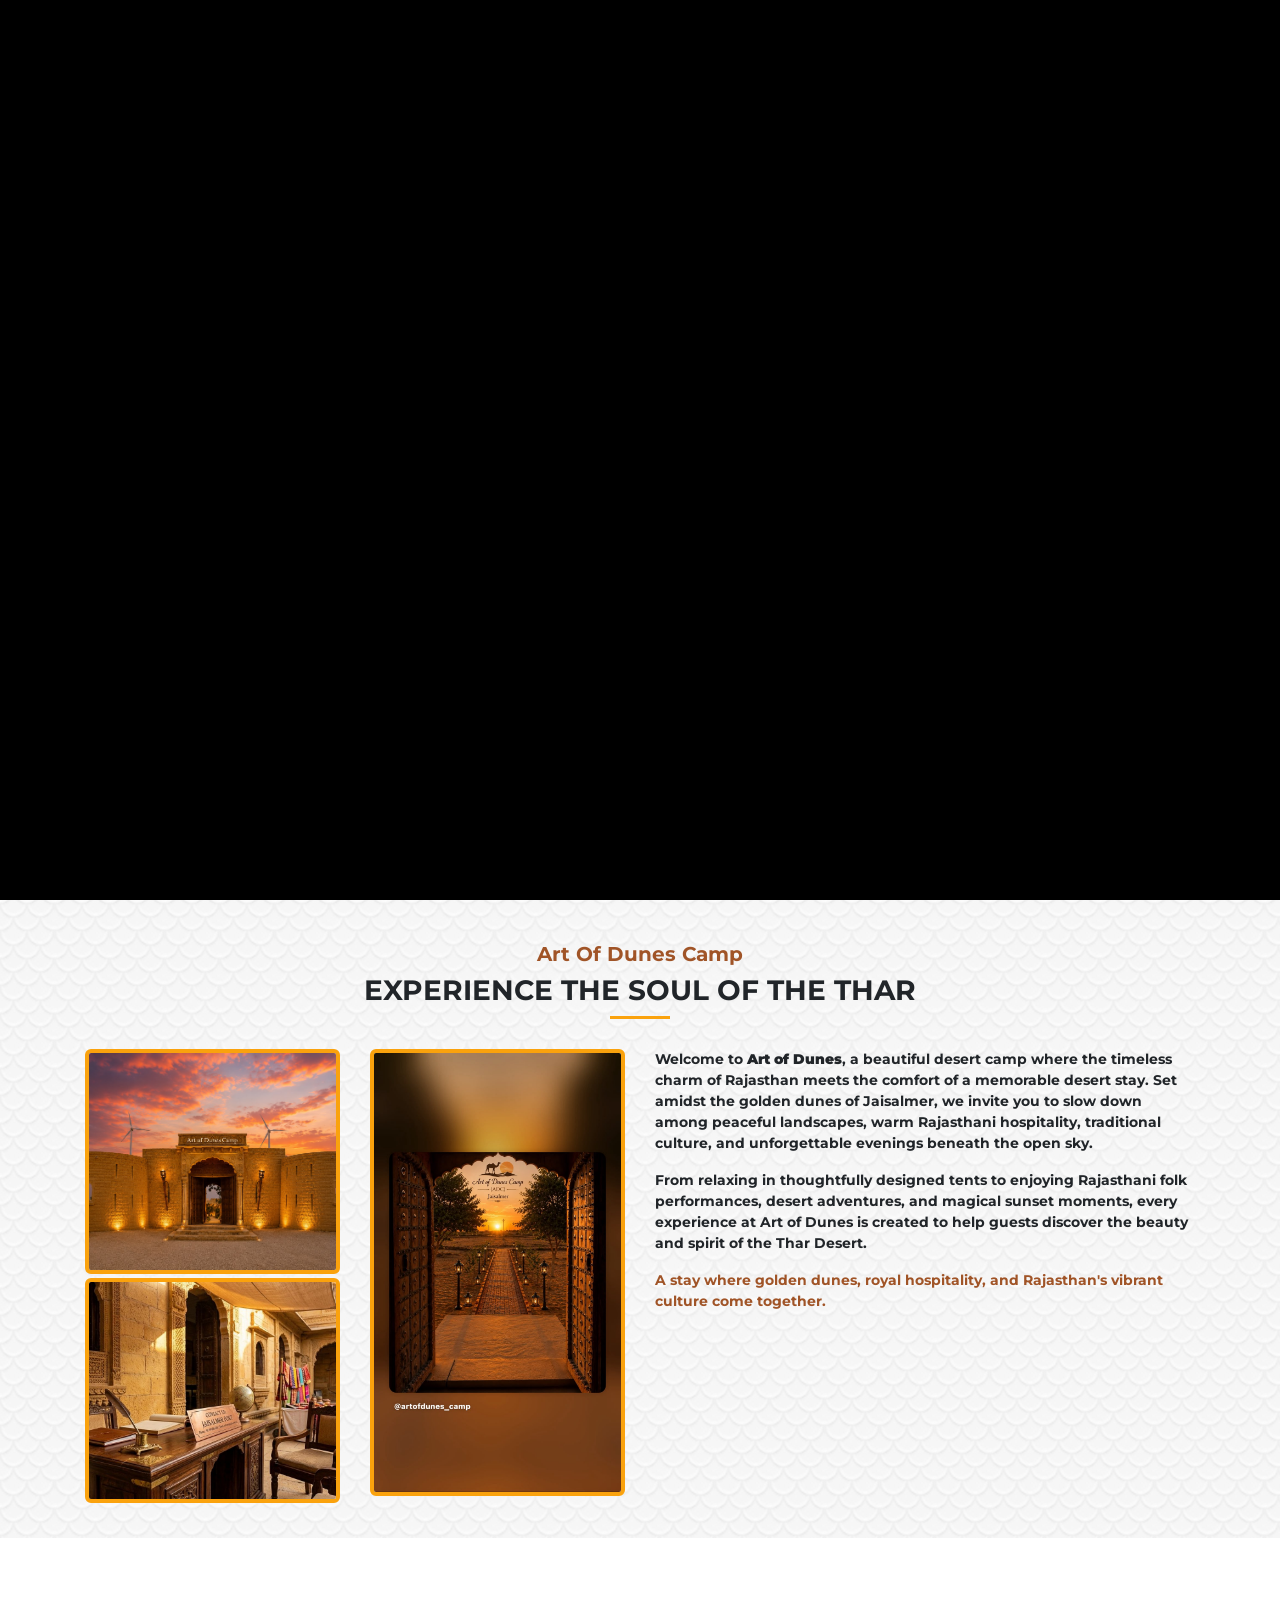
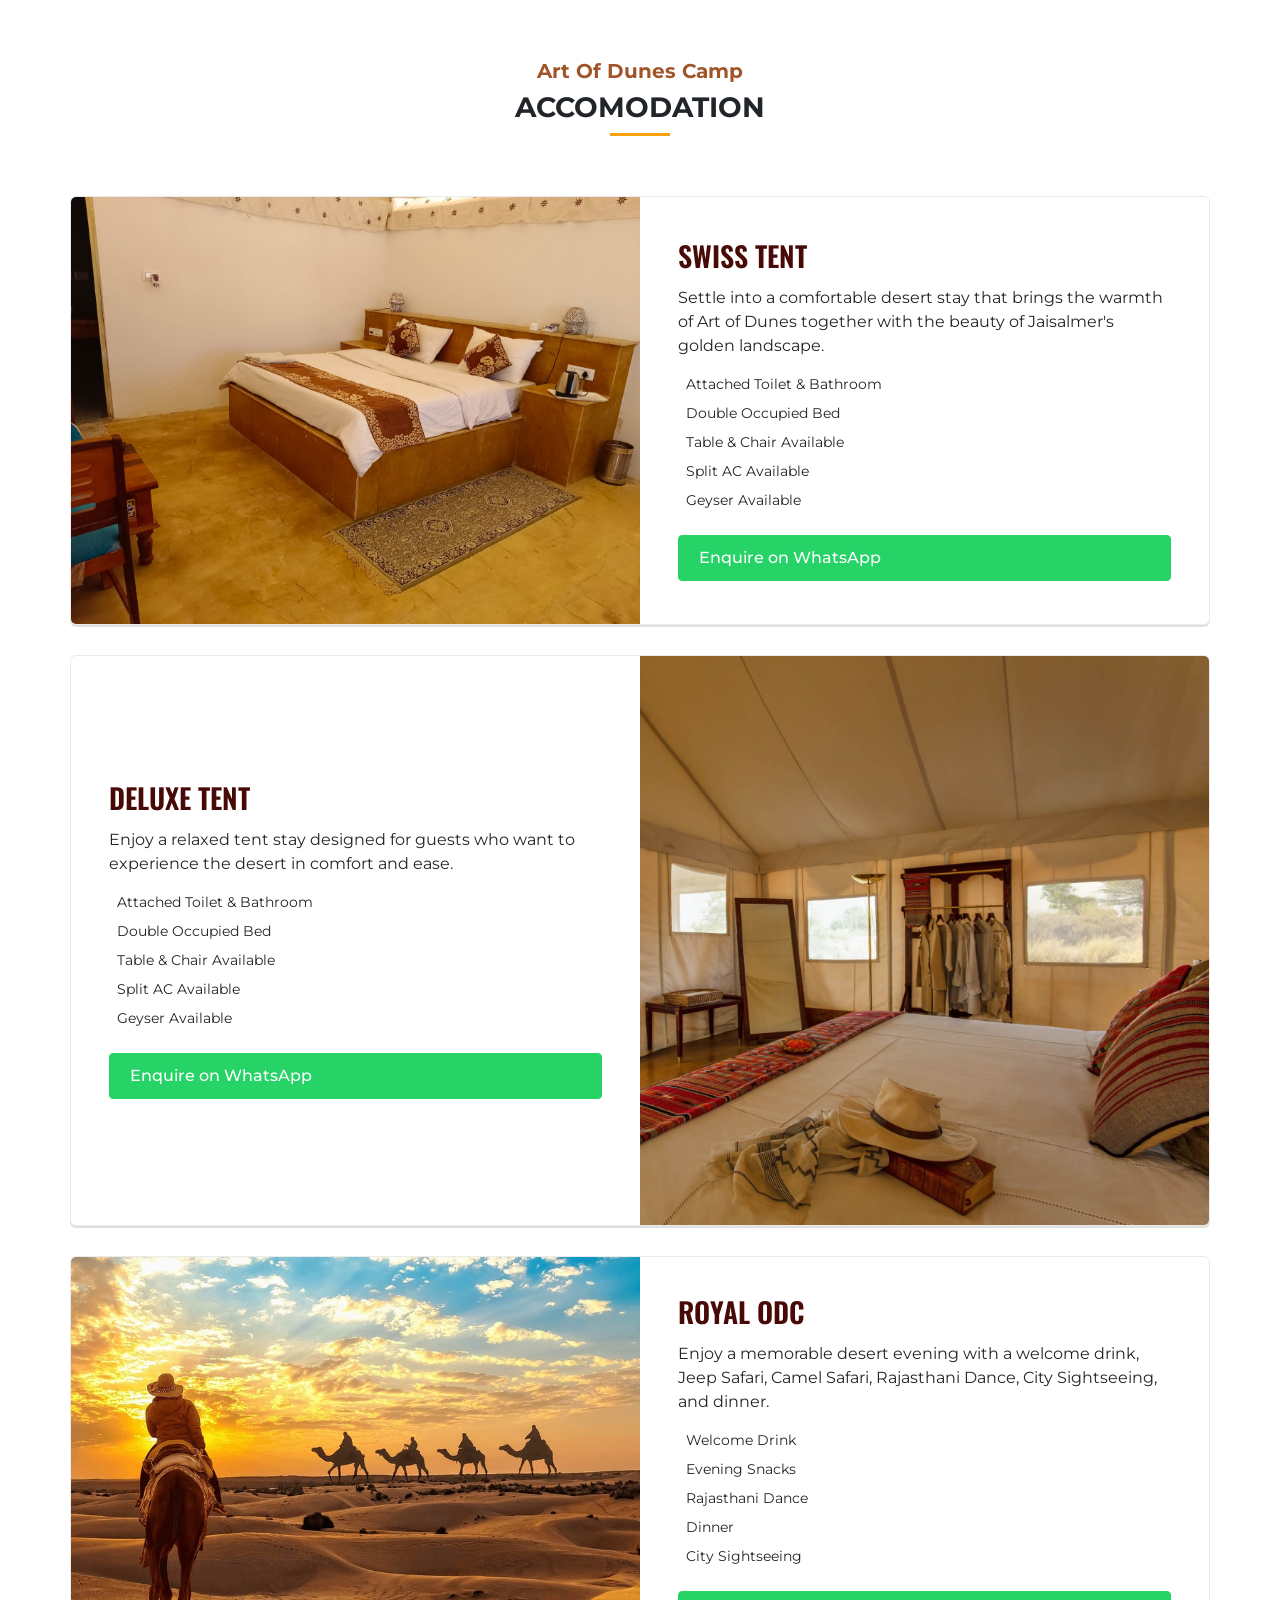
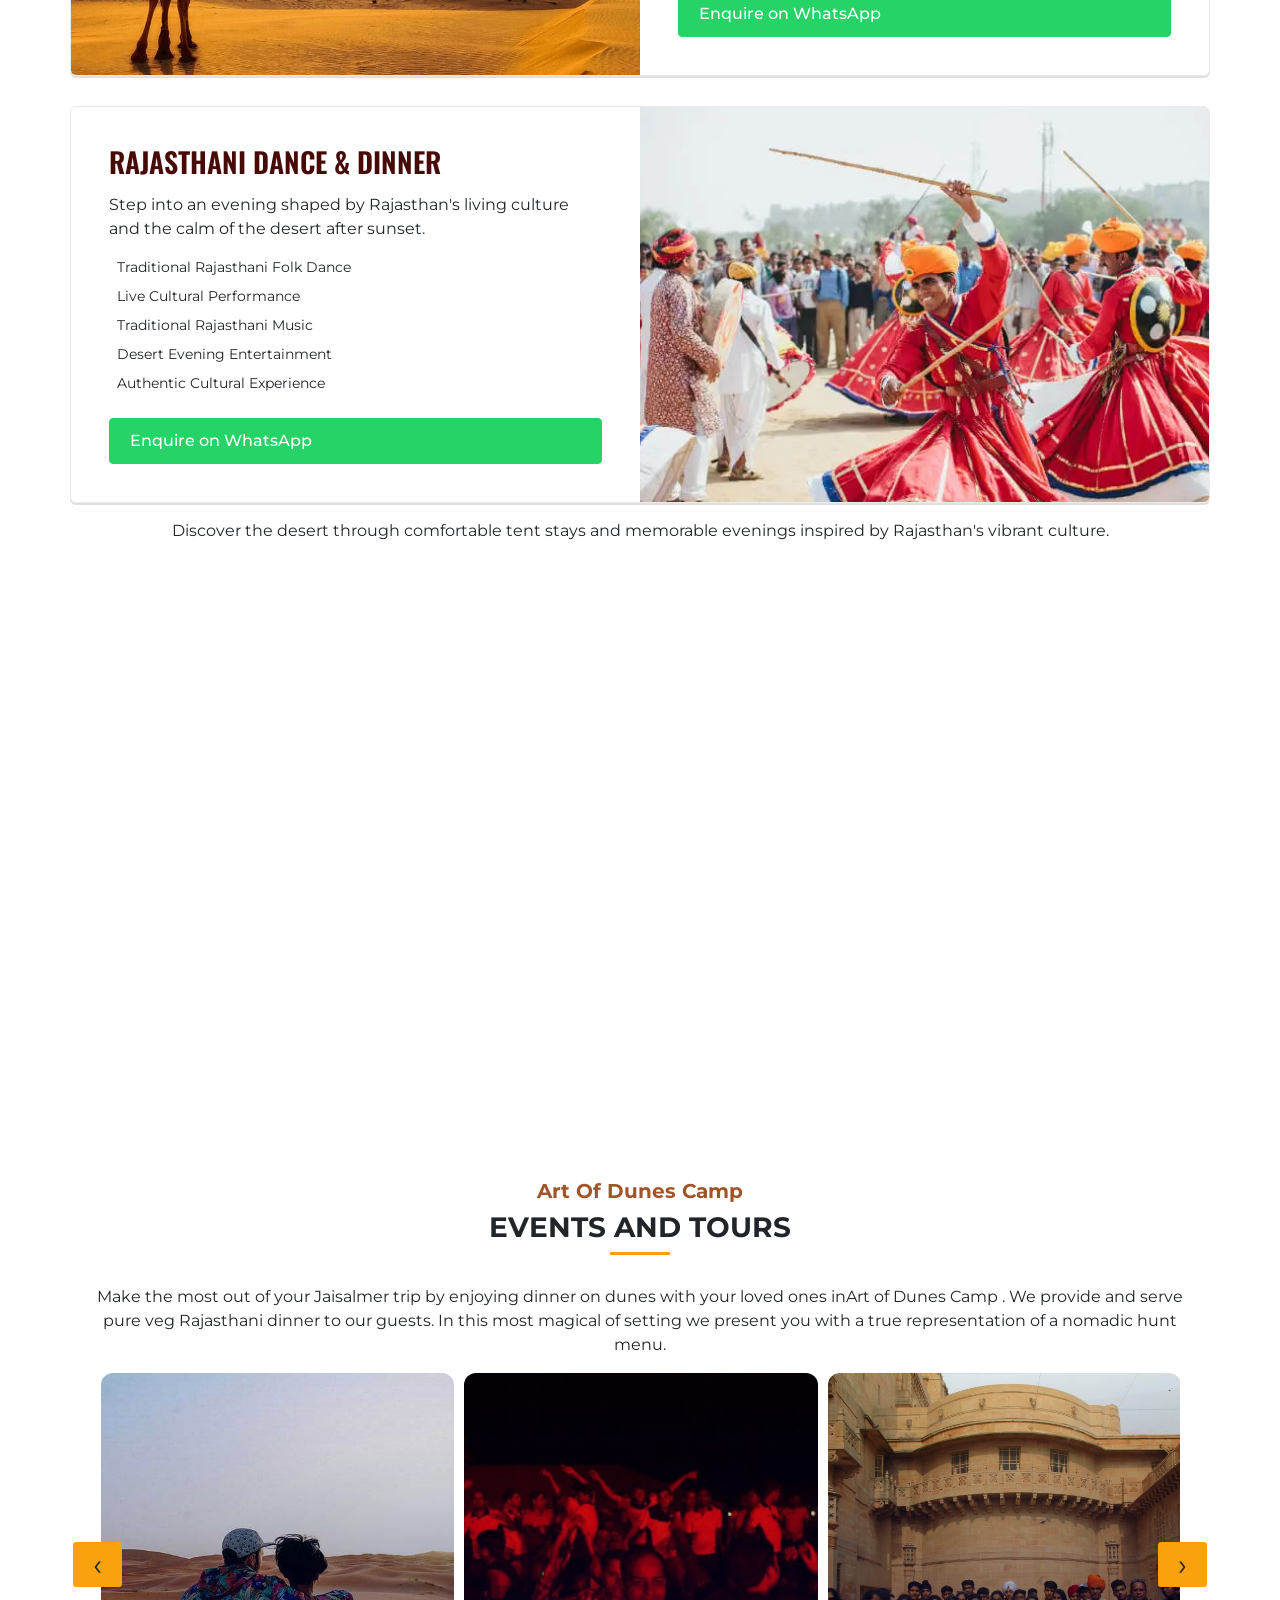
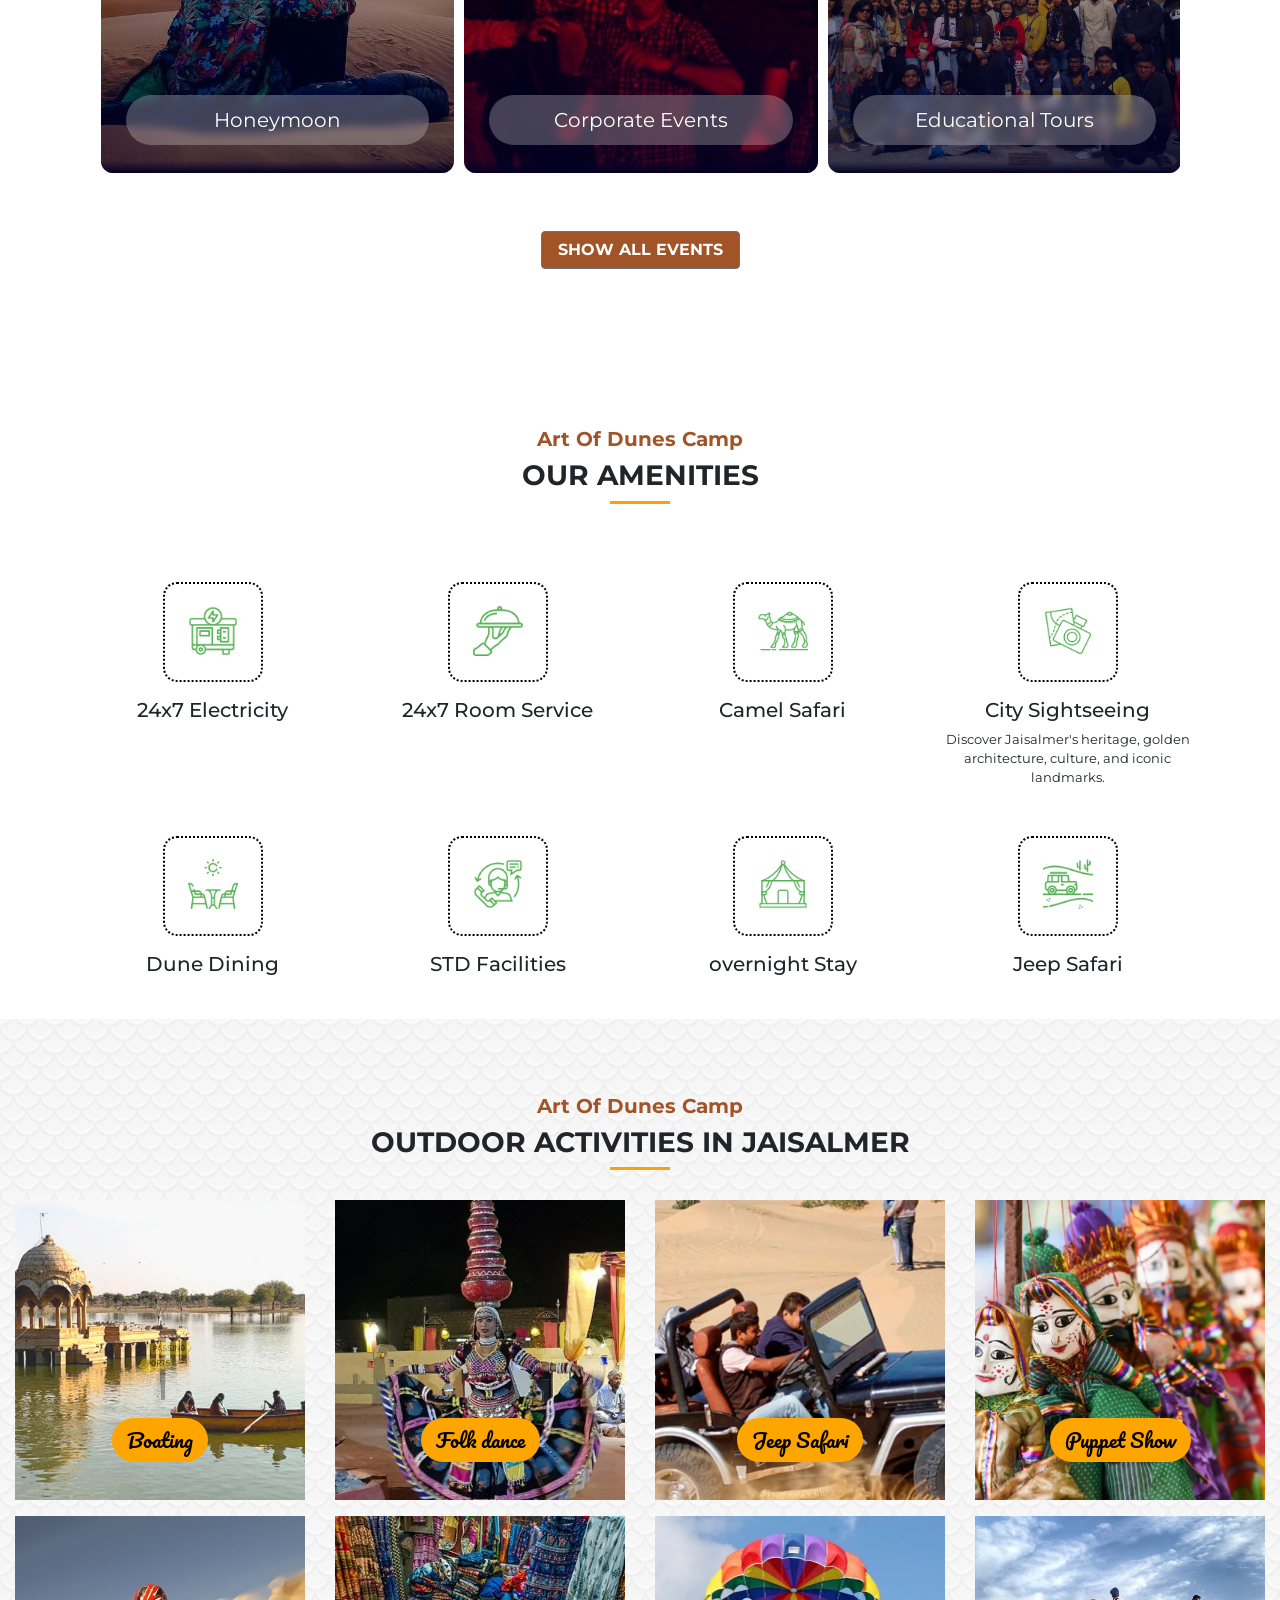
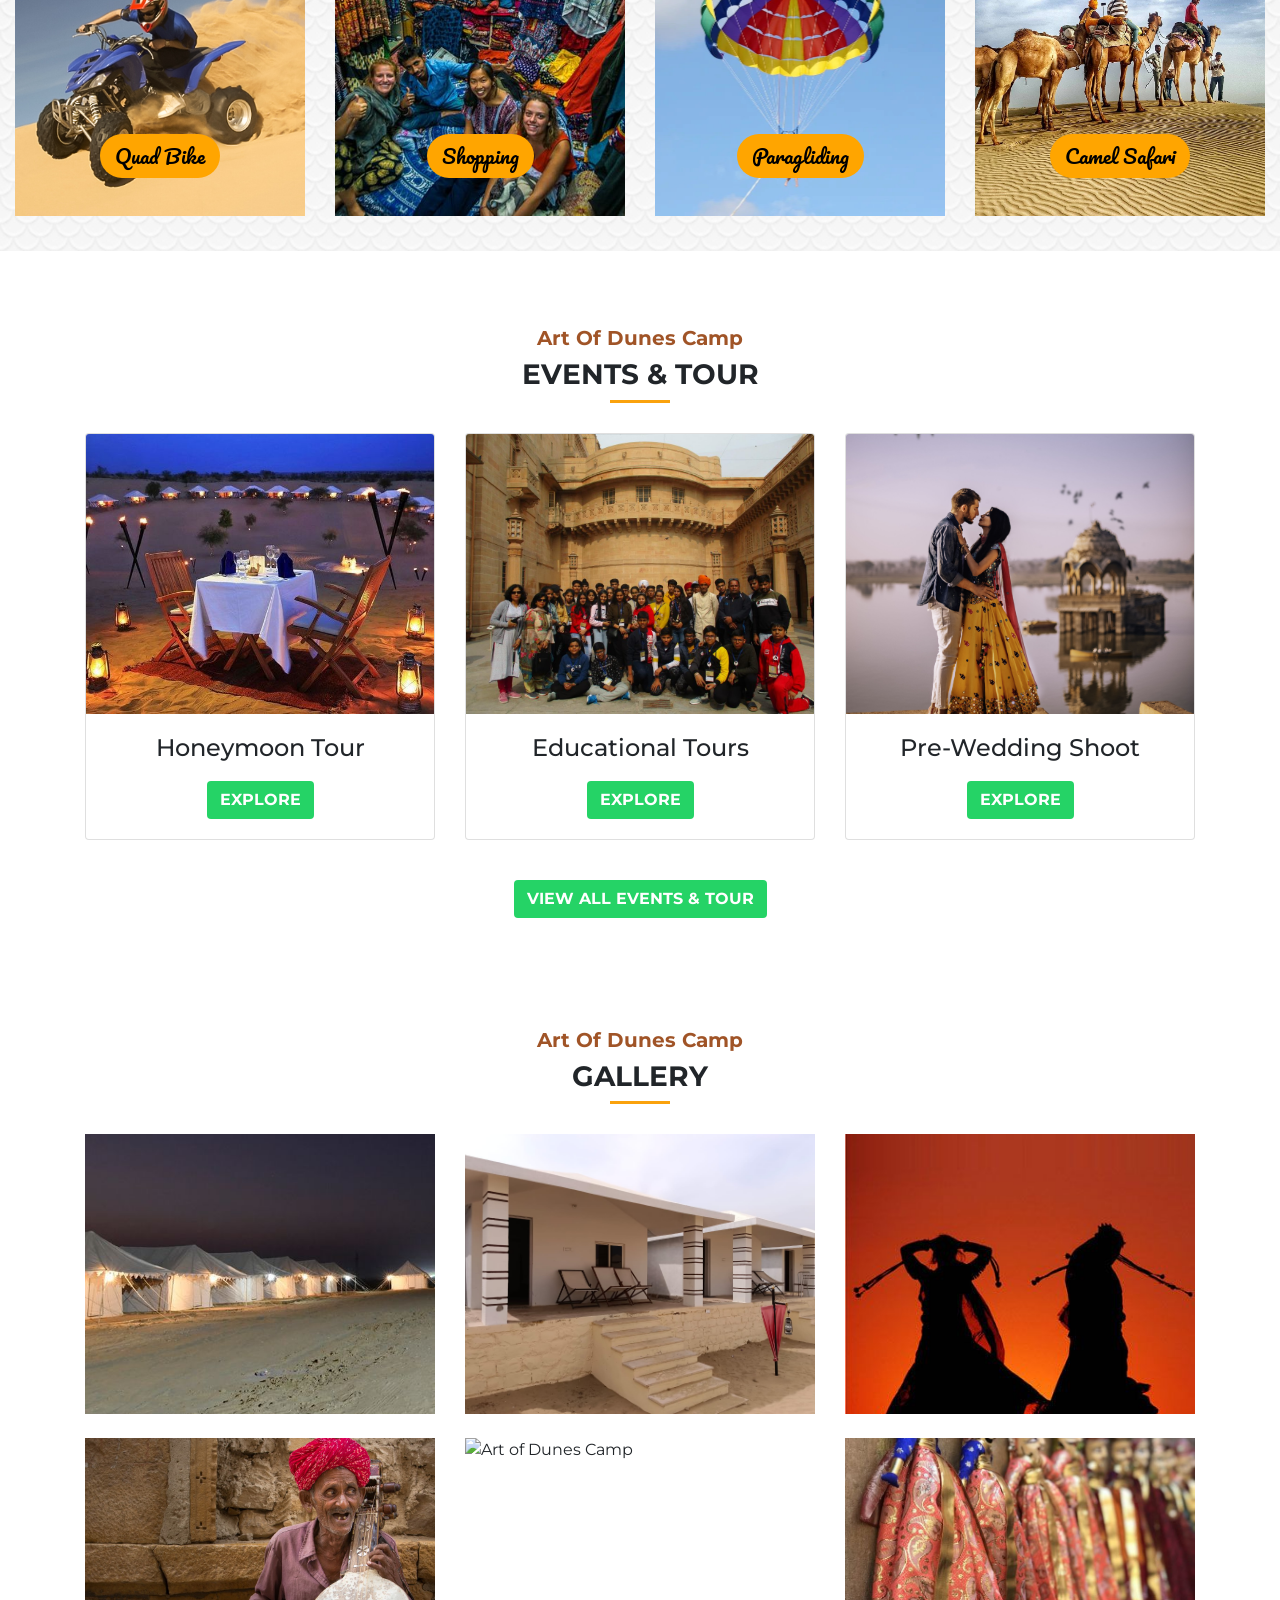
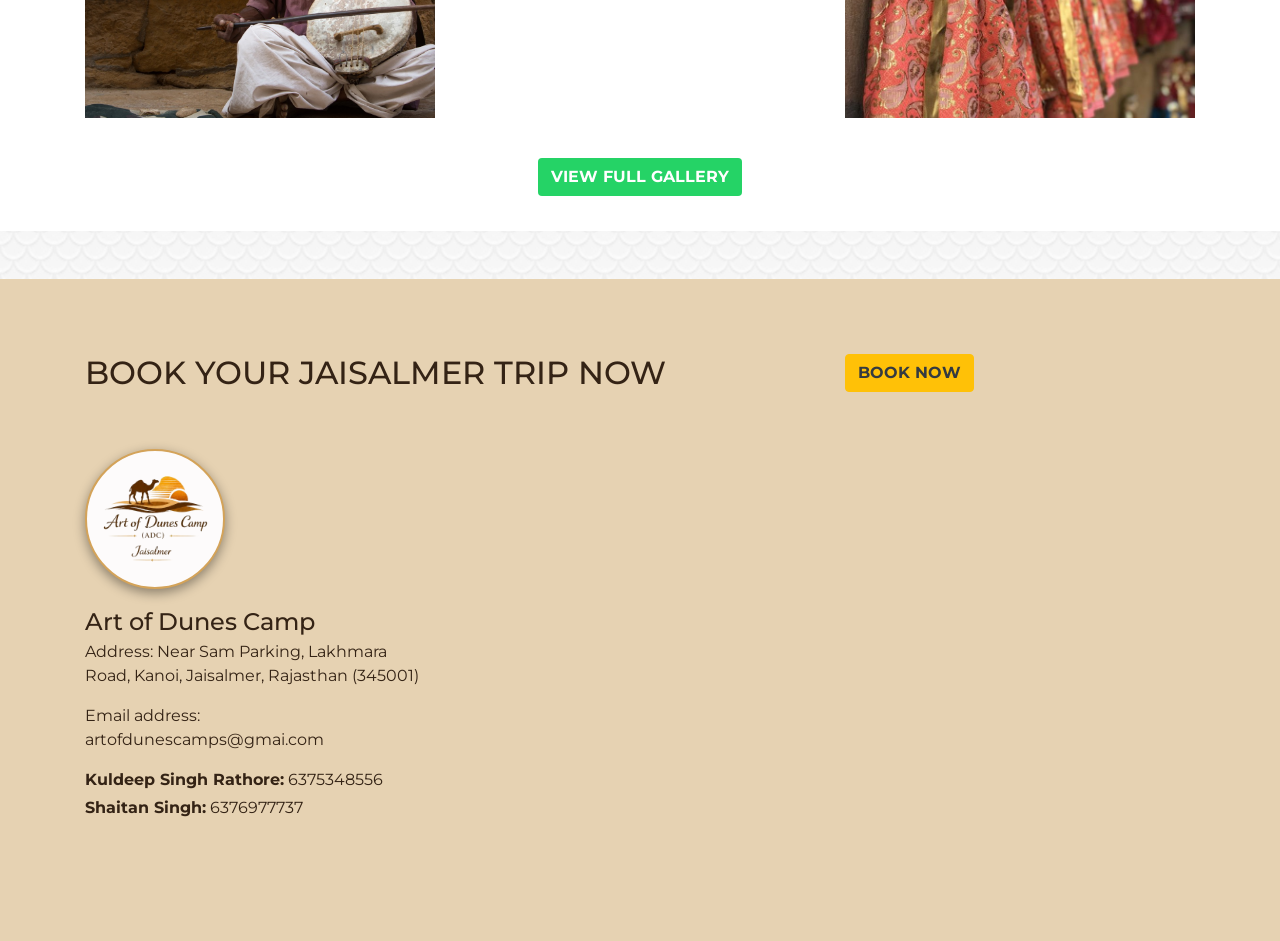
==== commit 8cc6eba9: "Update Art of Dunes website content and UI" ====
--- a/index.html
+++ b/index.html
@@ -31,10 +31,185 @@
   <link href="https://fonts.googleapis.com/css2?family=Pacifico&display=swap" rel="stylesheet">
   <link href="https://fonts.googleapis.com/css2?family=Montserrat:wght@300;400;500;600;700;800&display=swap"
     rel="stylesheet">
+  <style>
+    /* Home-page intro only. This markup and its script live in index.html so
+       internal pages never receive the intro screen. */
+    body.aod-intro-active {
+      overflow: hidden;
+    }
+
+    .aod-home-intro {
+      position: fixed;
+      z-index: 2147483647;
+      inset: 0;
+      display: grid;
+      width: 100%;
+      height: 100dvh;
+      overflow: hidden;
+      background: #000;
+      opacity: 1;
+      visibility: visible;
+      transition: opacity 550ms ease, visibility 0s linear 550ms;
+    }
+
+    .aod-home-intro.is-leaving {
+      opacity: 0;
+      visibility: hidden;
+      pointer-events: none;
+    }
+
+    .aod-home-intro__video {
+      width: 100%;
+      height: 100%;
+      object-fit: cover;
+      object-position: center;
+    }
+
+    /* Home-page video hero only */
+    .aod-video-hero {
+      position: relative;
+      height: 75vh;
+      min-height: 480px;
+      overflow: hidden;
+      isolation: isolate;
+      display: flex;
+      align-items: center;
+      justify-content: center;
+      background: #1a120d url("images/Home/bg-1.jpg") center / cover no-repeat;
+    }
+
+    .aod-hero-video,
+    .aod-video-overlay {
+      position: absolute;
+      inset: 0;
+      width: 100%;
+      height: 100%;
+    }
+
+    .aod-hero-video {
+      object-fit: cover;
+      object-position: center;
+    }
+
+    .aod-video-overlay {
+      background: linear-gradient(rgba(0, 0, 0, 0.5), rgba(0, 0, 0, 0.6));
+      z-index: 1;
+    }
+
+    .aod-video-hero .aod-caption {
+      position: relative;
+      z-index: 2;
+    }
+
+    /* Home-page accommodation rows only */
+    .aod-accommodation-card {
+      display: flex;
+      align-items: stretch;
+      overflow: hidden;
+      padding: 0;
+      border: 1px solid #ebebeb;
+      border-radius: 6px;
+      background: #ffffff;
+      box-shadow: 0 2px 0 rgba(0, 0, 0, 0.12);
+    }
+
+    .aod-accommodation-card--reverse {
+      flex-direction: row-reverse;
+    }
+
+    .aod-accommodation-image,
+    .aod-accommodation-content {
+      width: 50%;
+    }
+
+    .aod-accommodation-image {
+      min-height: 310px;
+      overflow: hidden;
+      background: #f8f5f0;
+    }
+
+    .aod-accommodation-image img {
+      width: 100%;
+      height: 100%;
+      object-fit: cover;
+      transition: transform 0.3s ease-in-out;
+    }
+
+    .aod-accommodation-card:hover .aod-accommodation-image img {
+      transform: scale(1.05);
+    }
+
+    .aod-accommodation-content {
+      display: flex;
+      flex-direction: column;
+      justify-content: center;
+      padding: 38px;
+    }
+
+    .aod-accommodation-content h4 {
+      margin-bottom: 14px;
+      color: var(--primary-color);
+      font-family: "Oswald", sans-serif;
+      font-size: 28px;
+      font-weight: 600;
+      text-transform: uppercase;
+    }
+
+    .aod-accommodation-content p {
+      margin-bottom: 16px;
+    }
+
+    .aod-accommodation-content li {
+      margin-bottom: 8px;
+      font-size: 14px;
+    }
+
+    .aod-accommodation-content li i {
+      margin-right: 8px;
+      color: var(--secondary-color);
+    }
+
+    .aod-accommodation-content .btn {
+      align-self: flex-start;
+      margin-top: 8px;
+    }
+
+    @media (max-width: 991.98px) {
+      .aod-video-hero {
+        height: 55vh;
+        min-height: 360px;
+      }
+
+      .aod-accommodation-card,
+      .aod-accommodation-card--reverse {
+        flex-direction: column;
+      }
+
+      .aod-accommodation-image,
+      .aod-accommodation-content {
+        width: 100%;
+      }
+
+      .aod-accommodation-image {
+        min-height: 250px;
+      }
+
+      .aod-accommodation-content {
+        padding: 28px 24px;
+      }
+    }
+  </style>
 
 </head>
 
-<body>
+<body class="aod-intro-active">
+  <!-- Home-page intro video only; separate from the looping hero video below. -->
+  <div class="aod-home-intro" id="aodHomeIntro" aria-hidden="true">
+    <video class="aod-home-intro__video" id="aodHomeIntroVideo" autoplay muted playsinline preload="auto">
+      <source src="images/loading.mp4" type="video/mp4">
+    </video>
+  </div>
+
   <!-- HEADER SECTION -->
 <header class="aod-site-header">
   
@@ -53,24 +228,50 @@
         <!-- Center: Title -->
         <div class="aod-brand-title text-center">
           <h1 class="aod-title-main">ART OF DUNES CAMP</h1>
-          <span class="aod-title-sub">JAISALMER</span>
         </div>
 
         <!-- Right: Social Links -->
-        <div class="aod-social-links">
-          <a href="https://www.facebook.com/profile.php?id=100091669342793" target="_blank" rel="noopener" title="Facebook">
-            <img src="images/Home/icons/facebook.png" alt="Facebook">
-          </a>
-          <a href="https://wa.me/916376977737?text=Hi%20sugna%20desert%20safari,%20I%20want%20to%20know%20more%20about%20your%20camp" target="_blank" rel="noopener" title="WhatsApp">
-            <img src="images/Home/icons/whatsapp.png" alt="WhatsApp">
-          </a>
-          <a href="#" title="Instagram">
-            <img src="images/Home/icons/instagram.png" alt="Instagram">
-          </a>
-          <a href="https://www.snapchat.com/add/sugnadesert99?share_id=_pdP9Lv08Js&locale=en-IN" target="_blank" rel="noopener" title="Snapchat">
-            <img src="images/Home/icons/Snapchat-logo.jpg" alt="Snapchat">
-          </a>
-        </div>
+       <div class="social-icons-wrapper">
+
+  <!-- Facebook -->
+  <a
+    href="https://www.facebook.com/profile.php?id=100091669342793"
+    target="_blank"
+    rel="noopener"
+    title="Facebook"
+  >
+    <img src="images/Home/icons/facebook.png" alt="Facebook">
+  </a>
+
+  <!-- WhatsApp -->
+  <a
+    href="https://wa.me/916376977737?text=Hi%20Art%20of%20Dunes%20Camp%2C%20I%20want%20to%20know%20more%20about%20your%20camp"
+    target="_blank"
+    rel="noopener"
+    title="WhatsApp"
+  >
+    <img src="images/Home/icons/whatsapp.png" alt="WhatsApp">
+  </a>
+
+  <!-- Instagram -->
+  <a
+    href="https://www.instagram.com/artofdunes_camp"
+    target="_blank"
+    rel="noopener"
+    title="Instagram"
+  >
+    <img src="images/Home/icons/instagram.png" alt="Instagram">
+  </a>
+
+  <!-- Gmail -->
+  <a
+    href="mailto:artofdunescamps@gmai.com"
+    title="Gmail"
+  >
+    <img src="images/Home/icons/gmail.jpg" alt="Gmail">
+  </a>
+
+</div>
 
       </div>
     </div>
@@ -103,10 +304,10 @@
             Packages
           </a>
           <ul class="dropdown-menu aod-dropdown-menu" aria-labelledby="aodPackagesDropdown">
-            <li><a class="dropdown-item" href="maharaja-package.html" target="_blank">Maharaja Packages</a></li>
-            <li><a class="dropdown-item" href="maharani-package.html" target="_blank">Maharani Luxury AC Tent</a></li>
-            <li><a class="dropdown-item" href="yuvraj-package.html" target="_blank">Yuvraj Super Deluxe Tent</a></li>
-            <li><a class="dropdown-item" href="mobile-tent.html" target="_blank">Soldier Mobile Tent</a></li>
+            <!-- <li><a class="dropdown-item" href="maharaja-package.html" target="_blank">Maharaja Packages</a></li> -->
+            <li><a class="dropdown-item" href="maharani-package.html" target="_blank">Swiss Tent</a></li>
+            <li><a class="dropdown-item" href="yuvraj-package.html" target="_blank">Deluxe Tent</a></li>
+            <!-- <li><a class="dropdown-item" href="mobile-tent.html" target="_blank">Soldier Mobile Tent</a></li> -->
             <li><a class="dropdown-item" href="royal-odc.html" target="_blank">Royal ODC (Day Safari)</a></li>
             <li><a class="dropdown-item" href="rajasthani-dance-dinner.html" target="_blank">Rajasthani Dance & Dinner</a></li>
           </ul>
@@ -127,38 +328,19 @@
 </nav>
 
   <!-- HERO SLIDER SECTION -->
-  <div class="aod-hero-slider">
-    <div class="owl-carousel owl-theme" id="header-carousel">
-      
-      <div class="item">
-        <div class="aod-slide-item" style="background-image: linear-gradient(rgba(0, 0, 0, 0.5), rgba(0, 0, 0, 0.6)), url('images/Home/bg-1.jpg');">
-          <div class="aod-caption container">
-            <span class="aod-subtitle">Art Of Dunes Camp</span>
-            <h2 class="aod-title">Feel and Enjoy the Sand Dunes & Desert</h2>
-          </div>
-        </div>
-      </div>
-
-      <div class="item">
-        <div class="aod-slide-item" style="background-image: linear-gradient(rgba(0, 0, 0, 0.5), rgba(0, 0, 0, 0.6)), url('images/Home/bg-2.jpg');">
-          <div class="aod-caption container">
-            <span class="aod-subtitle">Art of Dunes Camp</span>
-            <h2 class="aod-title">Experience Unmatched Desert Luxury</h2>
-          </div>
-        </div>
-      </div>
-
-      <div class="item">
-        <div class="aod-slide-item" style="background-image: linear-gradient(rgba(0, 0, 0, 0.5), rgba(0, 0, 0, 0.6)), url('images/Home/bg-4.jpg');">
-          <div class="aod-caption container">
-            <span class="aod-subtitle">Luxury Experience</span>
-            <h2 class="aod-title">Authentic Rajasthani Hospitality</h2>
-          </div>
-        </div>
-      </div>
-
-    </div>
-  </div>
+    <div class="aod-hero-slider">
+      <div class="aod-video-hero">
+        <video class="aod-hero-video" autoplay muted loop playsinline preload="metadata" poster="images/Home/bg-1.jpg" aria-hidden="true">
+          <!-- Temporary example source: replace this URL with the supplied camp video when available. -->
+          <source src="./images/Home/hero (3).mp4" type="video/mp4">
+        </video>
+        <div class="aod-video-overlay"></div>
+        <div class="aod-caption container">
+          <span class="aod-subtitle">Art Of Dunes Camp</span>
+          <h2 class="aod-title">Feel and Enjoy the Sand Dunes &amp; Desert</h2>
+        </div>
+      </div>
+    </div>
 
 </header>
 
@@ -166,7 +348,7 @@
     <div class="container">
       <div class="heading-title text-center">
         <h5 class="text-capitalize font-weight-bold color-secondary">Art of Dunes Camp</h5>
-        <h3 class="text-uppercase font-weight-bold">About us</h3>
+        <h3 class="text-uppercase font-weight-bold">Experience the Soul of the Thar</h3>
         <div class="c-line-center c-theme-bg"></div>
       </div>
       <div class="row">
@@ -185,32 +367,22 @@
         <div class="col-12 col-md-12 col-lg-6">
           <div class="about-content fs-14 font-weight-bold ">
             <p class="mt-5 mt-lg-0">
-              Art Of Dunes Camps is a dedicated tour operator based in
-              Rajasthan, especially for Jaisalmer. It offers a variety of tour
-              packages, tourist pots, and mystery places that no other
-              traveling provider can offer. It also offers luxury Swiss Tent
-              camping with incredible service and great facilities. It is a
-              perfect place for an off-beat holiday with basic hygiene and
-              good food. The Camp offers packages for families to
-              honeymooners, from corporate holidays to individual, and
-              honeymoon trips to students for photography or research.
+              Welcome to <strong>Art of Dunes</strong>, a beautiful desert camp
+              where the timeless charm of Rajasthan meets the comfort of a
+              memorable desert stay. Set amidst the golden dunes of Jaisalmer,
+              we invite you to slow down among peaceful landscapes, warm
+              Rajasthani hospitality, traditional culture, and unforgettable
+              evenings beneath the open sky.
             </p>
             <p>
-              Jaisalmer has a big palette and innovative ideas to make each
-              and every holiday customized. Each hour of the holiday should be
-              like a celebration of desert life, be it a camel safari, meeting
-              villagers, dune bashing, or archery. Art of Dunes Camp
-              Jaisalmer offers enthralling packages at great prices. They will
-              tell you how to get the best of the traditional culture and
-              rituals that are being followed at Jaisalmer. Sugna Desert
-              Safari will continue to provide the best of service and great
-              facilities, so give them a call today and explore some of our
-              enthralling packages at great prices. The camp is located in
-              Kanoi Village, near Jaisalmer, in a peaceful location surrounded
-              by sand dunes. It offers luxury tented accommodations, camel
-              safaris, and unforgettable adventures in the golden sand dunes.
-              Guests can enjoy a feeling of seclusion and escapism from the
-              outside world.
+              From relaxing in thoughtfully designed tents to enjoying
+              Rajasthani folk performances, desert adventures, and magical
+              sunset moments, every experience at Art of Dunes is created to
+              help guests discover the beauty and spirit of the Thar Desert.
+            </p>
+            <p class="mb-0 color-secondary">
+              A stay where golden dunes, royal hospitality, and Rajasthan's
+              vibrant culture come together.
             </p>
           </div>
         </div>
@@ -230,207 +402,143 @@
             <div class="c-line-center c-theme-bg"></div>
           </div>
         </div>
-        <div class="col-12 col-sm-6 col-md-4 mt20">
-          <div class="room-thumb">
-            <img src="images/Home/maharaja-stay.jpg" alt="maharaja-room" class="img-responsive" />
-            <div class="mask">
-              <div class="main">
-                <h5>Maharaja Cottage</h5>
-              </div>
-              <div class="content">
-                <p><span>Features & Amenities</span></p>
-                <div class="row">
-                  <div class="col-xs-12">
-                    <ul class="list-unstyled">
-                      <li class="room-features">
-                        <i class="fa fa-check-circle"></i>Double Bed
-                      </li>
-                      <li class="room-features">
-                        <i class="fa fa-check-circle"></i>Attached Bathroom
-                      </li>
-                      <li class="room-features">
-                        <i class="fa fa-check-circle"></i>Make Up Mirror
-                      </li>
-                      <li class="room-features">
-                        <i class="fa fa-check-circle"></i>Hot & Cold Water
-                      </li>
-                      </li>
-                    </ul>
-                  </div>
-                </div>
-                <a title="Read More" class="btn btn-read-more btn-primary " href="maharaja-package.html">Read More</a>
-              </div>
-            </div>
-          </div>
-        </div>
-        <div class="col-12 col-sm-6 col-md-4  mt20">
-          <div class="room-thumb">
-            <img src="images/Home/maharani-stay.jpg" alt="room" class="img-responsive" />
-            <div class="mask">
-              <div class="main">
-                <h5>Maharani Luxury A.C Tent </h5>
-              </div>
-              <div class="content">
-                <p><span>Features & Amenities</span></p>
-                <div class="row">
-                  <div class="col-xs-12">
-                    <ul class="list-unstyled">
-                      <li class="room-features">
-                        <i class="fa fa-check-circle"></i>Double AC Bed
-                      </li>
-                      <li class="room-features">
-                        <i class="fa fa-check-circle"></i>Attached Bathroom
-                      </li>
-                      <li class="room-features">
-                        <i class="fa fa-check-circle"></i>Satellite Television
-                      </li>
-                      <li class="room-features">
-                        <i class="fa fa-check-circle"></i>Hot & Cold Water
-                      </li>
-
-                    </ul>
-                  </div>
-                </div>
-                <a title="Read More" class="btn btn-read-more btn-primary " href="maharani-package.html">Read More</a>
-              </div>
-            </div>
-          </div>
-        </div>
-        <div class="col-12 col-sm-6 col-md-4 col-lg-3 mt20">
-          <div class="room-thumb">
-            <img src="images/Home/swiss-tent-stay.jpg" alt="room" class="img-responsive" />
-            <div class="mask">
-              <div class="main">
-                <h5>Yuvraj Super Deluxe Tent</h5>
-              </div>
-              <div class="content">
-                <p><span>Features & Amenities</span></p>
-                <div class="row">
-                  <div class="col-xs-12">
-                    <ul class="list-unstyled">
-                      <li class="room-features">
-                        <i class="fa fa-check-circle"></i>Double Bed
-                      </li>
-                      <li class="room-features">
-                        <i class="fa fa-check-circle"></i>Attached Bathroom
-                      </li>
-                      <li class="room-features">
-                        <i class="fa fa-check-circle"></i>Make Up Mirror
-                      </li>
-
-                    </ul>
-                  </div>
-                </div>
-                <a title="Read More" class="btn btn-read-more btn-primary " href="yuvraj-package.html" target="_blank">Read More</a>
-              </div>
-            </div>
-          </div>
-        </div>
-        <div class="col-12 col-sm-6 col-md-4  mt20">
-          <div class="room-thumb">
-            <img src="images/Home/mobile-tent.jpg" alt="room" class="img-responsive" />
-            <div class="mask">
-              <div class="main">
-                <h5>Soldier Mobile Tent</h5>
-              </div>
-              <div class="content">
-                <p><span>Features & Amenities</span></p>
-                <div class="row">
-                  <div class="col-xs-12">
-                    <ul class="list-unstyled">
-                      <li class="room-features">
-                        <i class="fa fa-check-circle"></i>Double Bed
-                      </li>
-                      <li class="room-features">
-                        <i class="fa fa-check-circle"></i>Attached Bathroom
-                      </li>
-                      <li class="room-features">
-                        <i class="fa fa-check-circle"></i>Make Up Mirror
-                      </li>
-                      <li class="room-features">
-                        <i class="fa fa-check-circle"></i>Hot & Cold Water
-                      </li>
-
-                    </ul>
-                  </div>
-                </div>
-                <a title="Read More" class="btn btn-read-more btn-primary " href="mobile-tent.html">Read More</a>
-              </div>
-            </div>
-          </div>
-        </div>
-        <div class="col-12 col-sm-6 col-md-4  mt20">
-          <div class="room-thumb">
-            <img src="images/Home/jaisalmer-not-accomodation.jpg" alt="room" class="img-responsive" />
-            <div class="mask">
-              <div class="main">
-                <h5>Royal ODC (Not Stay in Accommodation)</h5>
-              </div>
-              <div class="content">
-                <p><span>Features & Amenities</span></p>
-                <div class="row">
-                  <div class="col-xs-12">
-                    <ul class="list-unstyled">
-                      <li class="room-features">
-                        <i class="fa fa-check-circle"></i>Double Bed
-                      </li>
-                      <li class="room-features">
-                        <i class="fa fa-check-circle"></i>Attached Bathroom
-                      </li>
-                      <li class="room-features">
-                        <i class="fa fa-check-circle"></i>Make Up Mirror
-                      </li>
-                      <li class="room-features">
-                        <i class="fa fa-check-circle"></i>Hot & Cold Water
-                      </li>
-
-                    </ul>
-                  </div>
-                </div>
-                <a title="Read More" class="btn btn-read-more btn-primary " href="royal-odc.html">Read More</a>
-              </div>
-            </div>
-          </div>
-        </div>
-        <div class="col-12 col-sm-6 col-md-4  mt20">
-          <div class="room-thumb">
-            <img src="images/Home/jaisalmer-dance.jpg" alt="room" class="img-responsive" />
-            <div class="mask">
-              <div class="main">
-                <h5>Rajasthani Dance & Dinner</h5>
-              </div>
-              <div class="content">
-                <p><span>Features & Amenities</span></p>
-                <div class="row">
-                  <div class="col-xs-12">
-                    <ul class="list-unstyled">
-                      <li class="room-features">
-                        <i class="fa fa-check-circle"></i>Double Bed
-                      </li>
-                      <li class="room-features">
-                        <i class="fa fa-check-circle"></i>Attached Bathroom
-                      </li>
-                      <li class="room-features">
-                        <i class="fa fa-check-circle"></i>Make Up Mirror
-                      </li>
-                      <li class="room-features">
-                        <i class="fa fa-check-circle"></i>Hot & Cold Water
-                      </li>
-
-                    </ul>
-                  </div>
-                </div>
-                <a title="Read More" class="btn btn-read-more btn-primary " href="rajasthani-dance-dinner.html">Read More</a>
-              </div>
-            </div>
-          </div>
-        </div>  
+        <div class="col-12 aod-accommodation-card mt30">
+          <div class="aod-accommodation-image">
+            <img src="images/Home/maharani-stay.jpg" alt="Swiss Tent at Art of Dunes" class="img-fluid" />
+          </div>
+          <div class="aod-accommodation-content">
+            <h4>Swiss Tent</h4>
+            <p>Settle into a comfortable desert stay that brings the warmth of Art of Dunes together with the beauty of Jaisalmer's golden landscape.</p>
+            <ul class="list-unstyled">
+  <li><i class="fa fa-check-circle"></i>Attached Toilet &amp; Bathroom</li>
+  <li><i class="fa fa-check-circle"></i>Double Occupied Bed</li>
+  <li><i class="fa fa-check-circle"></i>Table &amp; Chair Available</li>
+  <li><i class="fa fa-check-circle"></i>Split AC Available</li>
+  <li><i class="fa fa-check-circle"></i>Geyser Available</li>
+</ul>
+<a
+  title="Enquire about the Royal Experience on WhatsApp"
+  href="https://wa.me/916376977737?text=Hi%20Art%20of%20Dunes%2C%20I%20would%20like%20to%20enquire%20about%20the%20Royal%20Experience."
+  target="_blank"
+  rel="noopener"
+  style="
+    display: inline-block;
+    padding: 10px 20px;
+    background-color: #25D366 !important;
+    color: #ffffff !important;
+    border: 1px solid #25D366 !important;
+    border-radius: 4px;
+    text-decoration: none;
+    font-weight: 500;
+  "
+>
+  Enquire on WhatsApp
+</a>          </div>
+        </div>
+
+        <div class="col-12 aod-accommodation-card aod-accommodation-card--reverse mt30">
+          <div class="aod-accommodation-image">
+            <img src="images/Home/swiss-tent-stay.jpg" alt="Deluxe Tent at Art of Dunes" class="img-fluid" />
+          </div>
+          <div class="aod-accommodation-content">
+            <h4>Deluxe Tent</h4>
+            <p>Enjoy a relaxed tent stay designed for guests who want to experience the desert in comfort and ease.</p>
+           <ul class="list-unstyled">
+  <li><i class="fa fa-check-circle"></i>Attached Toilet &amp; Bathroom</li>
+  <li><i class="fa fa-check-circle"></i>Double Occupied Bed</li>
+  <li><i class="fa fa-check-circle"></i>Table &amp; Chair Available</li>
+  <li><i class="fa fa-check-circle"></i>Split AC Available</li>
+  <li><i class="fa fa-check-circle"></i>Geyser Available</li>
+</ul>
+<a
+  title="Enquire about the Royal Experience on WhatsApp"
+  href="https://wa.me/916376977737?text=Hi%20Art%20of%20Dunes%2C%20I%20would%20like%20to%20enquire%20about%20the%20Royal%20Experience."
+  target="_blank"
+  rel="noopener"
+  style="
+    display: inline-block;
+    padding: 10px 20px;
+    background-color: #25D366 !important;
+    color: #ffffff !important;
+    border: 1px solid #25D366 !important;
+    border-radius: 4px;
+    text-decoration: none;
+    font-weight: 500;
+  "
+>
+  Enquire on WhatsApp
+</a>          </div>
+        </div>
+
+        <div class="col-12 aod-accommodation-card mt30">
+          <div class="aod-accommodation-image">
+            <img src="images/Home/jaisalmer-not-accomodation.jpg" alt="Royal ODC desert experience" class="img-fluid" />
+          </div>
+          <div class="aod-accommodation-content">
+            <h4>Royal ODC</h4>
+<p>Enjoy a memorable desert evening with a welcome drink, Jeep Safari, Camel Safari, Rajasthani Dance, City Sightseeing, and dinner.</p> 
+<ul class="list-unstyled">
+  <li><i class="fa fa-check-circle"></i>Welcome Drink</li>
+  <li><i class="fa fa-check-circle"></i>Evening Snacks</li>
+  <li><i class="fa fa-check-circle"></i>Rajasthani Dance</li>
+  <li><i class="fa fa-check-circle"></i>Dinner</li>
+  <li><i class="fa fa-check-circle"></i>City Sightseeing</li>
+</ul>
+<a
+  title="Enquire about the Royal Experience on WhatsApp"
+  href="https://wa.me/916376977737?text=Hi%20Art%20of%20Dunes%2C%20I%20would%20like%20to%20enquire%20about%20the%20Royal%20Experience."
+  target="_blank"
+  rel="noopener"
+  style="
+    display: inline-block;
+    padding: 10px 20px;
+    background-color: #25D366 !important;
+    color: #ffffff !important;
+    border: 1px solid #25D366 !important;
+    border-radius: 4px;
+    text-decoration: none;
+    font-weight: 500;
+  "
+>
+  Enquire on WhatsApp
+</a>          </div>
+        </div>
+
+        <div class="col-12 aod-accommodation-card aod-accommodation-card--reverse mt30">
+          <div class="aod-accommodation-image">
+            <img src="images/Home/jaisalmer-dance.jpg" alt="Rajasthani dance and dinner experience" class="img-fluid" />
+          </div>
+          <div class="aod-accommodation-content">
+            <h4>Rajasthani Dance &amp; Dinner</h4>
+            <p>Step into an evening shaped by Rajasthan's living culture and the calm of the desert after sunset.</p>
+           <ul class="list-unstyled">
+  <li><i class="fa fa-check-circle"></i>Traditional Rajasthani Folk Dance</li>
+  <li><i class="fa fa-check-circle"></i>Live Cultural Performance</li>
+  <li><i class="fa fa-check-circle"></i>Traditional Rajasthani Music</li>
+  <li><i class="fa fa-check-circle"></i>Desert Evening Entertainment</li>
+  <li><i class="fa fa-check-circle"></i>Authentic Cultural Experience</li>
+</ul>
+<a
+  title="Enquire about the Royal Experience on WhatsApp"
+  href="https://wa.me/916376977737?text=Hi%20Art%20of%20Dunes%2C%20I%20would%20like%20to%20enquire%20about%20the%20Royal%20Experience."
+  target="_blank"
+  rel="noopener"
+  style="
+    display: inline-block;
+    padding: 10px 20px;
+    background-color: #25D366 !important;
+    color: #ffffff !important;
+    border: 1px solid #25D366 !important;
+    border-radius: 4px;
+    text-decoration: none;
+    font-weight: 500;
+  "
+>
+  Enquire on WhatsApp
+</a>          </div>
+        </div>
         <div class="col-12">
-          <p class="text-center mt-3">Jaisalmer desert camps are famous for its accommodation style. People come here
-            just to experience the
-            stay in luxury tents and cottage. Our tents are very spacious and luxurious and the bedding in very
-            comfortable. All these tents have an attached toilet and bathroom. These swiss tents are perfect for stay
-            with family and friends.</p>
+          <p class="text-center mt-3">Discover the desert through comfortable tent stays and memorable evenings inspired by Rajasthan's vibrant culture.</p>
         </div>
       </div>
     </div>
@@ -452,8 +560,8 @@
             <h5 class="text-capitalize font-weight-bold color-secondary">Art of Dunes Camp</h5>
             <h3 class="text-uppercase font-weight-bold">Events and Tours</h3>
             <div class="c-line-center c-theme-bg"></div>
-            <p>Make the most out of your Jaisalmer trip by enjoying dinner on dunes with your loved ones in Shri Ram
-              Desert Camp. We provide and serve pure veg Rajasthani dinner to our guests. In this most magical of
+            <p>Make the most out of your Jaisalmer trip by enjoying dinner on dunes with your loved ones inArt of Dunes Camp
+              . We provide and serve pure veg Rajasthani dinner to our guests. In this most magical of
               setting we present you with a true representation of a nomadic hunt menu.</p>
           </div>
         </div>
@@ -541,6 +649,7 @@
             <img src="images/Home/icons/city_sightseeing.png" class="img-fluid">
           </div>
           <h5 class="mt-3">City Sightseeing</h5>
+          <p class="small mb-0">Discover Jaisalmer's heritage, golden architecture, culture, and iconic landmarks.</p>
         </div>
         <div class="col-6 col-md-4 col-lg-3 mt-5 text-center ">
           <div class="amenties-block">
@@ -586,56 +695,56 @@
           <div class="outdoor-activites-container">
             <div class="row">
               <div class="col-md-4 col-lg-3 col-6 outdoor-activites-block">
-                <a href="https://instagram.com/sugnadesert99?igshid=MzRlODBiNWFlZA==" target="_blank">
+                <a href="https://wa.me/916376977737?text=Hi%20Art%20of%20Dunes%2C%20I%20would%20like%20to%20enquire%20about%20outdoor%20activities." target="_blank" rel="noopener">
                   <div class="outdoor-activites-img activity-1">
                     <h4>Boating</h4>
                   </div>
                 </a>
               </div>
               <div class="col-md-4 col-lg-3 col-6 outdoor-activites-block">
-                <a href="https://instagram.com/sugnadesert99?igshid=MzRlODBiNWFlZA==" target="_blank">
+                <a href="https://wa.me/916376977737?text=Hi%20Art%20of%20Dunes%2C%20I%20would%20like%20to%20enquire%20about%20outdoor%20activities." target="_blank" rel="noopener">
                   <div class="outdoor-activites-img activity-2">
                     <h4>Folk dance</h4>
                   </div>
                 </a>
               </div>
               <div class="col-md-4 col-lg-3 col-6 mt-xs-3 mt-md-0 outdoor-activites-block" >
-                <a href="https://instagram.com/sugnadesert99?igshid=MzRlODBiNWFlZA==" target="_blank">
+                <a href="https://wa.me/916376977737?text=Hi%20Art%20of%20Dunes%2C%20I%20would%20like%20to%20enquire%20about%20outdoor%20activities." target="_blank" rel="noopener">
                   <div class="outdoor-activites-img activity-3">
                     <h4>Jeep Safari</h4>
                   </div>
                 </a>
               </div>
               <div class="col-md-4 col-lg-3 col-6 mt-xs-3 mt-md-3 mt-lg-0 outdoor-activites-block">
-                <a href="https://instagram.com/sugnadesert99?igshid=MzRlODBiNWFlZA==" target="_blank">
+                <a href="https://wa.me/916376977737?text=Hi%20Art%20of%20Dunes%2C%20I%20would%20like%20to%20enquire%20about%20outdoor%20activities." target="_blank" rel="noopener">
                   <div class="outdoor-activites-img activity-4">
                     <h4>Puppet Show</h4>
                   </div>
                 </a>
               </div>
               <div class="col-md-4 col-lg-3 col-6 mt-3 outdoor-activites-block">
-                <a href="https://instagram.com/sugnadesert99?igshid=MzRlODBiNWFlZA==" target="_blank">
+                <a href="https://wa.me/916376977737?text=Hi%20Art%20of%20Dunes%2C%20I%20would%20like%20to%20enquire%20about%20outdoor%20activities." target="_blank" rel="noopener">
                   <div class="outdoor-activites-img activity-5">
                     <h4>Quad Bike</h4>
                   </div>
                 </a>
               </div>
               <div class="col-md-4 col-lg-3 col-6 mt-3 outdoor-activites-block">
-                <a href="https://instagram.com/sugnadesert99?igshid=MzRlODBiNWFlZA==" target="_blank">
+                <a href="https://wa.me/916376977737?text=Hi%20Art%20of%20Dunes%2C%20I%20would%20like%20to%20enquire%20about%20outdoor%20activities." target="_blank" rel="noopener">
                   <div class="outdoor-activites-img activity-6">
                     <h4>Shopping</h4>
                   </div>
                 </a>
               </div>
               <div class="col-md-4 col-lg-3 col-6 mt-3 outdoor-activites-block">
-                <a href="https://instagram.com/sugnadesert99?igshid=MzRlODBiNWFlZA==" target="_blank">
+                <a href="https://wa.me/916376977737?text=Hi%20Art%20of%20Dunes%2C%20I%20would%20like%20to%20enquire%20about%20outdoor%20activities." target="_blank" rel="noopener">
                   <div class="outdoor-activites-img activity-7">
                     <h4> Paragliding</h4>
                   </div>
                 </a>
               </div>
               <div class="col-md-4 col-lg-3 col-6 mt-3 outdoor-activites-block">
-                <a href="https://instagram.com/sugnadesert99?igshid=MzRlODBiNWFlZA==" target="_blank">
+                <a href="https://wa.me/916376977737?text=Hi%20Art%20of%20Dunes%2C%20I%20would%20like%20to%20enquire%20about%20outdoor%20activities." target="_blank" rel="noopener">
                   <div class="outdoor-activites-img activity-8">
                     <h4>Camel Safari</h4>
                   </div>
@@ -649,6 +758,149 @@
     </div>
   </section>
 
+<section class="home-events section-padding bg-white">
+  <div class="container">
+
+    <div class="heading-title text-center mb-4">
+      <h5 class="text-capitalize font-weight-bold color-secondary">
+        Art of Dunes Camp
+      </h5>
+      <h3 class="text-uppercase font-weight-bold">Events &amp; Tour</h3>
+      <div class="c-line-center c-theme-bg"></div>
+    </div>
+
+    <div class="row">
+
+      <div class="col-md-6 col-lg-4 mb-4">
+        <div class="card h-100">
+          <img
+            src="images/events/Honymoon.jpeg"
+            class="card-img-top"
+            alt="Jaisalmer Honeymoon Tour"
+          >
+          <div class="card-body text-center">
+            <h4>Honeymoon Tour</h4>
+            <a href="events.html"
+               class="btn text-uppercase font-weight-bold"
+               style="background-color:#25D366;color:#fff;">
+              Explore
+            </a>
+          </div>
+        </div>
+      </div>
+
+      <div class="col-md-6 col-lg-4 mb-4">
+        <div class="card h-100">
+          <img
+            src="images/Home/education-tour.jpg"
+            class="card-img-top"
+            alt="Educational Tours"
+          >
+          <div class="card-body text-center">
+            <h4>Educational Tours</h4>
+            <a href="events.html"
+               class="btn text-uppercase font-weight-bold"
+               style="background-color:#25D366;color:#fff;">
+              Explore
+            </a>
+          </div>
+        </div>
+      </div>
+
+      <div class="col-md-6 col-lg-4 mb-4">
+        <div class="card h-100">
+          <img
+            src="images/events/pre-wedding.jpg"
+            class="card-img-top"
+            alt="Pre-Wedding Shoot"
+          >
+          <div class="card-body text-center">
+            <h4>Pre-Wedding Shoot</h4>
+            <a href="events.html"
+               class="btn text-uppercase font-weight-bold"
+               style="background-color:#25D366;color:#fff;">
+              Explore
+            </a>
+          </div>
+        </div>
+      </div>
+
+    </div>
+
+    <div class="text-center mt-3">
+      <a href="events.html"
+         class="btn text-uppercase font-weight-bold"
+         style="background-color:#25D366;color:#fff;">
+        View All Events &amp; Tour
+      </a>
+    </div>
+
+  </div>
+</section>
+
+
+  <section class="home-gallery section-padding bg-white">
+  <div class="container">
+
+    <div class="heading-title text-center mb-4">
+      <h5 class="text-capitalize font-weight-bold color-secondary">
+        Art of Dunes Camp
+      </h5>
+      <h3 class="text-uppercase font-weight-bold">Gallery</h3>
+      <div class="c-line-center c-theme-bg"></div>
+    </div>
+
+    <div class="row">
+
+      <div class="col-6 col-lg-4 mb-4">
+        <img src="images/Gallery/gallery-img1.jpg"
+             class="img-fluid w-100"
+             alt="Art of Dunes Camp">
+      </div>
+
+      <div class="col-6 col-lg-4 mb-4">
+        <img src="images/Gallery/gallery-img2.jpg"
+             class="img-fluid w-100"
+             alt="Art of Dunes Camp">
+      </div>
+
+      <div class="col-6 col-lg-4 mb-4">
+        <img src="images/Gallery/gallery-img3.jpg"
+             class="img-fluid w-100"
+             alt="Art of Dunes Camp">
+      </div>
+
+      <div class="col-6 col-lg-4 mb-4">
+        <img src="images/Gallery/gallery-img4.jpg"
+             class="img-fluid w-100"
+             alt="Art of Dunes Camp">
+      </div>
+
+      <div class="col-6 col-lg-4 mb-4">
+        <img src="images/Gallery/gallery-img5.jpg"
+             class="img-fluid w-100"
+             alt="Art of Dunes Camp">
+      </div>
+
+      <div class="col-6 col-lg-4 mb-4">
+        <img src="images/Gallery/gallery-img6.jpg"
+             class="img-fluid w-100"
+             alt="Art of Dunes Camp">
+      </div>
+
+    </div>
+
+    <div class="text-center mt-3">
+      <a href="gallery.html"
+         class="btn text-uppercase font-weight-bold"
+         style="background-color:#25D366;color:#fff;">
+        View Full Gallery
+      </a>
+    </div>
+
+  </div>
+</section>
+
   <footer class="section-padding mt-5">
     <div class="container">
       <div class="row d-flex ">
@@ -657,7 +909,7 @@
         </div>
         <div class="col-md-4 ">
           <button class="btn btn-warning text-uppercase">
-            <a href="#" class="text-dark font-weight-bold">book now</a>
+            <a href="https://wa.me/916376977737?text=Hi%20Art%20of%20Dunes%2C%20I%20would%20like%20to%20enquire%20about%20a%20stay." class="text-dark font-weight-bold" target="_blank" rel="noopener">book now</a>
           </button>
         </div>
         <div class="col-md-4 col-lg-4 mt-5">
@@ -670,15 +922,15 @@
 </div>
           <div class="footer-block-1">
             <h4 class="text-white mb-1">Art of Dunes Camp</h4>
-            <p class="text-white">Address: Khasra No. 915/621, Ground Floor, Near Salkha Branch Post Office, Village Salkha, Tehsil Sam, Jaisalmer, Rajasthan (345001)</p>
+            <p class="text-white">Address: Near Sam Parking, Lakhmara Road, Kanoi, Jaisalmer, Rajasthan (345001)</p>
             <p>Email address:<a href="mailto:artofdunescamps@gmai.com"> artofdunescamps@gmai.com</a></p>
-            <p><b>Kuldeep Singh Rathore</b>&nbsp;&nbsp;&nbsp;6376977737</p>
+            <p class="mb-1"><b>Kuldeep Singh Rathore:</b> <a href="tel:+916375348556">6375348556</a></p>
+            <p class="mb-0"><b>Shaitan Singh:</b> <a href="tel:+916376977737">6376977737</a></p>
           </div>
         </div>
        
         <div class="col-md-8 mt-5">
-          <iframe src="https://www.google.com/maps/embed?pb=!1m14!1m8!1m3!1d222.42809038540454!2d70.57910509625897!3d26.876523998769635!3m2!1i1024!2i768!4f13.1!3m3!1m2!1s0x3947dde71e7563b9%3A0x86a635a97492763!2sSugna%20Desert%20Safari%20Jaisalmer!5e0!3m2!1sen!2sin!4v1686397089514!5m2!1sen!2sin" width="100%" height="100%" style="border:0;" allowfullscreen="" loading="lazy" referrerpolicy="no-referrer-when-downgrade"></iframe>
-        </div>
+<iframe src="https://www.google.com/maps/embed?pb=!1m14!1m12!1m3!1d12837.920933551703!2d70.5934061554478!3d26.89400284085548!2m3!1f0!2f0!3f0!3m2!1i1024!2i768!4f13.1!5e0!3m2!1sen!2sin!4v1787145008875!5m2!1sen!2sin" width="600" height="450" style="border:0;" allowfullscreen="" loading="lazy" referrerpolicy="strict-origin-when-cross-origin"></iframe>        </div>
       </div>
     </div>
   </footer>
@@ -687,7 +939,7 @@
 <div class="social-connect">
   <ul class="footer-list-2 w-100 pl-0">
     <li class="footer-list-item list-unstyled">
-      <a href="https://wa.me/916376977737?text=Hi%20sugna%20desert%20safari,%20I%20want%20to%20know%20more%20about%20your%20camp" 
+      <a href="https://wa.me/916376977737?text=Hi%20artofdunes%20desert%20safari,%20I%20want%20to%20know%20more%20about%20your%20camp" 
          target="_blank" 
          class="footer-list-link" 
          title="Chat on WhatsApp">
@@ -698,7 +950,7 @@
 </div>
 
 <!-- FLOATING CALL BUTTON -->
-<div class="call-sugna-desert-safari">
+<div class="call-artofdunes-desert-safari">
   <div class="reservation">
     <a href="tel:+916376977737">
       <div class="icon d-flex justify-content-center align-items-center">
@@ -716,23 +968,38 @@
 
   <script>
 
-    $("#header-carousel").owlCarousel({
-      loop: true,
-      margin: 10,
-      nav: true,
-      items: 1,
-      autoplay: true,
-      autoplayTimeout: 2500,
-      smartSpeed: 1000,
-      animateOut: "fadeOut",
-      animateIn: "fadeIn",
-      responsive: {
-        0: {
-          items: 1,
-          nav: false,
-        }
-      },
-    });
+    (function () {
+      var intro = document.getElementById("aodHomeIntro");
+      var introVideo = document.getElementById("aodHomeIntroVideo");
+      var hasClosed = false;
+
+      function closeIntro() {
+        if (hasClosed || !intro) return;
+
+        hasClosed = true;
+        intro.classList.add("is-leaving");
+        document.body.classList.remove("aod-intro-active");
+
+        intro.addEventListener("transitionend", function (event) {
+          if (event.propertyName === "opacity") intro.remove();
+        }, { once: true });
+      }
+
+      if (!introVideo) {
+        closeIntro();
+        return;
+      }
+
+      // The intro duration is controlled by the asset itself (about 5 seconds).
+      introVideo.addEventListener("ended", closeIntro, { once: true });
+      // A missing or unsupported video must never prevent access to the Home page.
+      introVideo.addEventListener("error", closeIntro, { once: true });
+
+      var playPromise = introVideo.play();
+      if (playPromise && typeof playPromise.catch === "function") {
+        playPromise.catch(closeIntro);
+      }
+    }());
 
     $("#travel-packages-carousel").owlCarousel({
       loop: true,
@@ -755,4 +1022,4 @@
   </script>
 </body>
 
-</html>+</html>
--- a/css/style.css
+++ b/css/style.css
@@ -2459,9 +2459,12 @@
 }
 
 .why-jaisalmer-bg-4 {
-  background-image: url("../images/WhyJaisalmer/kuldhara-village.jpg");
-}
-
+  background-image: url("../images/kuldhara.jpg");
+}
+
+.why-jaisalmer-bg-tanot {
+  background-image: url("../images/WhyJaisalmer/tanot-mata-mandir.jpg");
+}
 .why-jaisalmer-bg-5 {
   background-image: url("../images/WhyJaisalmer/patwa-haveli.jpg");
 }
@@ -2471,7 +2474,7 @@
 }
 
 .why-jaisalmer-bg-7 {
-  background-image: url("../images/WhyJaisalmer/tanot-mata-mandir.jpg");
+  background-image: url("../images/WhyJaisalmer/");
 }
 
 .why-jaisalmer-bg-8 {
@@ -2485,7 +2488,7 @@
 
 
 .events-bg-1{
-  background-image: url("../images/events/Jaisalmer-Honeymoon-Tour.jpg");
+  background-image: url("../images/events/Honymoon.jpeg");
   background-position: 500px 700px;
 }
 
@@ -3258,11 +3261,7 @@
 
 /* Ensure social icons stick to extreme right corner */
 .header-top-bar .social-icons-wrapper {
-  display: inline-flex !important;
-  justify-content: flex-end !important;
-  align-items: center !important;
-  gap: 12px !important;
-  width: 100% !important;
+  margin-left: 30px;
 }
 
 /* Responsive Scaling for smaller screens */
@@ -3620,18 +3619,18 @@
 }
 
 /* Social Icons Sizing */
-.social-icons-wrapper {
+/* .social-icons-wrapper {
   display: inline-flex !important;
   gap: 12px !important;
   align-items: center !important;
-}
-
-.social-icons-wrapper img {
+} */
+
+/* .social-icons-wrapper img {
   width: 28px !important;
   height: 28px !important;
   border-radius: 50% !important;
   object-fit: cover !important;
-}
+} */
 
 /* Navigation Bar */
 .header-nav-bar {
@@ -3668,15 +3667,14 @@
 .breadcrumb-banner {
   position: relative;
   background-size: cover;
-  background-position: center center;
+  background-position: center 90%;
   background-repeat: no-repeat;
-  
-  /* Height & Spacing */
+
   padding: 130px 0;
   min-height: 380px;
   display: flex;
   align-items: center;
-  
+
   color: #ffffff;
   z-index: 1;
 }
@@ -3850,6 +3848,17 @@
   line-height: 1.2;
 }
 
+.aod-video-overlay {
+  position: absolute;
+  inset: 0;
+  background: rgba(0, 0, 0, 0.);
+  z-index: 1;
+  pointer-events: none;
+}
+.aod-hero-video {
+  filter: brightness(1.3);
+}
+
 .aod-brand-title .aod-title-sub {
   color: #d4a359;
   font-size: 0.85rem;
@@ -4156,4 +4165,256 @@
 header.main-global-header .nav-link:hover,
 header.main-global-header .nav-link.active {
   color: #d4a359 !important;
+}
+
+/* Shared sand-tone header and footer treatment. */
+:root {
+  --aod-sand: #e6d2b2;
+  --aod-sand-light: #f4e8d6;
+  --aod-sand-accent: #9a6a34;
+  --aod-sand-text: #342315;
+}
+
+/* Home header */
+.aod-top-bar,
+.aod-navbar,
+.aod-navbar .navbar-collapse,
+#aodNavContent {
+  background-color: var(--aod-sand) !important;
+}
+
+.aod-top-bar {
+  border-bottom-color: rgba(154, 106, 52, 0.35);
+}
+
+.aod-navbar {
+  border-bottom-color: var(--aod-sand-accent) !important;
+}
+
+.aod-brand-title .aod-title-main,
+.aod-nav-list .nav-link {
+  color: var(--aod-sand-text) !important;
+}
+
+.aod-nav-list .nav-link:hover,
+.aod-nav-list .nav-link.active {
+  color: var(--aod-sand-accent) !important;
+}
+
+.aod-dropdown-menu {
+  background-color: var(--aod-sand-light) !important;
+  border-color: var(--aod-sand-accent) !important;
+}
+
+.aod-dropdown-menu .dropdown-item {
+  color: var(--aod-sand-text) !important;
+}
+
+.aod-toggler {
+  background-color: var(--aod-sand-light) !important;
+  border-color: var(--aod-sand-accent) !important;
+}
+
+.aod-logo-circle {
+  width: 92px;
+  height: 92px;
+}
+
+.aod-social-links a {
+  width: 40px;
+  height: 40px;
+  border-color: rgba(154, 106, 52, 0.45);
+}
+
+.aod-social-links img {
+  width: 21px;
+  height: 21px;
+}
+
+/* Inner-page header */
+.header-top-bar,
+.header-nav-bar,
+header.main-global-header,
+header.main-global-header .navbar,
+header.main-global-header .navbar-collapse,
+.site-header,
+.site-header .navbar,
+.site-header .navbar-collapse {
+  background-color: var(--aod-sand) !important;
+}
+
+.header-nav-bar {
+  border-bottom-color: var(--aod-sand-accent) !important;
+}
+
+.header-brand-title,
+.header-nav-bar .nav-link,
+header.main-global-header .nav-link,
+.site-header .nav-link {
+  color: var(--aod-sand-text) !important;
+}
+
+.header-nav-bar .nav-link:hover,
+.header-nav-bar .nav-item.active .nav-link,
+header.main-global-header .nav-link:hover,
+header.main-global-header .nav-link.active {
+  color: var(--aod-sand-accent) !important;
+}
+
+.logo-circle-frame {
+  width: 84px !important;
+  height: 84px !important;
+}
+
+.social-icons-wrapper {
+  gap: 14px !important;
+}
+
+.social-icons-wrapper img {
+  width: 32px !important;
+  height: 32px !important;
+}
+
+/* Hide only the requested header social links; flex spacing then closes naturally. */
+.aod-social-links a[href*="instagram"],
+.aod-social-links a[href*="snapchat"],
+.aod-social-links a[href^="mailto:"],
+.social-icons-wrapper a[href*="instagram"],
+.social-icons-wrapper a[href*="snapchat"],
+.social-icons-wrapper a[href^="mailto:"] {
+  display: none;
+}
+
+/* Footer palette only; existing layout and spacing stay unchanged. */
+footer {
+  background-color: var(--aod-sand);
+  color: var(--aod-sand-text);
+}
+
+footer .text-white,
+footer a {
+  color: var(--aod-sand-text) !important;
+}
+
+footer a:hover {
+  color: var(--aod-sand-accent) !important;
+}
+
+@media (max-width: 991.98px) {
+  .aod-logo-circle {
+    width: 76px !important;
+    height: 76px !important;
+  }
+
+  .aod-social-links a {
+    width: 36px !important;
+    height: 36px !important;
+  }
+
+  .aod-social-links img {
+    width: 18px !important;
+    height: 18px !important;
+  }
+
+  .logo-circle-frame {
+    width: 76px !important;
+    height: 76px !important;
+  }
+
+  .social-icons-wrapper img {
+    width: 30px !important;
+    height: 30px !important;
+  }
+}
+
+
+
+.home-events .card {
+  height: 100%;
+  display: flex;
+  flex-direction: column;
+}
+
+.home-events .card-img-top {
+  width: 100%;
+  height: 280px;
+  object-fit: cover;
+}
+
+.home-events .card-body {
+  flex: 1;
+  display: flex;
+  flex-direction: column;
+  align-items: center;
+  justify-content: center;
+}
+
+.home-events .card-body .btn {
+  margin-top: 10px;
+}
+/* Home Gallery - Equal Image Sizes */
+.home-gallery .gallery-img {
+  width: 100%;
+  height: 280px;
+  overflow: hidden;
+}
+
+.home-gallery .gallery-img img {
+  width: 100%;
+  height: 100%;
+  object-fit: cover;
+  display: block;
+}
+.home-gallery .col-6 {
+  margin-bottom: 24px;
+}
+
+.home-gallery .col-6 img {
+  width: 100%;
+  height: 280px;
+  object-fit: cover;
+  display: block;
+}
+
+
+.call-sugna-desert-safari,
+.call-artofdunes-desert-safari {
+  position: fixed;
+  right: 30px;
+  bottom: 30px;
+  z-index: 9999;
+}
+
+.call-sugna-desert-safari .reservation a,
+.call-artofdunes-desert-safari .reservation a {
+  display: flex;
+  align-items: center;
+  text-decoration: none;
+}
+
+.call-sugna-desert-safari .call,
+.call-artofdunes-desert-safari .call {
+  display: none;
+}
+
+.social-icons-wrapper {
+  display: flex !important;
+  align-items: center;
+  justify-content: flex-end;
+  gap: 15px;
+  
+
+}
+
+.social-icons-wrapper a {
+  display: inline-flex !important;
+  align-items: center;
+  justify-content: center;
+}
+
+.social-icons-wrapper img {
+  width: 38px !important;
+  height: 38px !important;
+  object-fit: contain;
+  display: block !important;
 }
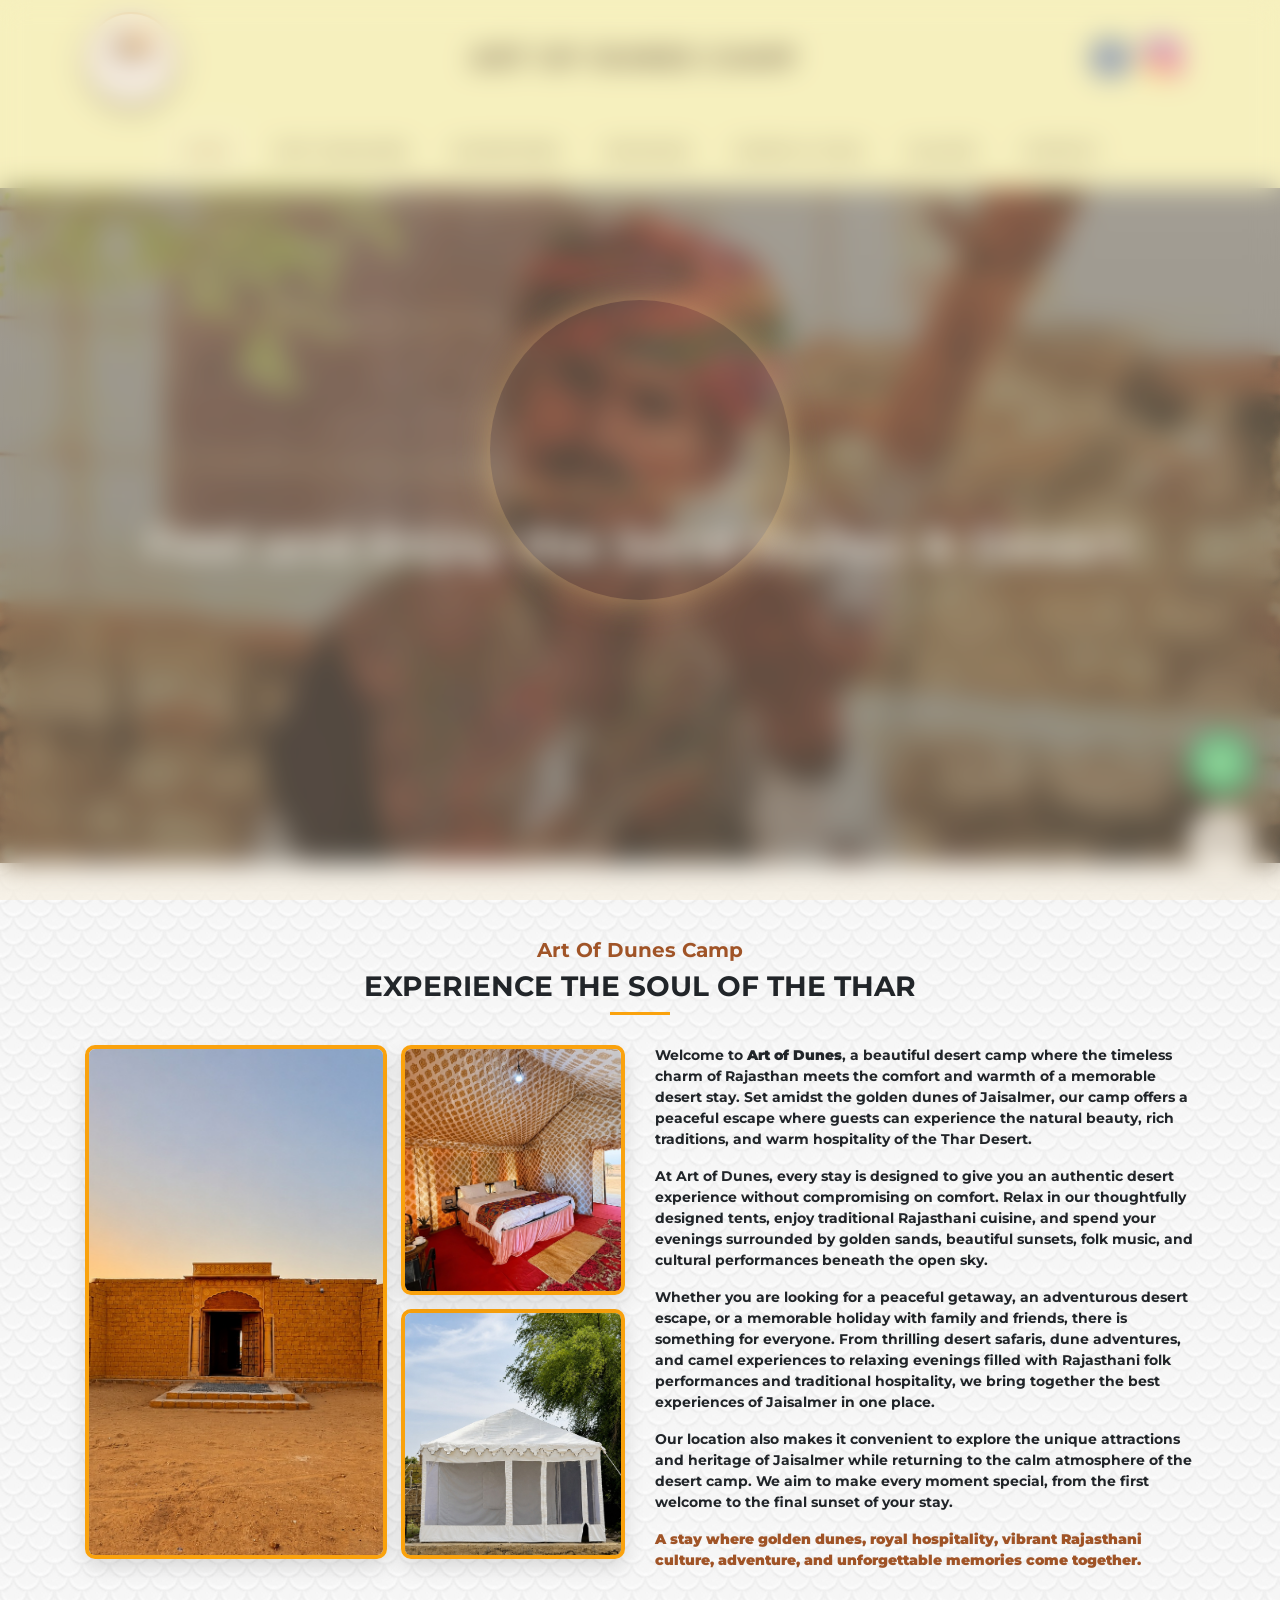
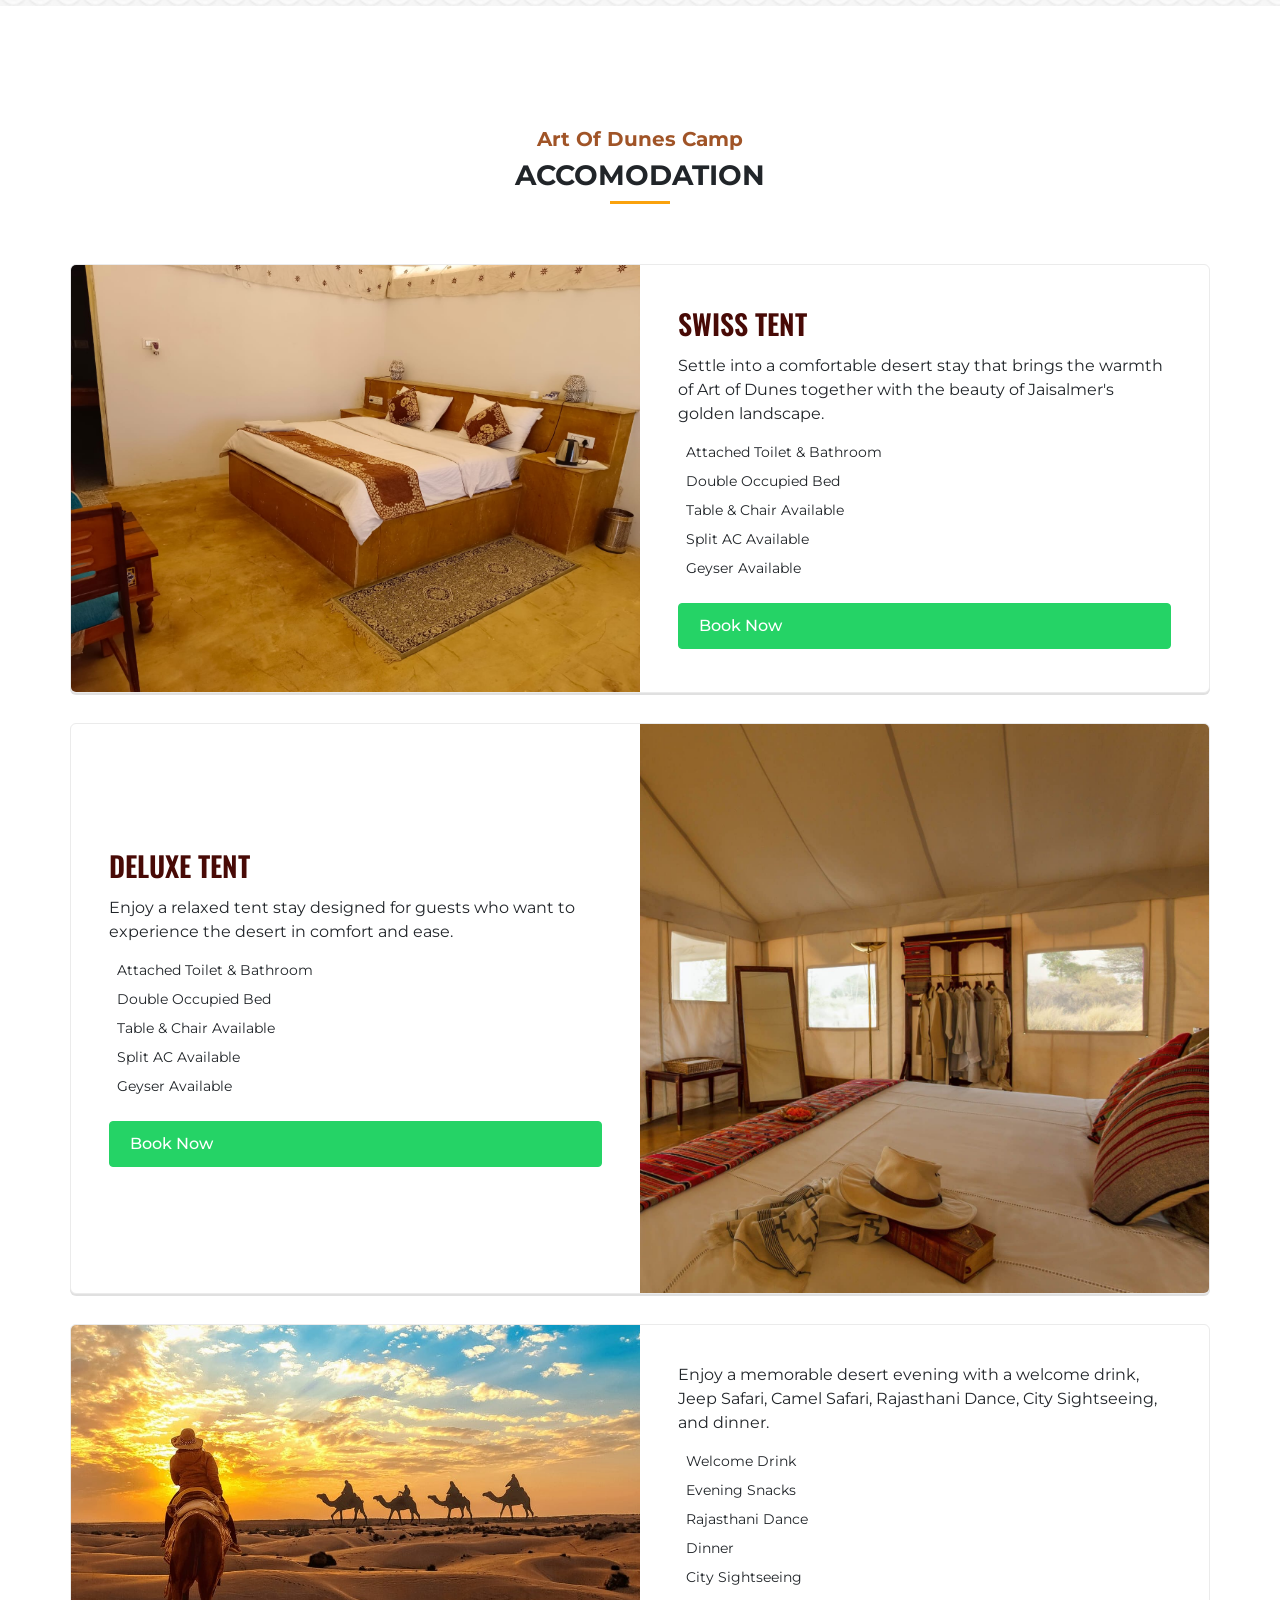
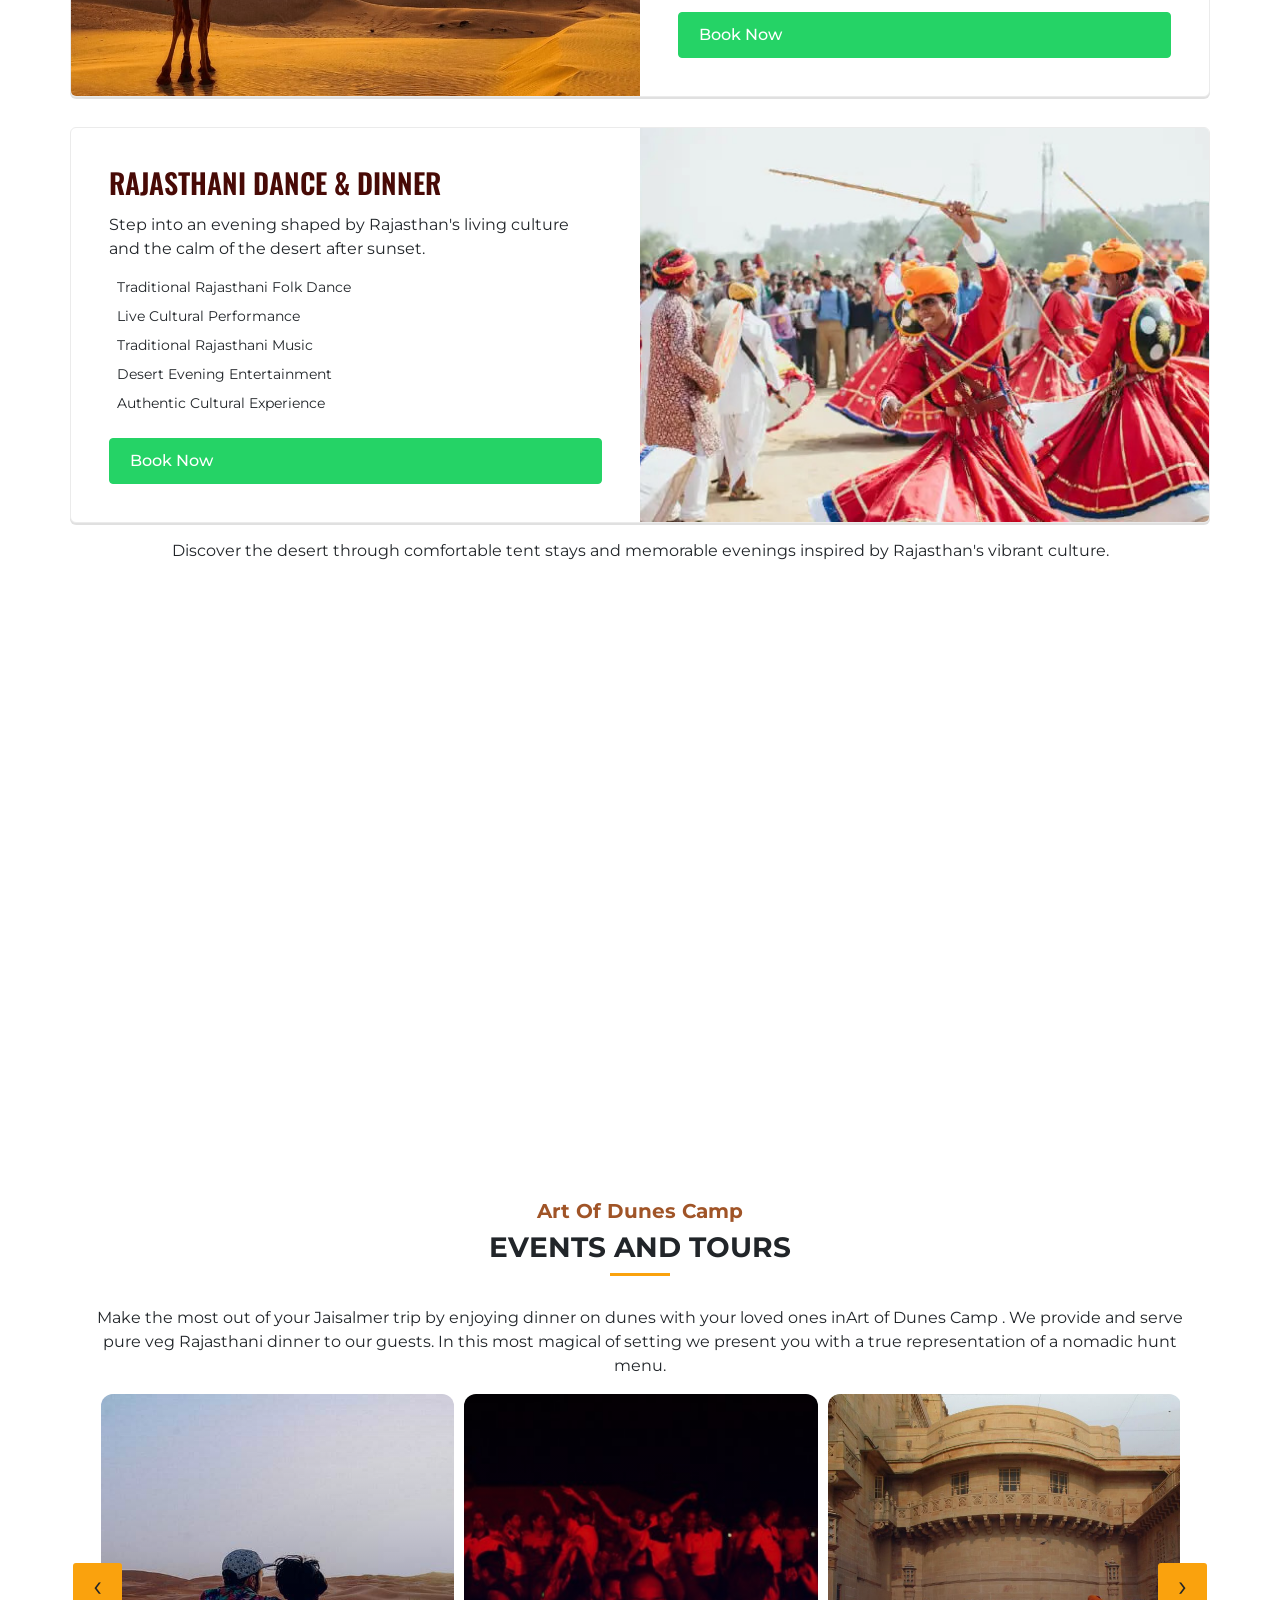
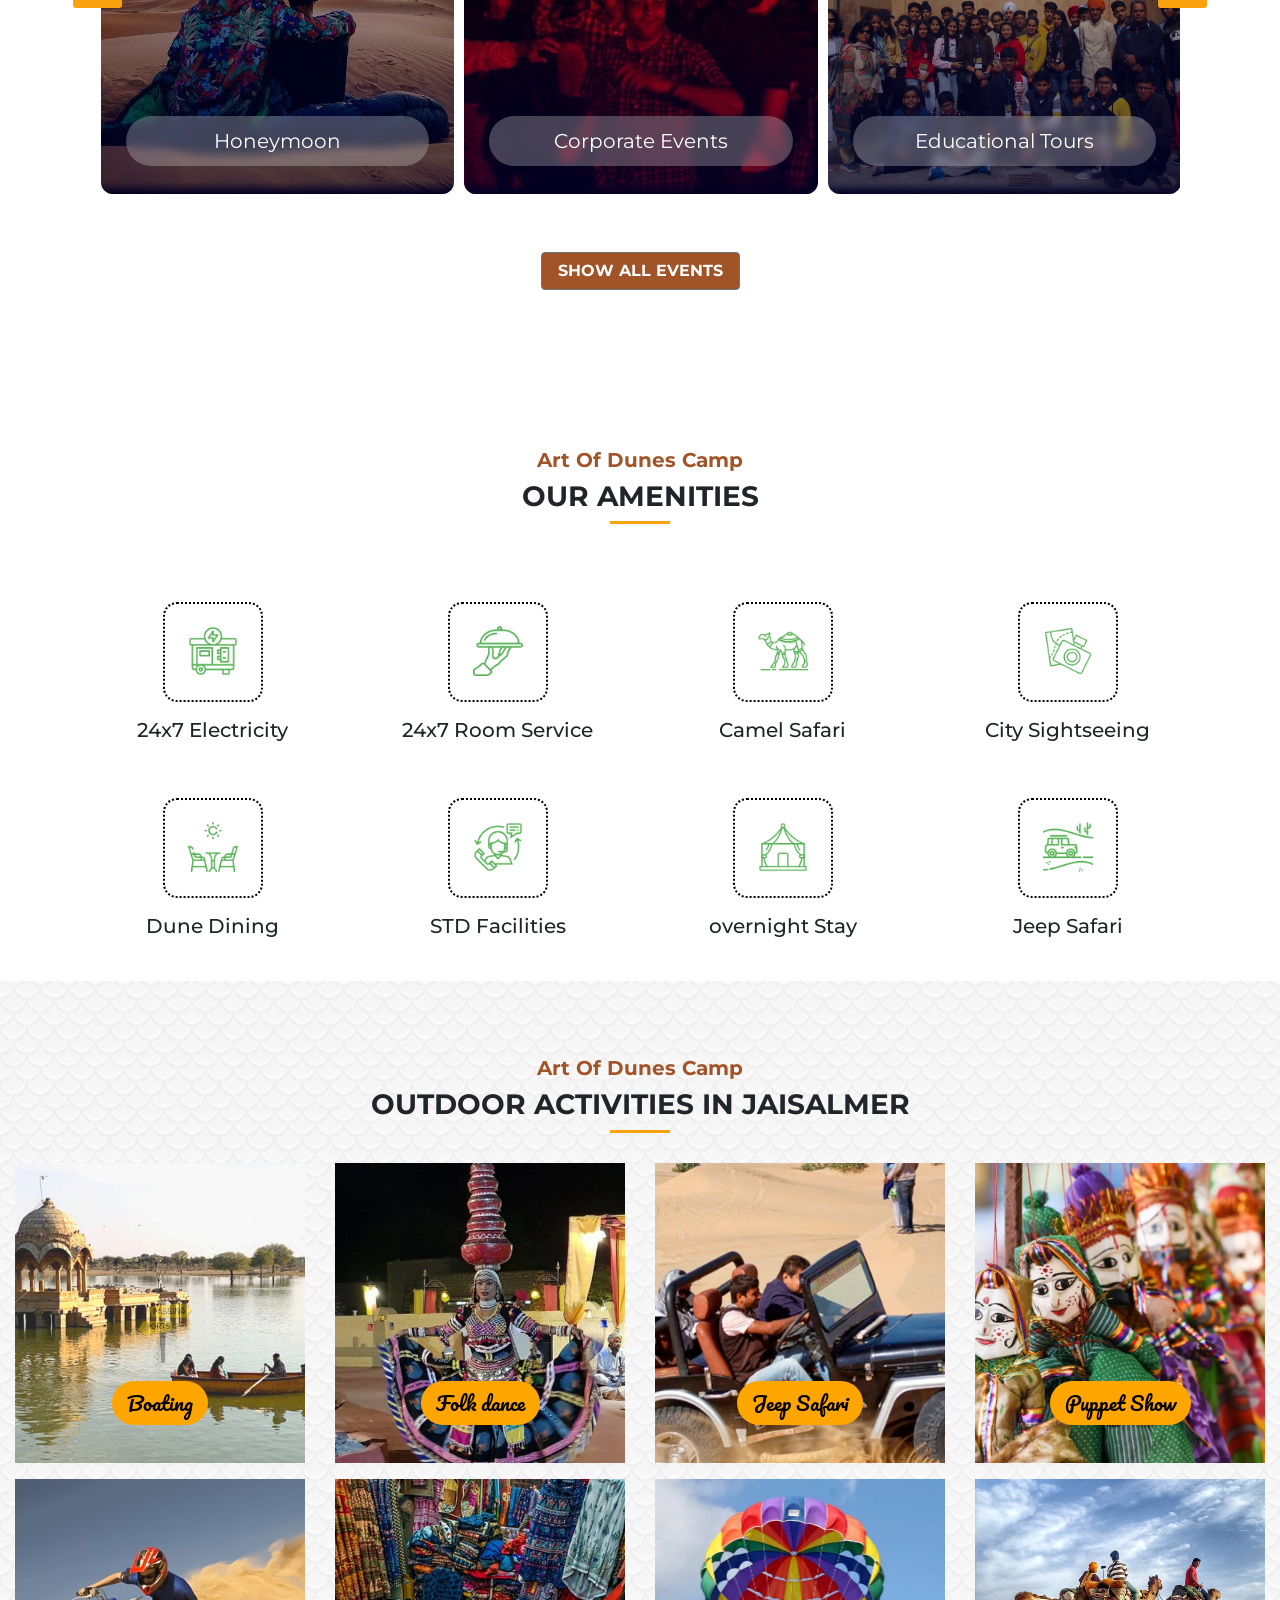
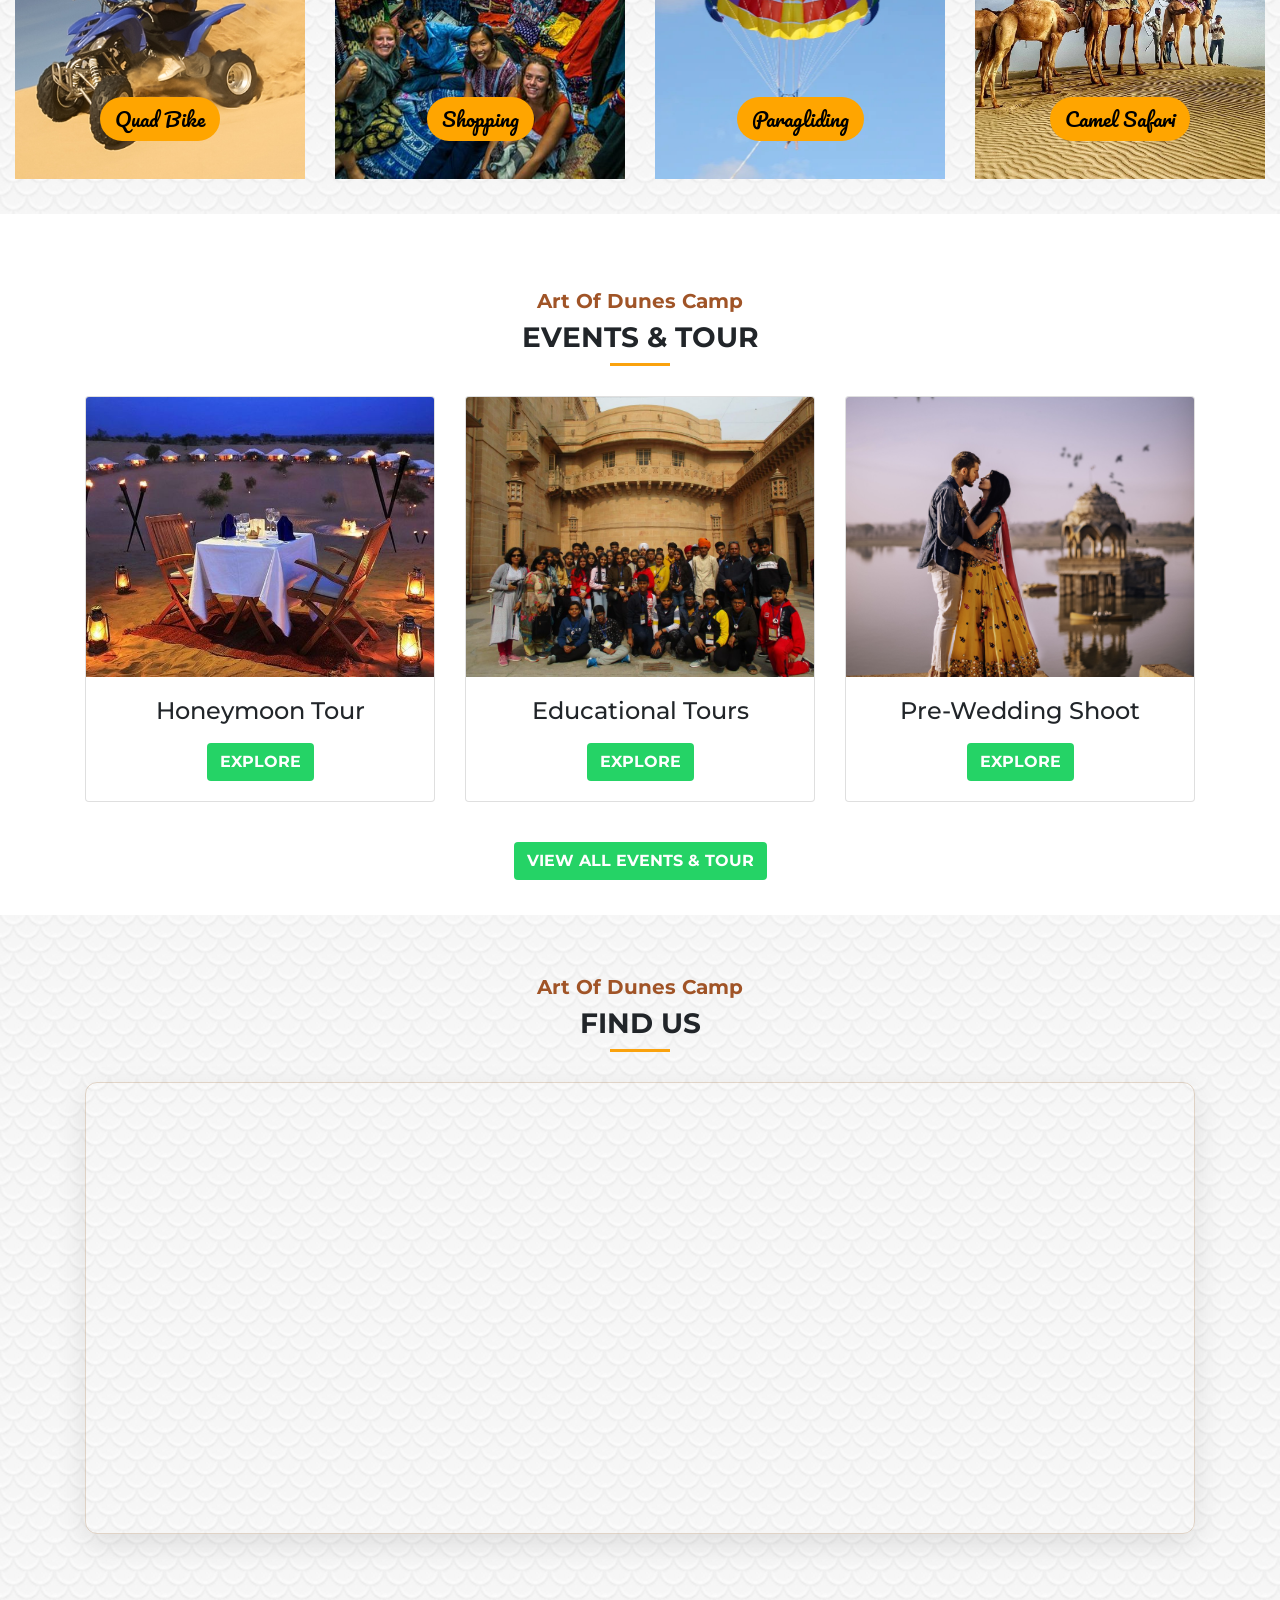
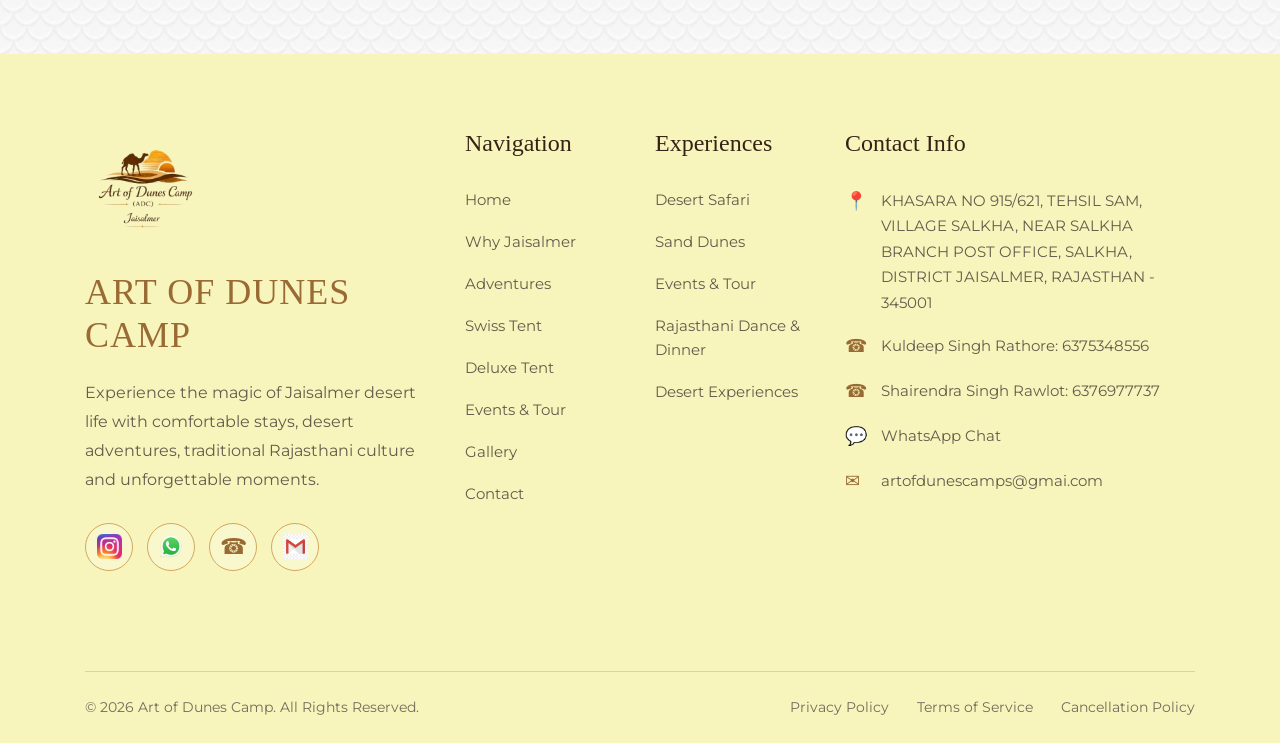
==== commit c532c419: "coorect navbar and footer color added images" ====
--- a/index.html
+++ b/index.html
@@ -199,6 +199,116 @@
       }
     }
   </style>
+  <style>
+  /* ===== ART OF DUNES GOLD THEME ===== */
+
+  
+
+  .aod-navbar {
+    background-color: #f7f5bc !important;
+    border-bottom: 2px solid #C99518 !important;
+  }
+
+  .aod-navbar > .container {
+    background-color: #f7f5bc !important;
+  }
+
+  .aod-navbar .navbar-collapse,
+  #aodNavContent {
+    background-color: #f7f5bc !important;
+  }
+
+  .aod-nav-list .nav-link {
+    color: #3b2a16 !important;
+    background-color: transparent !important;
+  }
+
+  .aod-nav-list .nav-link:hover,
+  .aod-nav-list .nav-link.active {
+    color: #8a5a12 !important;
+    background-color: rgba(255, 255, 255, 0.18) !important;
+  }
+
+  /* Mobile MENU button */
+  .aod-toggler {
+    background-color: #f7f5bc !important;
+    border: 1px solid #f7f5bc !important;
+  }
+
+  .aod-toggler-label {
+    color: #3b2a16 !important;
+  }
+
+  .aod-toggler .aod-toggler-icon {
+    filter: none !important;
+  }
+</style>
+<style>
+  /* ===== ART OF DUNES GOLD THEME ===== */
+
+  /* Upper Header */
+  .aod-top-bar {
+    background-color: #f7f5bc !important;
+    border-bottom: 1px solid #f7f5bc !important;
+  }
+
+  /* Navbar */
+  .aod-navbar {
+    background-color: #f7f5bc !important;
+    border-bottom: 2px solid #f7f5bc !important;
+  }
+
+  .aod-navbar > .container {
+    background-color: #f7f5bc !important;
+  }
+
+  .aod-navbar .navbar-collapse,
+  #aodNavContent {
+    background-color: #f7f5bc !important;
+  }
+
+  /* Header Title */
+  .aod-title-main {
+    color: #3b2a16 !important;
+  }
+
+  /* Navigation Links */
+  .aod-nav-list .nav-link {
+    color: #3b2a16 !important;
+    background-color: transparent !important;
+  }
+
+  .aod-nav-list .nav-link:hover,
+  .aod-nav-list .nav-link.active {
+    color: #8a5a12 !important;
+    background-color: rgba(255, 255, 255, 0.18) !important;
+  }
+
+  /* Mobile MENU button */
+  .aod-toggler {
+    background-color: #E7B526 !important;
+    border: 1px solid #C99518 !important;
+  }
+
+  .aod-toggler-label {
+    color: #3b2a16 !important;
+  }
+
+  /* Dropdown */
+  .aod-dropdown-menu {
+    background-color: #f6f4f1 !important;
+    border: 1px solid #fcfaf5 !important;
+  }
+
+  .aod-dropdown-menu .dropdown-item {
+    color: #3b2a16 !important;
+  }
+
+  .aod-dropdown-menu .dropdown-item:hover {
+    background-color: rgba(255, 255, 255, 0.2) !important;
+    color: #3b2a16 !important;
+  }
+</style>
 
 </head>
 
@@ -244,14 +354,7 @@
   </a>
 
   <!-- WhatsApp -->
-  <a
-    href="https://wa.me/916376977737?text=Hi%20Art%20of%20Dunes%20Camp%2C%20I%20want%20to%20know%20more%20about%20your%20camp"
-    target="_blank"
-    rel="noopener"
-    title="WhatsApp"
-  >
-    <img src="images/Home/icons/whatsapp.png" alt="WhatsApp">
-  </a>
+  
 
   <!-- Instagram -->
   <a
@@ -268,7 +371,6 @@
     href="mailto:artofdunescamps@gmai.com"
     title="Gmail"
   >
-    <img src="images/Home/icons/gmail.jpg" alt="Gmail">
   </a>
 
 </div>
@@ -308,7 +410,7 @@
             <li><a class="dropdown-item" href="maharani-package.html" target="_blank">Swiss Tent</a></li>
             <li><a class="dropdown-item" href="yuvraj-package.html" target="_blank">Deluxe Tent</a></li>
             <!-- <li><a class="dropdown-item" href="mobile-tent.html" target="_blank">Soldier Mobile Tent</a></li> -->
-            <li><a class="dropdown-item" href="royal-odc.html" target="_blank">Royal ODC (Day Safari)</a></li>
+            <!-- <li><a class="dropdown-item" href="royal-odc.html" target="_blank"> (Day Safari)</a></li> -->
             <li><a class="dropdown-item" href="rajasthani-dance-dinner.html" target="_blank">Rajasthani Dance & Dinner</a></li>
           </ul>
         </li>
@@ -352,40 +454,69 @@
         <div class="c-line-center c-theme-bg"></div>
       </div>
       <div class="row">
-        <div class="col-12 col-md-12 col-lg-6 ">
-          <div class="row">
-            <div class="col-6 about-images">
-              <img src="images/About/home.jpg" class="img-fluid" />
-              <img src="images/About/contact.jpg" class="img-fluid" />
-            </div>
-            <div class="col-6">
-              <img src="images/About/gallery.jpg" class="img-fluid" style="border-radius: 6px;
-              border: 4px solid var(--tertiary-color);" />
-            </div>
-          </div>
-        </div>
-        <div class="col-12 col-md-12 col-lg-6">
-          <div class="about-content fs-14 font-weight-bold ">
-            <p class="mt-5 mt-lg-0">
-              Welcome to <strong>Art of Dunes</strong>, a beautiful desert camp
-              where the timeless charm of Rajasthan meets the comfort of a
-              memorable desert stay. Set amidst the golden dunes of Jaisalmer,
-              we invite you to slow down among peaceful landscapes, warm
-              Rajasthani hospitality, traditional culture, and unforgettable
-              evenings beneath the open sky.
-            </p>
-            <p>
-              From relaxing in thoughtfully designed tents to enjoying
-              Rajasthani folk performances, desert adventures, and magical
-              sunset moments, every experience at Art of Dunes is created to
-              help guests discover the beauty and spirit of the Thar Desert.
-            </p>
-            <p class="mb-0 color-secondary">
-              A stay where golden dunes, royal hospitality, and Rajasthan's
-              vibrant culture come together.
-            </p>
-          </div>
-        </div>
+        <div class="col-12 col-lg-6">
+    <div class="about-images-premium">
+
+        <div class="about-img about-img-1">
+            <img src="./images/Home/about1.jpeg" alt="Art of Dunes Camp">
+        </div>
+
+        <div class="about-img about-img-2">
+            <img src="./images/Home/about2.jpeg" alt="Art of Dunes Camp">
+        </div>
+
+        <div class="about-img about-img-3">
+            <img src="./images/Home/about3.jpeg" alt="Art of Dunes Camp">
+        </div>
+
+    </div>
+</div>
+      <div class="col-12 col-md-12 col-lg-6">
+    <div class="about-content fs-14 font-weight-bold">
+
+        <p class="mt-5 mt-lg-0">
+            Welcome to <strong>Art of Dunes</strong>, a beautiful desert camp
+            where the timeless charm of Rajasthan meets the comfort and warmth
+            of a memorable desert stay. Set amidst the golden dunes of Jaisalmer,
+            our camp offers a peaceful escape where guests can experience the
+            natural beauty, rich traditions, and warm hospitality of the Thar
+            Desert.
+        </p>
+
+        <p>
+            At Art of Dunes, every stay is designed to give you an authentic
+            desert experience without compromising on comfort. Relax in our
+            thoughtfully designed tents, enjoy traditional Rajasthani cuisine,
+            and spend your evenings surrounded by golden sands, beautiful
+            sunsets, folk music, and cultural performances beneath the open sky.
+        </p>
+
+        <p>
+            Whether you are looking for a peaceful getaway, an adventurous
+            desert escape, or a memorable holiday with family and friends,
+            there is something for everyone. From thrilling desert safaris,
+            dune adventures, and camel experiences to relaxing evenings filled
+            with Rajasthani folk performances and traditional hospitality, we
+            bring together the best experiences of Jaisalmer in one place.
+        </p>
+
+        <p>
+            Our location also makes it convenient to explore the unique
+            attractions and heritage of Jaisalmer while returning to the calm
+            atmosphere of the desert camp. We aim to make every moment special,
+            from the first welcome to the final sunset of your stay.
+        </p>
+
+        <p class="mb-0 color-secondary">
+            <strong>
+                A stay where golden dunes, royal hospitality, vibrant
+                Rajasthani culture, adventure, and unforgettable memories
+                come together.
+            </strong>
+        </p>
+
+    </div>
+</div>
       </div>
     </div>
   </section>
@@ -432,7 +563,7 @@
     font-weight: 500;
   "
 >
-  Enquire on WhatsApp
+  Book Now
 </a>          </div>
         </div>
 
@@ -466,16 +597,16 @@
     font-weight: 500;
   "
 >
-  Enquire on WhatsApp
+  Book Now
 </a>          </div>
         </div>
 
         <div class="col-12 aod-accommodation-card mt30">
           <div class="aod-accommodation-image">
-            <img src="images/Home/jaisalmer-not-accomodation.jpg" alt="Royal ODC desert experience" class="img-fluid" />
+            <img src="images/Home/jaisalmer-not-accomodation.jpg" alt=" desert experience" class="img-fluid" />
           </div>
           <div class="aod-accommodation-content">
-            <h4>Royal ODC</h4>
+            <!-- <h4></h4> -->
 <p>Enjoy a memorable desert evening with a welcome drink, Jeep Safari, Camel Safari, Rajasthani Dance, City Sightseeing, and dinner.</p> 
 <ul class="list-unstyled">
   <li><i class="fa fa-check-circle"></i>Welcome Drink</li>
@@ -500,7 +631,7 @@
     font-weight: 500;
   "
 >
-  Enquire on WhatsApp
+  Book Now
 </a>          </div>
         </div>
 
@@ -534,7 +665,7 @@
     font-weight: 500;
   "
 >
-  Enquire on WhatsApp
+  Book Now
 </a>          </div>
         </div>
         <div class="col-12">
@@ -649,7 +780,6 @@
             <img src="images/Home/icons/city_sightseeing.png" class="img-fluid">
           </div>
           <h5 class="mt-3">City Sightseeing</h5>
-          <p class="small mb-0">Discover Jaisalmer's heritage, golden architecture, culture, and iconic landmarks.</p>
         </div>
         <div class="col-6 col-md-4 col-lg-3 mt-5 text-center ">
           <div class="amenties-block">
@@ -839,104 +969,237 @@
 </section>
 
 
-  <section class="home-gallery section-padding bg-white">
-  <div class="container">
-
-    <div class="heading-title text-center mb-4">
-      <h5 class="text-capitalize font-weight-bold color-secondary">
-        Art of Dunes Camp
-      </h5>
-      <h3 class="text-uppercase font-weight-bold">Gallery</h3>
-      <div class="c-line-center c-theme-bg"></div>
-    </div>
-
-    <div class="row">
-
-      <div class="col-6 col-lg-4 mb-4">
-        <img src="images/Gallery/gallery-img1.jpg"
-             class="img-fluid w-100"
-             alt="Art of Dunes Camp">
-      </div>
-
-      <div class="col-6 col-lg-4 mb-4">
-        <img src="images/Gallery/gallery-img2.jpg"
-             class="img-fluid w-100"
-             alt="Art of Dunes Camp">
-      </div>
-
-      <div class="col-6 col-lg-4 mb-4">
-        <img src="images/Gallery/gallery-img3.jpg"
-             class="img-fluid w-100"
-             alt="Art of Dunes Camp">
-      </div>
-
-      <div class="col-6 col-lg-4 mb-4">
-        <img src="images/Gallery/gallery-img4.jpg"
-             class="img-fluid w-100"
-             alt="Art of Dunes Camp">
-      </div>
-
-      <div class="col-6 col-lg-4 mb-4">
-        <img src="images/Gallery/gallery-img5.jpg"
-             class="img-fluid w-100"
-             alt="Art of Dunes Camp">
-      </div>
-
-      <div class="col-6 col-lg-4 mb-4">
-        <img src="images/Gallery/gallery-img6.jpg"
-             class="img-fluid w-100"
-             alt="Art of Dunes Camp">
-      </div>
-
-    </div>
-
-    <div class="text-center mt-3">
-      <a href="gallery.html"
-         class="btn text-uppercase font-weight-bold"
-         style="background-color:#25D366;color:#fff;">
-        View Full Gallery
-      </a>
-    </div>
-
-  </div>
+  <!-- HOME PAGE MAP SECTION -->
+<section class="home-map-section section-padding">
+    <div class="container">
+
+        <div class="heading-title text-center mb-4">
+            <h5 class="text-capitalize font-weight-bold color-secondary">
+                Art of Dunes Camp
+            </h5>
+
+            <h3 class="text-uppercase font-weight-bold">
+                Find Us
+            </h3>
+
+            <div class="c-line-center c-theme-bg"></div>
+        </div>
+
+        <div class="home-map-container">
+            <iframe
+                src="https://www.google.com/maps/embed?pb=!1m14!1m12!1m3!1d12837.920933551703!2d70.5934061554478!3d26.89400284085548!2m3!1f0!2f0!3f0!3m2!1i1024!2i768!4f13.1!5e0!3m2!1sen!2sin!4v1787145008875!5m2!1sen!2sin"
+                width="100%"
+                height="450"
+                style="border:0;"
+                allowfullscreen=""
+                loading="lazy"
+                referrerpolicy="strict-origin-when-cross-origin">
+            </iframe>
+        </div>
+
+    </div>
 </section>
 
-  <footer class="section-padding mt-5">
+ <footer class="aod-footer">
+
     <div class="container">
-      <div class="row d-flex ">
-        <div class="col-md-8">
-          <h2> BOOK YOUR JAISALMER TRIP NOW </h2>
-        </div>
-        <div class="col-md-4 ">
-          <button class="btn btn-warning text-uppercase">
-            <a href="https://wa.me/916376977737?text=Hi%20Art%20of%20Dunes%2C%20I%20would%20like%20to%20enquire%20about%20a%20stay." class="text-dark font-weight-bold" target="_blank" rel="noopener">book now</a>
-          </button>
-        </div>
-        <div class="col-md-4 col-lg-4 mt-5">
-         <div class="custom-ft-logo-wrapper mb-3">
-  <a class="text-white d-inline-block" href="index.html">
-    <div class="custom-ft-logo-circle">
-      <img src="images/logo.png" alt="Art of Dunes Camp Logo">
-    </div>
-  </a>
-</div>
-          <div class="footer-block-1">
-            <h4 class="text-white mb-1">Art of Dunes Camp</h4>
-            <p class="text-white">Address: Near Sam Parking, Lakhmara Road, Kanoi, Jaisalmer, Rajasthan (345001)</p>
-            <p>Email address:<a href="mailto:artofdunescamps@gmai.com"> artofdunescamps@gmai.com</a></p>
-            <p class="mb-1"><b>Kuldeep Singh Rathore:</b> <a href="tel:+916375348556">6375348556</a></p>
-            <p class="mb-0"><b>Shaitan Singh:</b> <a href="tel:+916376977737">6376977737</a></p>
-          </div>
-        </div>
-       
-        <div class="col-md-8 mt-5">
-<iframe src="https://www.google.com/maps/embed?pb=!1m14!1m12!1m3!1d12837.920933551703!2d70.5934061554478!3d26.89400284085548!2m3!1f0!2f0!3f0!3m2!1i1024!2i768!4f13.1!5e0!3m2!1sen!2sin!4v1787145008875!5m2!1sen!2sin" width="600" height="450" style="border:0;" allowfullscreen="" loading="lazy" referrerpolicy="strict-origin-when-cross-origin"></iframe>        </div>
-      </div>
-    </div>
-  </footer>
+
+        <!-- Footer Main Content -->
+        <div class="row aod-footer-main">
+
+            <!-- Brand / About -->
+            <div class="col-lg-4 col-md-6 mb-5 mb-lg-0">
+
+                <div class="aod-footer-logo">
+                    <a href="index.html">
+                        <img src="images/logo.png" alt="Art of Dunes Camp Logo">
+                    </a>
+                </div>
+
+                <h2 class="aod-footer-brand">
+                    ART OF DUNES CAMP
+                </h2>
+
+                <p class="aod-footer-description">
+                    Experience the magic of Jaisalmer desert life with
+                    comfortable stays, desert adventures, traditional
+                    Rajasthani culture and unforgettable moments.
+                </p>
+
+                <!-- Social Icons -->
+                <div class="aod-footer-social">
+
+                    <a href="https://www.instagram.com/artofdunes_camp"
+                       target="_blank"
+                       rel="noopener"
+                       title="Instagram">
+                        <img src="images/Home/icons/instagram.png" alt="Instagram">
+                    </a>
+
+                    <a href="https://wa.me/916376977737"
+                       target="_blank"
+                       rel="noopener"
+                       title="WhatsApp">
+                        <img src="images/Home/icons/whatsapp.png" alt="WhatsApp">
+                    </a>
+
+                    <a href="tel:+916376977737"
+                       title="Call">
+                        <span>☎</span>
+                    </a>
+
+                    <a href="mailto:artofdunescamps@gmai.com"
+                       title="Email">
+                        <img src="images/Home/icons/gmail.jpg" alt="Gmail">
+                    </a>
+
+                </div>
+
+            </div>
+
+
+            <!-- Navigation -->
+            <div class="col-lg-2 col-md-6 mb-5 mb-lg-0">
+
+                <h3 class="aod-footer-heading">
+                    Navigation
+                </h3>
+
+                <ul class="aod-footer-links">
+                    <li><a href="index.html">Home</a></li>
+                    <li><a href="why-jaisalmer.html">Why Jaisalmer</a></li>
+                    <li><a href="adventure.html">Adventures</a></li>
+                    <li><a href="maharani-package.html">Swiss Tent</a></li>
+                    <li><a href="yuvraj-package.html">Deluxe Tent</a></li>
+                    <li><a href="events.html">Events & Tour</a></li>
+                    <li><a href="gallery.html">Gallery</a></li>
+                    <li><a href="contact.html">Contact</a></li>
+                </ul>
+
+            </div>
+
+
+            <!-- Experiences -->
+            <div class="col-lg-2 col-md-6 mb-5 mb-lg-0">
+
+                <h3 class="aod-footer-heading">
+                    Experiences
+                </h3>
+
+                <ul class="aod-footer-links">
+                    <li><a href="adventure.html">Desert Safari</a></li>
+                    <li><a href="adventure.html">Sand Dunes</a></li>
+                    <li><a href="events.html">Events & Tour</a></li>
+                    <li><a href="rajasthani-dance-dinner.html">Rajasthani Dance & Dinner</a></li>
+                    <li><a href="royal-odc.html"></a></li>
+                    <li><a href="gallery.html">Desert Experiences</a></li>
+                </ul>
+
+            </div>
+
+
+            <!-- Contact Info -->
+            <div class="col-lg-4 col-md-6">
+
+                <h3 class="aod-footer-heading">
+                    Contact Info
+                </h3>
+
+                <div class="aod-contact-item">
+                    <span class="aod-contact-icon">📍</span>
+                    <p>
+                        KHASARA NO 915/621, TEHSIL SAM, VILLAGE SALKHA,
+                        NEAR SALKHA BRANCH POST OFFICE, SALKHA,
+                        DISTRICT JAISALMER, RAJASTHAN - 345001
+                    </p>
+                </div>
+
+                <div class="aod-contact-item">
+                    <span class="aod-contact-icon">☎</span>
+                    <p>
+                        <a href="tel:+916375348556">
+                            Kuldeep Singh Rathore: 6375348556
+                        </a>
+                    </p>
+                </div>
+
+                <div class="aod-contact-item">
+                    <span class="aod-contact-icon">☎</span>
+                    <p>
+                        <a href="tel:+916376977737">
+                            Shairendra Singh Rawlot: 6376977737
+                        </a>
+                    </p>
+                </div>
+
+                <div class="aod-contact-item">
+                    <span class="aod-contact-icon">💬</span>
+                    <p>
+                        <a href="https://wa.me/916376977737"
+                           target="_blank"
+                           rel="noopener">
+                            WhatsApp Chat
+                        </a>
+                    </p>
+                </div>
+
+                <div class="aod-contact-item">
+                    <span class="aod-contact-icon">✉</span>
+                    <p>
+                        <a href="mailto:artofdunescamps@gmai.com">
+                            artofdunescamps@gmai.com
+                        </a>
+                    </p>
+                </div>
+
+            </div>
+
+        </div>
+
+
+      <!-- Map -->
+        
+
+
+        <!-- Bottom -->
+        <div class="aod-footer-bottom">
+
+            <p>
+                © 2026 Art of Dunes Camp. All Rights Reserved.
+            </p>
+
+            <div class="aod-footer-bottom-links">
+                <a href="#">Privacy Policy</a>
+                <a href="#">Terms of Service</a>
+                <a href="#">Cancellation Policy</a>
+            </div>
+
+        </div>
+
+    </div>
+
+
+    <!-- Floating WhatsApp -->
+    <a href="https://wa.me/916376977737"
+       class="aod-floating-whatsapp"
+       target="_blank"
+       rel="noopener"
+       title="WhatsApp">
+        <img src="images/Home/icons/whatsapp.png" alt="WhatsApp">
+    </a>
+
+
+    <!-- Floating Call -->
+    <a href="tel:+916376977737"
+       class="aod-floating-call"
+       title="Call">
+        ☎
+    </a>
+
+</footer>
 
 <!-- FLOATING WHATSAPP BUTTON (Bottom Right) -->
-<div class="social-connect">
+<!-- <div class="social-connect">
   <ul class="footer-list-2 w-100 pl-0">
     <li class="footer-list-item list-unstyled">
       <a href="https://wa.me/916376977737?text=Hi%20artofdunes%20desert%20safari,%20I%20want%20to%20know%20more%20about%20your%20camp" 
@@ -947,7 +1210,7 @@
       </a>
     </li>
   </ul>
-</div>
+</div> -->
 
 <!-- FLOATING CALL BUTTON -->
 <div class="call-artofdunes-desert-safari">
--- a/css/style.css
+++ b/css/style.css
@@ -2447,7 +2447,7 @@
 }
 
 .why-jaisalmer-bg-1 {
-  background-image: url("../images/WhyJaisalmer/gadisagar-lake.jpg");
+  background-image: url("../images/WhyJaisalmer/gadisagar.png");
 }
 
 .why-jaisalmer-bg-2 {
@@ -2630,7 +2630,7 @@
 }
 
 .camel-safari-bg {
-  background-image: url("../images/adventures/camel-safari.jpg");
+  background-image: url("../images/adventures/camel.jpeg");
 }
 
 .quad-biking-bg {
@@ -3904,11 +3904,11 @@
 }
 
 /* --- Navigation Bar --- */
-.aod-navbar {
+/* .aod-navbar {
   background-color: #121212 !important;
   border-bottom: 2px solid #d4a359 !important;
   padding: 0 !important;
-}
+} */
 
 .aod-nav-list {
   gap: 6px;
@@ -3934,8 +3934,8 @@
 
 /* Custom Dropdown Menu */
 .aod-dropdown-menu {
-  background-color: #1a1a1a !important;
-  border: 1px solid #d4a359 !important;
+  background-color: #f8f0f0 !important;
+  border: 1px solid #f1ede7 !important;
   border-radius: 4px;
   padding: 8px 0 !important;
   margin-top: 0 !important;
@@ -3951,7 +3951,7 @@
 }
 
 .aod-dropdown-menu .dropdown-item:hover {
-  background-color: #d4a359 !important;
+  background-color: #fffdfb !important;
   color: #000000 !important;
 }
 
@@ -4093,12 +4093,12 @@
    ========================================================================== */
 
 /* Navbar collapse background fix for mobile */
-.aod-navbar .navbar-collapse,
+/* .aod-navbar .navbar-collapse,
 #aodNavContent {
   background-color: #121212 !important;
   padding: 10px 0;
   border-radius: 0 0 8px 8px;
-}
+} */
 
 /* Nav links color fix */
 .aod-nav-list .nav-link {
@@ -4115,8 +4115,8 @@
 
 /* Dropdown menu background & text fix */
 .aod-dropdown-menu {
-  background-color: #1a1a1a !important;
-  border: 1px solid #d4a359 !important;
+  background-color: #fbf7f7 !important;
+  border: 1px solid #edeae6 !important;
 }
 
 .aod-dropdown-menu .dropdown-item {
@@ -4125,7 +4125,7 @@
 }
 
 .aod-dropdown-menu .dropdown-item:hover {
-  background-color: #d4a359 !important;
+  background-color: #f5f3f0 !important;
   color: #000000 !important;
 }
 
@@ -4202,8 +4202,8 @@
 }
 
 .aod-dropdown-menu {
-  background-color: var(--aod-sand-light) !important;
-  border-color: var(--aod-sand-accent) !important;
+  background-color: white !important;
+  border-color: white !important;
 }
 
 .aod-dropdown-menu .dropdown-item {
@@ -4417,4 +4417,967 @@
   height: 38px !important;
   object-fit: contain;
   display: block !important;
+}
+
+@media (max-width: 767px) {
+
+    /* Header spacing */
+    .header-top-bar {
+        padding: 10px 0;
+        overflow: hidden;
+    }
+
+    .header-top-bar .container-fluid {
+        padding-left: 10px !important;
+        padding-right: 10px !important;
+    }
+
+    /* Logo */
+    .header-top-bar .col-4:first-child {
+        width: 30%;
+        flex: 0 0 30%;
+    }
+
+    .logo-img {
+        width: 65px !important;
+        height: 65px !important;
+    }
+
+    /* Brand title */
+    .header-top-bar .col-4:nth-child(2) {
+        width: 70%;
+        flex: 0 0 70%;
+    }
+
+    .header-brand-title {
+        font-size: 18px !important;
+        white-space: nowrap;
+        text-align: center;
+    }
+
+    /* Social icons */
+    .header-top-bar .col-4:last-child {
+        width: 100%;
+        flex: 0 0 100%;
+        margin-top: 8px;
+        text-align: center !important;
+    }
+
+    .social-icons-wrapper {
+        display: flex !important;
+        justify-content: center !important;
+        align-items: center;
+        gap: 6px !important;
+    }
+
+    .social-icons-wrapper a {
+        display: inline-flex;
+        align-items: center;
+        justify-content: center;
+    }
+
+    .social-icons-wrapper img {
+        width: 35px !important;
+        height: 35px !important;
+        object-fit: contain;
+    }
+
+    /* Navigation */
+    .header-nav-bar .navbar-toggler {
+        margin: 5px auto !important;
+    }
+}
+
+
+
+/* Loading overlay */.aod-home-intro {
+    position: fixed;
+    inset: 0;
+    width: 100%;
+    height: 100vh;
+    display: flex;
+    align-items: center;
+    justify-content: center;
+    z-index: 99999;
+    overflow: hidden;
+
+    background: #ffffff;
+    backdrop-filter: blur(12px);
+    -webkit-backdrop-filter: blur(12px);
+}
+
+/* Loading video *//* ===== LOADING SCREEN - FINAL ===== */
+
+.aod-home-intro {
+    position: fixed !important;
+    inset: 0 !important;
+    width: 100% !important;
+    height: 100vh !important;
+
+    display: flex !important;
+    align-items: center !important;
+    justify-content: center !important;
+
+    background: rgba(245, 227, 195, 0.30) !important;
+
+    backdrop-filter: blur(14px) !important;
+    -webkit-backdrop-filter: blur(14px) !important;
+
+    z-index: 999999 !important;
+    overflow: hidden !important;
+}
+
+.aod-home-intro__video {
+    width: 300px !important;
+    height: 300px !important;
+
+    object-fit: contain !important;
+    display: block !important;
+
+    background: transparent !important;
+    border: none !important;
+}
+
+/* Mobile */
+@media (max-width: 767px) {
+
+    .aod-home-intro {
+        background: rgba(245, 227, 195, 0.30) !important;
+        backdrop-filter: blur(10px) !important;
+        -webkit-backdrop-filter: blur(10px) !important;
+    }
+
+    .aod-home-intro__video {
+        width: 230px !important;
+        height: 230px !important;
+    }
+}
+
+.aod-home-intro__video {
+    width: 300px !important;
+    height: 300px !important;
+    object-fit: cover !important;
+    border-radius: 50% !important;
+    overflow: hidden !important;
+}
+
+/* Mobile */
+@media (max-width: 767px) {
+    .aod-home-intro__video {
+        width: 230px !important;
+        height: 230px !important;
+        border-radius: 50% !important;
+    }
+}
+
+.aod-home-intro__video {
+    box-shadow: 0 0 35px rgba(255, 210, 130, 0.45) !important;
+}
+
+
+@media (max-width: 767px) {
+
+    /* Mobile header - single row */
+    .header-top-bar .row {
+        display: flex !important;
+        align-items: center !important;
+        flex-wrap: nowrap !important;
+        margin: 0 !important;
+    }
+
+    /* Logo - Left */
+    .header-top-bar .col-4:first-child {
+        width: 22% !important;
+        flex: 0 0 22% !important;
+        padding: 0 !important;
+        text-align: left !important;
+    }
+
+    .logo-img {
+        width: 58px !important;
+        height: 58px !important;
+    }
+
+    /* Title - Center */
+    .header-top-bar .col-4:nth-child(2) {
+        width: 43% !important;
+        flex: 0 0 43% !important;
+        padding: 0 !important;
+        text-align: center !important;
+    }
+
+    .header-brand-title {
+        font-size: 16px !important;
+        white-space: nowrap !important;
+        margin: 0 !important;
+    }
+
+    /* Social icons - Right */
+    .header-top-bar .col-4:last-child {
+        width: 35% !important;
+        flex: 0 0 35% !important;
+        padding: 0 !important;
+        text-align: right !important;
+    }
+
+    .social-icons-wrapper {
+        display: flex !important;
+        align-items: center !important;
+        justify-content: flex-end !important;
+        gap: 6px !important;
+    }
+
+    .social-icons-wrapper img {
+        width: 28px !important;
+        height: 28px !important;
+        object-fit: contain !important;
+    }
+}
+
+@media (max-width: 767px) {
+
+    /* ===== HOME PAGE MOBILE HEADER ===== */
+
+    .aod-top-bar-wrapper {
+        display: flex !important;
+        align-items: center !important;
+        justify-content: space-between !important;
+        flex-wrap: nowrap !important;
+        width: 100% !important;
+        min-height: 85px !important;
+    }
+
+    /* Logo - LEFT */
+    .aod-brand-logo {
+        width: 22% !important;
+        flex: 0 0 22% !important;
+        display: flex !important;
+        justify-content: flex-start !important;
+        align-items: center !important;
+        margin: 0 !important;
+    }
+
+    .aod-logo-circle {
+        display: block !important;
+    }
+
+    .aod-logo-circle img {
+        width: 58px !important;
+        height: 58px !important;
+        object-fit: contain !important;
+    }
+
+    /* Title - CENTER */
+    .aod-brand-title {
+        width: 43% !important;
+        flex: 0 0 43% !important;
+        display: flex !important;
+        align-items: center !important;
+        justify-content: center !important;
+        padding: 0 !important;
+        margin: 0 !important;
+    }
+
+    .aod-title-main {
+        font-size: 16px !important;
+        line-height: 1.2 !important;
+        white-space: nowrap !important;
+        margin: 0 !important;
+        text-align: center !important;
+    }
+
+    /* Social Icons - RIGHT */
+    .aod-top-bar-wrapper > .social-icons-wrapper {
+        width: 35% !important;
+        flex: 0 0 35% !important;
+        display: flex !important;
+        align-items: center !important;
+        justify-content: flex-end !important;
+        gap: 5px !important;
+        margin: 0 !important;
+        padding: 0 !important;
+    }
+
+    .aod-top-bar-wrapper > .social-icons-wrapper a {
+        display: flex !important;
+        align-items: center !important;
+        justify-content: center !important;
+    }
+
+    .aod-top-bar-wrapper > .social-icons-wrapper img {
+        width: 27px !important;
+        height: 27px !important;
+        object-fit: contain !important;
+    }
+
+    /* Navigation */
+    .aod-navbar {
+        width: 100% !important;
+    }
+
+    .aod-navbar .container {
+        padding-left: 10px !important;
+        padding-right: 10px !important;
+    }
+}
+
+@media (max-width: 767px) {
+
+    /* ===== HOME HEADER MOBILE FINAL FIX ===== */
+
+    .aod-top-bar {
+        width: 100% !important;
+        padding: 8px 0 !important;
+        min-height: 80px !important;
+    }
+
+    .aod-top-bar .container {
+        width: 100% !important;
+        max-width: 100% !important;
+        padding: 0 8px !important;
+    }
+
+    .aod-top-bar-wrapper {
+        position: relative !important;
+        display: block !important;
+        width: 100% !important;
+        height: 70px !important;
+        min-height: 70px !important;
+    }
+
+    /* LOGO - LEFT */
+    .aod-brand-logo {
+        position: absolute !important;
+        left: 0 !important;
+        top: 50% !important;
+        transform: translateY(-50%) !important;
+
+        width: auto !important;
+        height: auto !important;
+        margin: 0 !important;
+        padding: 0 !important;
+    }
+
+    .aod-logo-circle {
+        display: block !important;
+        margin: 0 !important;
+        padding: 0 !important;
+    }
+
+    .aod-logo-circle img {
+        width: 58px !important;
+        height: 58px !important;
+        object-fit: contain !important;
+    }
+
+
+    /* TITLE - EXACT CENTER */
+    .aod-brand-title {
+        position: absolute !important;
+        left: 50% !important;
+        top: 50% !important;
+        transform: translate(-50%, -50%) !important;
+
+        width: auto !important;
+        margin: 0 !important;
+        padding: 0 !important;
+    }
+
+    .aod-title-main {
+        margin: 0 !important;
+        padding: 0 !important;
+
+        font-size: 16px !important;
+        line-height: 1 !important;
+        white-space: nowrap !important;
+        text-align: center !important;
+    }
+
+
+    /* SOCIAL ICONS - RIGHT */
+    .aod-top-bar-wrapper > .social-icons-wrapper {
+        position: absolute !important;
+        right: 0 !important;
+        top: 50% !important;
+        transform: translateY(-50%) !important;
+
+        width: auto !important;
+        height: auto !important;
+
+        display: flex !important;
+        flex-direction: row !important;
+        align-items: center !important;
+        justify-content: flex-end !important;
+
+        gap: 5px !important;
+        margin: 0 !important;
+        padding: 0 !important;
+    }
+
+    .aod-top-bar-wrapper > .social-icons-wrapper a {
+        display: flex !important;
+        width: 27px !important;
+        height: 27px !important;
+        margin: 0 !important;
+        padding: 0 !important;
+    }
+
+    .aod-top-bar-wrapper > .social-icons-wrapper img {
+        width: 27px !important;
+        height: 27px !important;
+        object-fit: contain !important;
+        display: block !important;
+    }
+}
+@media (max-width: 767px) {
+
+    .aod-brand-logo {
+        left: 4px !important;
+        top: 50% !important;
+        transform: translateY(-50%) !important;
+    }
+
+    .aod-logo-circle {
+        width: 62px !important;
+        height: 62px !important;
+        display: flex !important;
+        align-items: center !important;
+        justify-content: center !important;
+    }
+
+    .aod-logo-circle img {
+        width: 62px !important;
+        height: 62px !important;
+        max-width: 62px !important;
+        max-height: 62px !important;
+        object-fit: contain !important;
+    }
+}
+
+.aod-navbar {
+    background: #E7B526 !important;
+    border-bottom: 2px solid #C99518 !important;
+}
+
+/* Inner navbar container */
+.aod-navbar > .container {
+    background: #E7B526 !important;
+}
+
+/* Navigation links area */
+.aod-navbar .navbar-collapse {
+    background: #E7B526 !important;
+}
+
+/* Menu links */
+.aod-navbar .nav-link {
+    background: transparent !important;
+    color: #2b1b0e !important;
+}
+
+/* Active Home */
+.aod-navbar .nav-link.active {
+    background: rgba(255, 255, 255, 0.18) !important;
+    color: #f9f7f5 !important;
+}
+
+/* Hover */
+.aod-navbar .nav-link:hover {
+    background: rgba(255, 255, 255, 0.15) !important;
+    color: #f6f4f0 !important;
+}
+
+/* Mobile menu button */
+.aod-toggler {
+    background: #E7B526 !important;
+    border-color: #C99518 !important;
+}
+
+.aod-toggler-label {
+    color: #ffffff !important;
+}
+
+/* Packages dropdown - make it white */
+.main-global-header .dropdown-menu {
+    background-color: #fff !important;
+    background: #fff !important;
+    border: 1px solid #ddd !important;
+}
+
+.main-global-header .dropdown-menu .dropdown-item {
+    background-color: #fff !important;
+    color: #222 !important;
+}
+
+.main-global-header .dropdown-menu .dropdown-item:hover,
+.main-global-header .dropdown-menu .dropdown-item:focus {
+    background-color: #f7f5bc !important;
+    color: #222 !important;
+}
+
+
+/* =========================================================
+   ART OF DUNES - FOOTER
+   ========================================================= */
+
+.aod-footer {
+    background: #f7f5bc !important;
+    color: #342315;
+    padding: 75px 0 0;
+    margin-top: 60px;
+}
+
+/* Main footer */
+.aod-footer-main {
+    padding-bottom: 55px;
+}
+
+/* Logo */
+.aod-footer-logo {
+    margin-bottom: 22px;
+}
+
+.aod-footer-logo img {
+    width: 120px;
+    height: 120px;
+    object-fit: contain;
+}
+
+/* Brand */
+.aod-footer-brand {
+    color: #9a6a34;
+    font-family: Georgia, serif;
+    font-size: 36px;
+    font-weight: 500;
+    letter-spacing: 1px;
+    margin-bottom: 22px;
+}
+
+/* Description */
+.aod-footer-description {
+    color: #665b4c;
+    font-size: 16px;
+    line-height: 1.8;
+    max-width: 470px;
+    margin-bottom: 28px;
+}
+
+/* Headings */
+.aod-footer-heading {
+    color: #342315;
+    font-family: Georgia, serif;
+    font-size: 24px;
+    font-weight: 500;
+    margin-bottom: 30px;
+}
+
+/* Links */
+.aod-footer-links {
+    list-style: none;
+    padding: 0;
+    margin: 0;
+}
+
+.aod-footer-links li {
+    margin-bottom: 18px;
+}
+
+.aod-footer-links a {
+    color: #665b4c !important;
+    text-decoration: none;
+    font-size: 15px;
+    transition: all 0.25s ease;
+}
+
+.aod-footer-links a:hover {
+    color: #9a6a34 !important;
+    padding-left: 4px;
+}
+
+
+/* Social */
+.aod-footer-social {
+    display: flex;
+    align-items: center;
+    gap: 14px;
+}
+
+.aod-footer-social a {
+    width: 48px;
+    height: 48px;
+    border: 1px solid #d5a75c;
+    border-radius: 50%;
+    display: flex;
+    align-items: center;
+    justify-content: center;
+    text-decoration: none;
+    background: rgba(255,255,255,0.25);
+}
+
+.aod-footer-social img {
+    width: 25px;
+    height: 25px;
+    object-fit: contain;
+}
+
+.aod-footer-social span {
+    color: #9a6a34;
+    font-size: 22px;
+}
+
+
+/* Contact */
+.aod-contact-item {
+    display: flex;
+    align-items: flex-start;
+    gap: 14px;
+    margin-bottom: 18px;
+}
+
+.aod-contact-icon {
+    min-width: 22px;
+    color: #9a6a34;
+    font-size: 18px;
+}
+
+.aod-contact-item p {
+    margin: 0;
+    color: #665b4c;
+    font-size: 15px;
+    line-height: 1.7;
+}
+
+.aod-contact-item a {
+    color: #665b4c !important;
+    text-decoration: none;
+}
+
+.aod-contact-item a:hover {
+    color: #9a6a34 !important;
+}
+
+
+/* Map */
+.aod-footer-map {
+    margin-top: 15px;
+    border-radius: 8px;
+    overflow: hidden;
+    border: 1px solid rgba(154,106,52,0.3);
+}
+
+.aod-footer-map iframe {
+    width: 100%;
+    height: 300px;
+    display: block;
+}
+
+
+/* Bottom */
+.aod-footer-bottom {
+    border-top: 1px solid rgba(154,106,52,0.25);
+    padding: 25px 0;
+    margin-top: 45px;
+
+    display: flex;
+    align-items: center;
+    justify-content: space-between;
+    gap: 20px;
+}
+
+.aod-footer-bottom p {
+    margin: 0;
+    color: #766b5c;
+    font-size: 14px;
+}
+
+.aod-footer-bottom-links {
+    display: flex;
+    gap: 28px;
+}
+
+.aod-footer-bottom-links a {
+    color: #766b5c !important;
+    text-decoration: none;
+    font-size: 14px;
+}
+
+.aod-footer-bottom-links a:hover {
+    color: #9a6a34 !important;
+}
+
+
+/* Floating buttons */
+.aod-floating-whatsapp,
+.aod-floating-call {
+    position: fixed;
+    right: 28px;
+    width: 62px;
+    height: 62px;
+    border-radius: 50%;
+    display: flex;
+    align-items: center;
+    justify-content: center;
+    z-index: 9999;
+    text-decoration: none;
+    box-shadow: 0 5px 18px rgba(0,0,0,0.18);
+}
+
+.aod-floating-whatsapp {
+    bottom: 105px;
+    background: #20b66b;
+}
+
+.aod-floating-whatsapp img {
+    width: 36px;
+    height: 36px;
+}
+
+.aod-floating-call {
+    bottom: 28px;
+    background: #ffffff;
+    border: 1px solid #d5a75c;
+    color: #9a6a34;
+    font-size: 25px;
+}
+
+
+/* Mobile */
+@media (max-width: 767px) {
+
+    .aod-footer {
+        padding: 50px 20px 0;
+        margin-top: 40px;
+    }
+
+    .aod-footer-brand {
+        font-size: 28px;
+    }
+
+    .aod-footer-heading {
+        margin-top: 15px;
+        margin-bottom: 22px;
+    }
+
+    .aod-footer-main {
+        padding-bottom: 25px;
+    }
+
+    .aod-footer-bottom {
+        flex-direction: column;
+        text-align: center;
+    }
+
+    .aod-footer-bottom-links {
+        flex-wrap: wrap;
+        justify-content: center;
+        gap: 12px 20px;
+    }
+
+    .aod-footer-map iframe {
+        height: 280px;
+    }
+
+    .aod-floating-whatsapp,
+    .aod-floating-call {
+        width: 52px;
+        height: 52px;
+        right: 18px;
+    }
+
+    .aod-floating-whatsapp {
+        bottom: 85px;
+    }
+
+    .aod-floating-call {
+        bottom: 20px;
+    }
+}
+
+/* Home Page Map */
+.home-map-section {
+    padding: 60px 0;
+}
+
+.home-map-container {
+    width: 100%;
+    overflow: hidden;
+    border-radius: 12px;
+    border: 1px solid rgba(154, 106, 52, 0.25);
+    box-shadow: 0 10px 30px rgba(0, 0, 0, 0.10);
+}
+
+.home-map-container iframe {
+    width: 100%;
+    height: 450px;
+    display: block;
+    border: 0;
+}
+
+@media (max-width: 767px) {
+    .home-map-section {
+        padding: 40px 15px;
+    }
+
+    .home-map-container iframe {
+        height: 300px;
+    }
+}
+
+
+.header-top-bar,
+.header-nav-bar,
+.header-nav-bar > .container,
+.header-nav-bar .navbar-collapse,
+#mainMenu {
+    background-color: #f7f5bc !important;
+    background: #f7f5bc !important;
+}
+
+.header-nav-bar {
+    border-bottom: 2px solid #d8cfa0 !important;
+}
+
+.header-nav-bar .nav-link {
+    color: #3b2a16 !important;
+}
+
+.header-nav-bar .nav-link:hover {
+    color: #9a6a34 !important;
+}
+
+/* FORCE NAVBAR FULL BACKGROUND */
+.main-global-header .header-nav-bar {
+    background: #f7f5bc !important;
+    background-color: #f7f5bc !important;
+}
+
+.main-global-header .header-nav-bar::before {
+    content: "";
+    position: absolute;
+    inset: 0;
+    background: #f7f5bc !important;
+    z-index: -1;
+}
+
+.main-global-header .header-nav-bar {
+    position: relative !important;
+    z-index: 10;
+}
+
+.main-global-header .header-nav-bar .container {
+    background: transparent !important;
+}
+
+.main-global-header .header-nav-bar .navbar-collapse {
+    background: #f7f5bc !important;
+}
+
+.main-global-header .header-nav-bar .navbar-nav {
+    background: #f7f5bc !important;
+}
+
+@media (max-width: 991px) {
+
+    .main-global-header .header-nav-bar .navbar-toggler {
+        display: block !important;
+        width: 60px !important;
+        height: 45px !important;
+
+        margin: 5px auto !important;
+        padding: 0 !important;
+
+        border: 1px solid #9a6a34 !important;
+        border-radius: 5px !important;
+
+        background-color: #f7f5bc !important;
+
+        /* DRAW HAMBURGER DIRECTLY */
+        background-image:
+            linear-gradient(#9a6a34, #9a6a34),
+            linear-gradient(#9a6a34, #9a6a34),
+            linear-gradient(#9a6a34, #9a6a34) !important;
+
+        background-size:
+            28px 3px,
+            28px 3px,
+            28px 3px !important;
+
+        background-position:
+            center 10px,
+            center 21px,
+            center 32px !important;
+
+        background-repeat: no-repeat !important;
+    }
+
+    /* Existing Bootstrap icon completely hide */
+    .main-global-header .header-nav-bar .navbar-toggler-icon {
+        display: none !important;
+    }
+}
+
+/* ===== PREMIUM ABOUT IMAGES ===== */
+
+.about-images-premium {
+    display: grid;
+    grid-template-columns: 1.15fr 0.85fr;
+    grid-template-rows: 250px 250px;
+    gap: 14px;
+    height: 514px;
+}
+
+.about-images-premium .about-img {
+    overflow: hidden;
+    border-radius: 10px;
+    border: 4px solid var(--tertiary-color);
+    box-shadow: 0 8px 20px rgba(0, 0, 0, 0.12);
+}
+
+.about-images-premium .about-img img {
+    width: 100%;
+    height: 100%;
+    object-fit: cover;
+    display: block;
+    transition: transform 0.4s ease;
+}
+
+.about-images-premium .about-img:hover img {
+    transform: scale(1.05);
+}
+
+/* Large left image */
+.about-img-1 {
+    grid-row: 1 / 3;
+}
+
+/* Right top */
+.about-img-3 {
+    grid-column: 2;
+    grid-row: 1;
+}
+
+/* Right bottom */
+.about-img-2 {
+    grid-column: 2;
+    grid-row: 2;
+}
+
+
+/* MOBILE */
+@media (max-width: 767px) {
+
+    .about-images-premium {
+        grid-template-columns: 1fr 1fr;
+        grid-template-rows: 220px 180px;
+        height: auto;
+        gap: 10px;
+    }
+
+    .about-img-1 {
+        grid-row: 1 / 3;
+    }
+
+    .about-images-premium .about-img {
+        border-width: 3px;
+    }
 }
